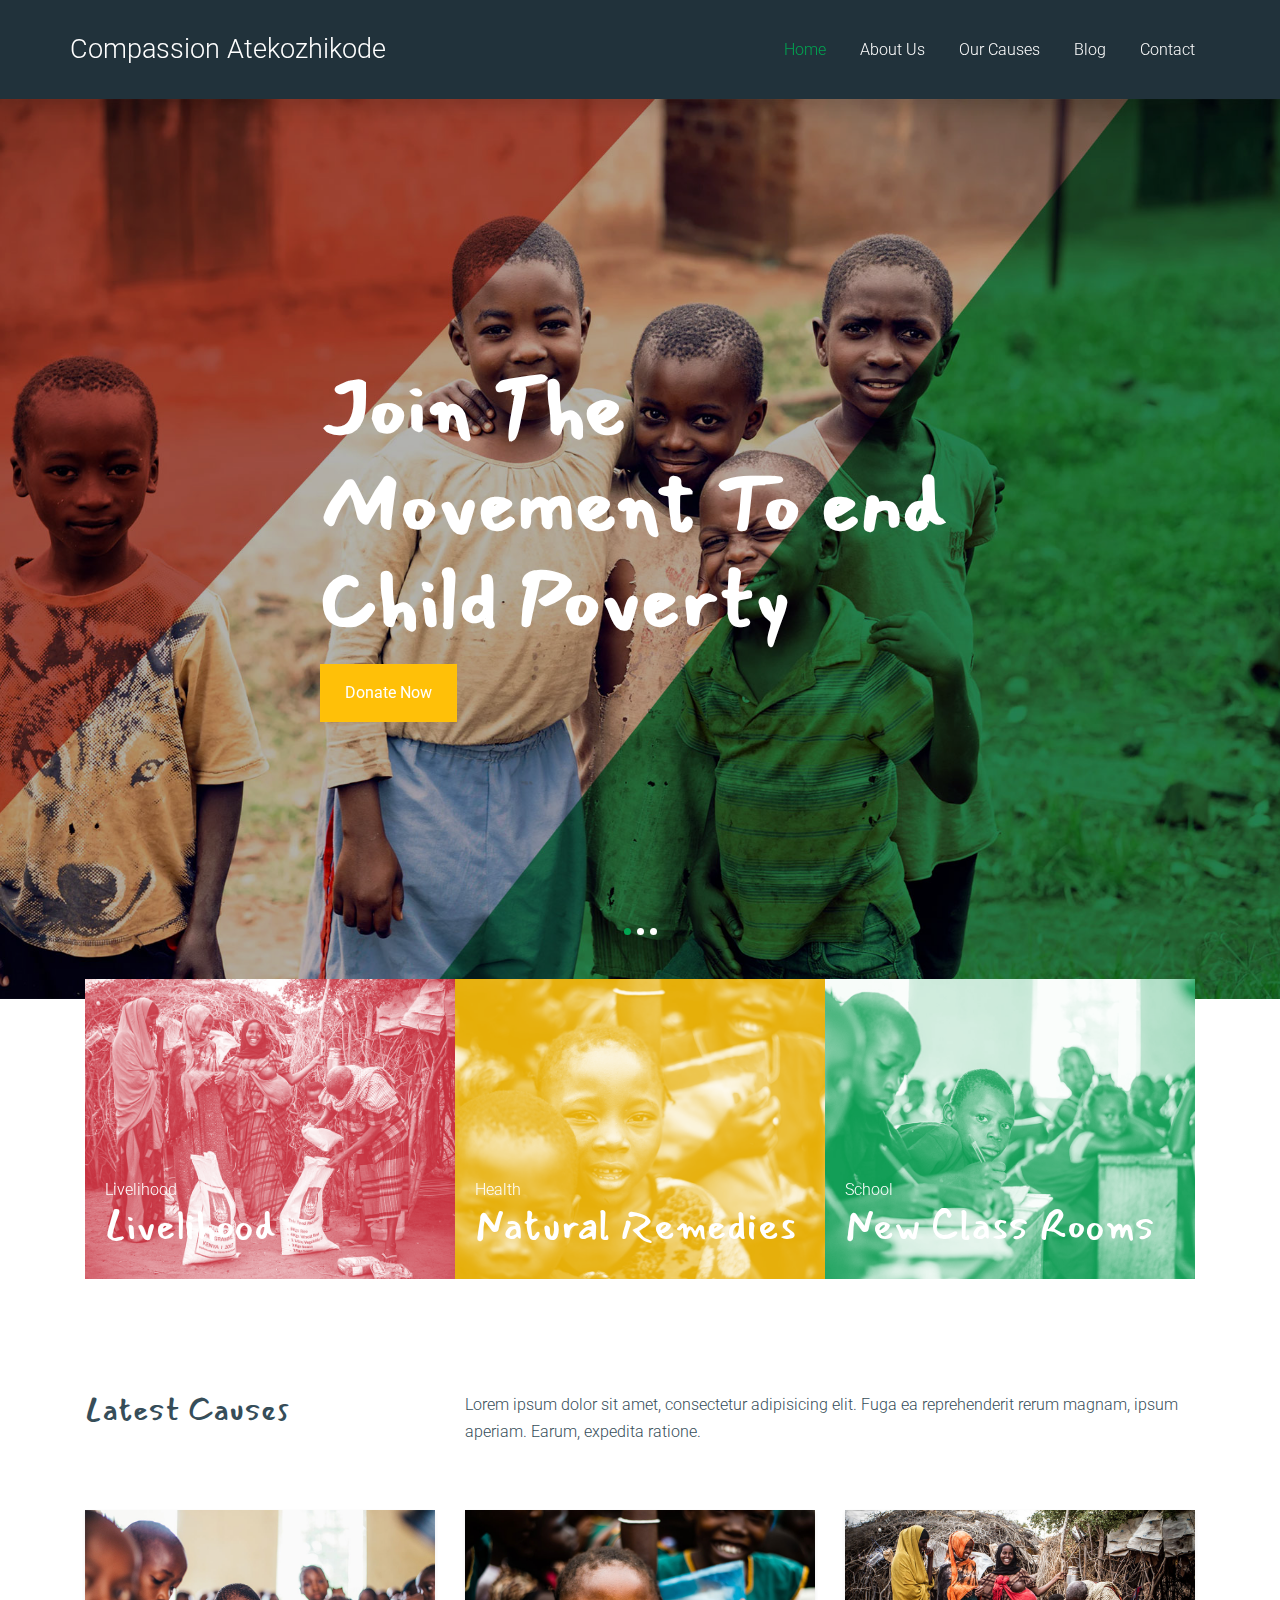
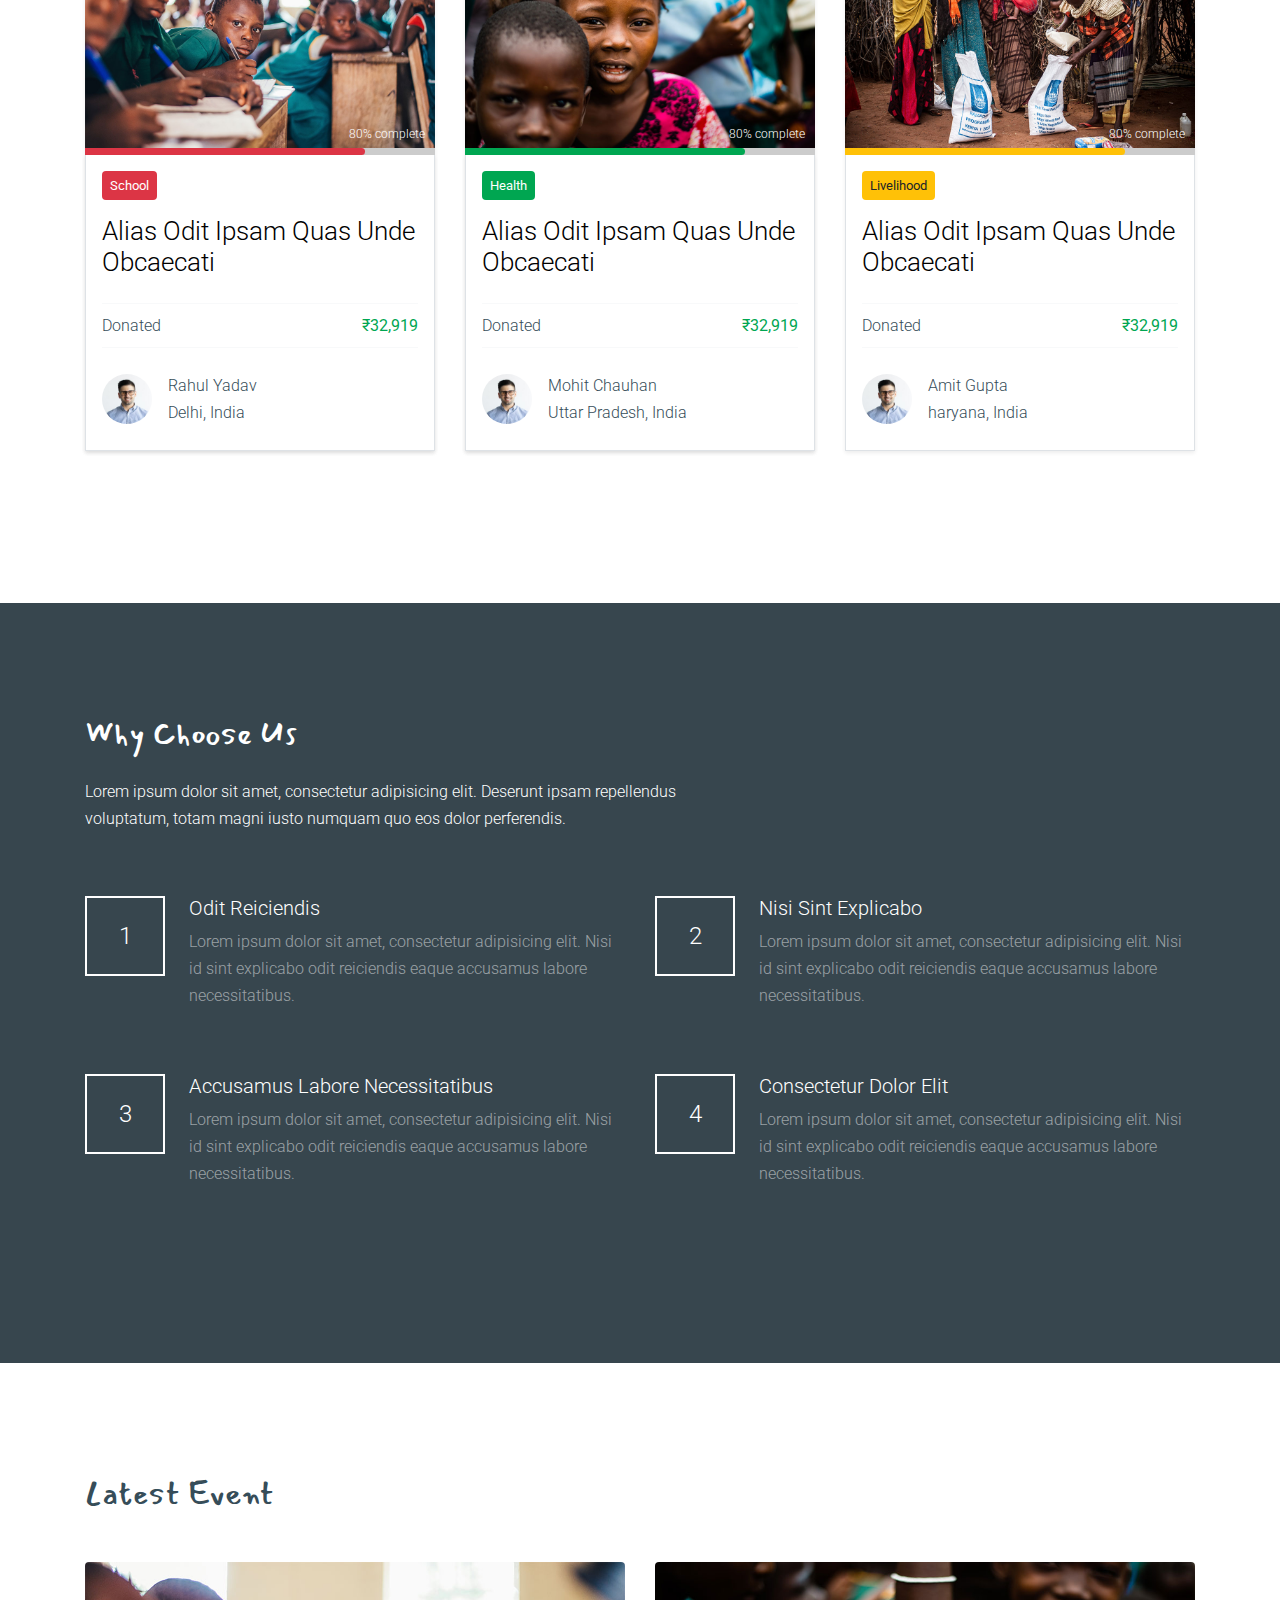
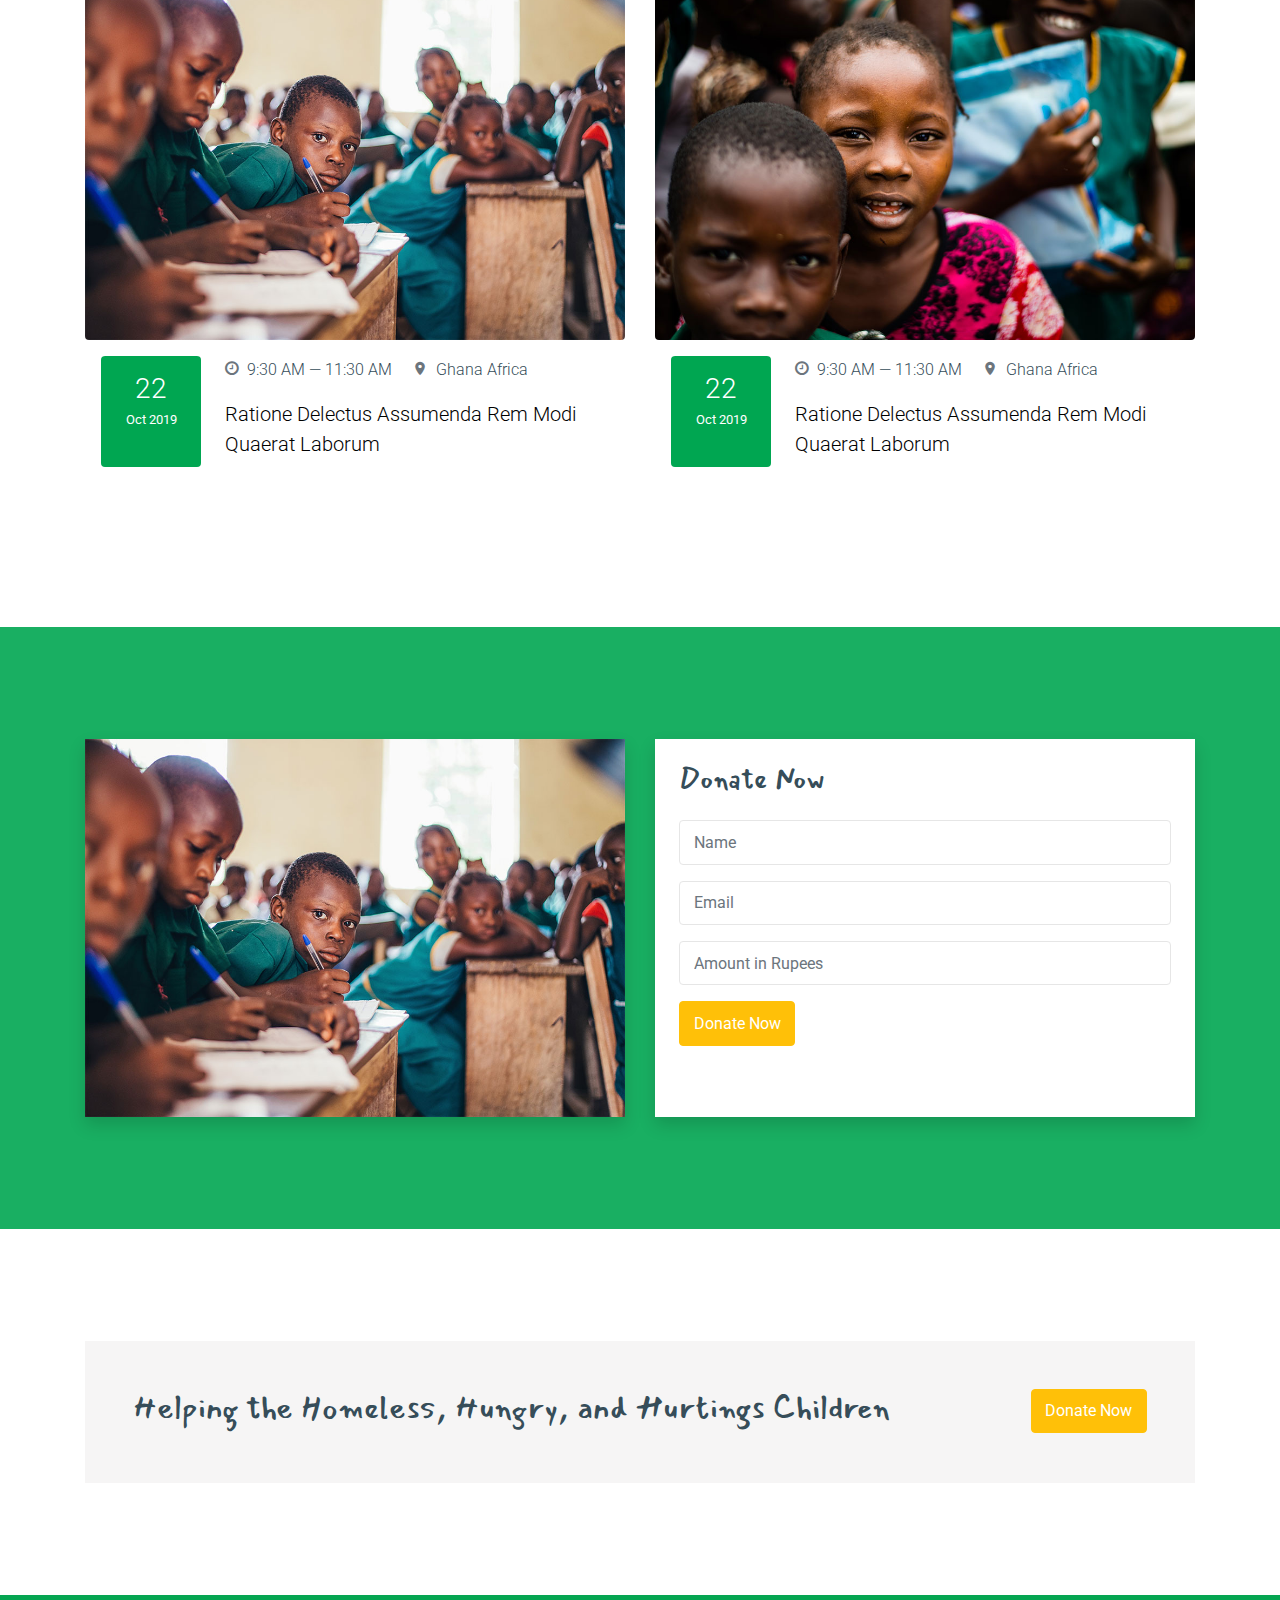
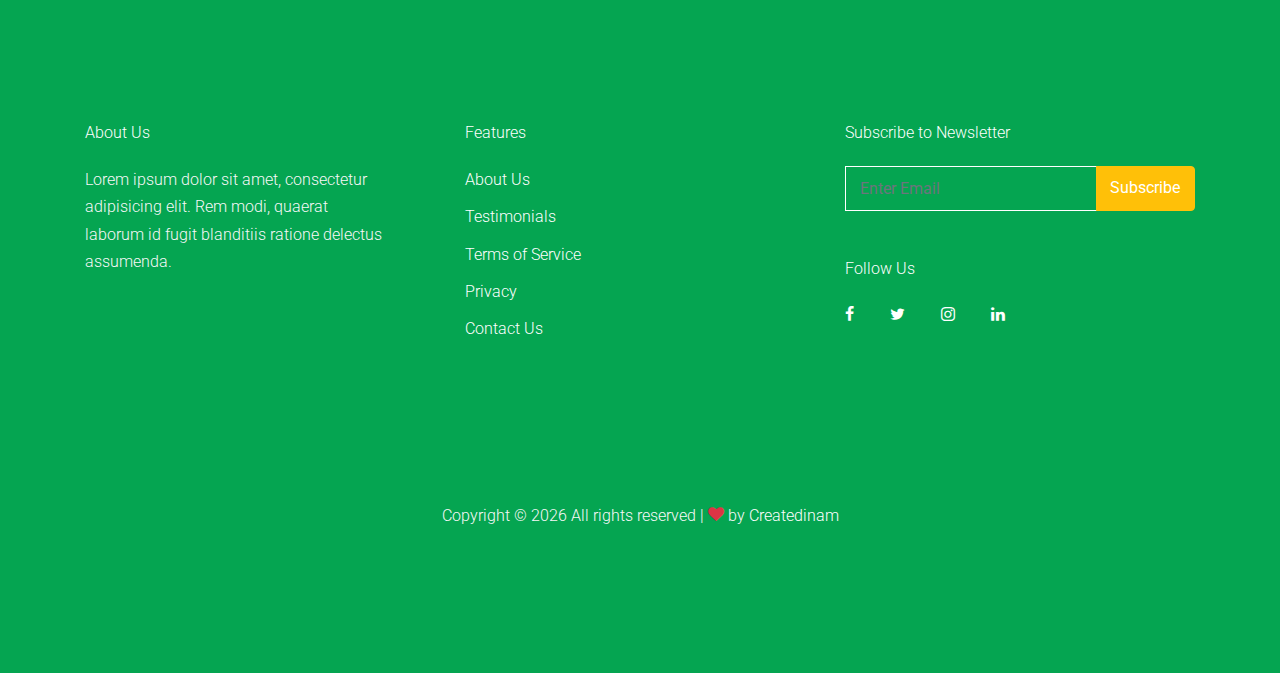
==== index.html @ 1e1d3b07 "latest push commit l1" ====
<!DOCTYPE html>
<html lang="en">

<head>
  <title>compassiona tekoz hikode</title>
  <meta charset="utf-8">
  <meta name="viewport" content="width=device-width, initial-scale=1, shrink-to-fit=no">


  <link href="https://fonts.googleapis.com/css?family=Mansalva|Roboto&display=swap" rel="stylesheet">

  <link rel="stylesheet" href="fonts/icomoon/style.css">

  <link rel="stylesheet" href="css/bootstrap.min.css">
  <link rel="stylesheet" href="css/animate.min.css">
  <link rel="stylesheet" href="css/jquery.fancybox.min.css">
  <link rel="stylesheet" href="css/owl.carousel.min.css">
  <link rel="stylesheet" href="css/owl.theme.default.min.css">
  <link rel="stylesheet" href="fonts/flaticon/font/flaticon.css">
  <link rel="stylesheet" href="css/aos.css">

  <!-- MAIN CSS -->
  <link rel="stylesheet" href="css/style.css">

</head>

<body data-spy="scroll" data-target=".site-navbar-target" data-offset="300">


  <div class="site-wrap" id="home-section">

    <div class="site-mobile-menu site-navbar-target">
      <div class="site-mobile-menu-header">
        <div class="site-mobile-menu-close mt-3">
          <span class="icon-close2 js-menu-toggle"></span>
        </div>
      </div>
      <div class="site-mobile-menu-body"></div>
    </div>





    <div class="bg-primary py-3 top-bar shadow d-none d-md-block hidden">
      <div class="container">
        <div class="row">
          <div class="col-md-6 text-md-left pl-0">
            <a href="#" class=" pr-3 pl-0">Home</a>
            <a href="#" class="p-3">Events</a>
            <a href="#" class="p-3">Become A Volunteer</a>
          </div>
          <div class="col-md-6 text-md-right">
            <a href="#" class="p-3"><span class="icon-twitter"></span></a>
            <a href="#" class="p-3"><span class="icon-facebook"></span></a>
          </div>
        </div>
      </div>
    </div>
    <header class="site-navbar site-navbar-target bg-secondary shadow" role="banner">

      <div class="container">
        <div class="row align-items-center position-relative">


          <div class="site-logo">
            <a href="#" class="text-white">Compassion atekozhikode</a>
          </div>


          <nav class="site-navigation text-left ml-auto " role="navigation">
            <ul class="site-menu main-menu js-clone-nav ml-auto d-none d-lg-block">
              <li class="active"><a href="#" class="nav-link">Home</a></li>
              <li><a href="#" class="nav-link">About Us</a></li>
              <li><a href="#" class="nav-link">Our Causes</a></li>
              <li><a href="#" class="nav-link">Blog</a></li>
              <li><a href="#" class="nav-link">Contact</a></li>
            </ul>
          </nav>


          <div class="ml-auto toggle-button d-inline-block d-lg-none"><a href="#"
              class="site-menu-toggle py-5 js-menu-toggle text-white"><span class="icon-menu h3 text-white"></span></a>
          </div>



        </div>
      </div>

    </header>




    <div class="owl-carousel-wrapper">



      <div class="box-92819">
        <h1 class="text-white mb-3">Join The Movement To end Child Poverty</h1>
        <p><a href="#" class="btn btn-primary py-3 px-4 rounded-0">Donate Now</a></p>
      </div>

      <div class="owl-carousel owl-1 ">
        <div class="ftco-cover-1 overlay" style="background-image: url('images/hero_1.jpg');"></div>
        <div class="ftco-cover-1 overlay" style="background-image: url('images/hero_2.jpg');"></div>
        <div class="ftco-cover-1 overlay" style="background-image: url('images/hero_3.jpg');"></div>

      </div>
    </div>


    <div class="container">
      <div class="feature-29192-wrap d-md-flex" style="margin-top: -20px; position: relative; z-index: 2;">

        <a href="#" class="feature-29192 overlay-danger" style="background-image: url('images/img_3_gray.jpg');">
          <div class="text">
            <span class="meta">Livelihood</span>
            <h3 class="text-cursive text-white h1">Livelihood</h3>
          </div>
        </a>

        <a class="feature-29192 overlay-success" style="background-image: url('images/img_2_gray.jpg');">
          <div class="text">
            <span class="meta">Health</span>
            <h3 class="text-cursive text-white h1">Natural Remedies</h3>
          </div>
        </a>

        <div class="feature-29192 overlay-warning" style="background-image: url('images/img_1_gray.jpg');">
          <div class="text">
            <span class="meta">School</span>
            <h3 class="text-cursive text-white h1">New Class Rooms</h3>
          </div>
        </div>

      </div>
    </div>

    <div class="site-section">
      <div class="container">

        <div class="row mb-5 align-items-st">
          <div class="col-md-4">
            <div class="heading-20219">
              <h2 class="title text-cursive">Latest Causes</h2>
            </div>
          </div>
          <div class="col-md-8">
            <p>Lorem ipsum dolor sit amet, consectetur adipisicing elit. Fuga ea reprehenderit rerum magnam, ipsum
              aperiam. Earum, expedita ratione.</p>
          </div>
        </div>

        <div class="row">
          <div class="col-md-4">
            <div class="cause shadow-sm">

              <a href="#" class="cause-link d-block">
                <img src="images/img_1.jpg" alt="Image" class="img-fluid">
                <div class="custom-progress-wrap">
                  <span class="caption">80% complete</span>
                  <div class="custom-progress-inner">
                    <div class="custom-progress bg-danger" style="width: 80%;"></div>
                  </div>
                </div>
              </a>

              <div class="px-3 pt-3 border-top-0 border border shadow-sm">
                <span class="badge-danger py-1 small px-2 rounded mb-3 d-inline-block">School</span>
                <h3 class="mb-4"><a href="#">Alias Odit Ipsam Quas Unde Obcaecati</a></h3>
                <div class="border-top border-light border-bottom py-2 d-flex">
                  <div>Donated</div>
                  <div class="ml-auto"><strong class="text-primary">₹32,919</strong></div>
                </div>

                <div class="py-4">
                  <div class="d-flex align-items-center">
                    <img src="images/person_1.jpg" alt="Image" class="rounded-circle mr-3" width="50">
                    <div class="">Rahul Yadav <br /> Delhi, India</div>
                  </div>
                </div>
              </div>

            </div>
          </div>
          <div class="col-md-4">

            <div class="cause shadow-sm">

              <a href="#" class="cause-link d-block">
                <img src="images/img_2.jpg" alt="Image" class="img-fluid">
                <div class="custom-progress-wrap">
                  <span class="caption">80% complete</span>
                  <div class="custom-progress-inner">
                    <div class="custom-progress bg-primary" style="width: 80%;"></div>
                  </div>
                </div>
              </a>

              <div class="px-3 pt-3 border-top-0 border border shadow-sm">
                <span class="badge-primary py-1 small px-2 rounded mb-3 d-inline-block">Health</span>
                <h3 class="mb-4"><a href="#">Alias Odit Ipsam Quas Unde Obcaecati</a></h3>
                <div class="border-top border-light border-bottom py-2 d-flex">
                  <div>Donated</div>
                  <div class="ml-auto"><strong class="text-primary">₹32,919</strong></div>
                </div>

                <div class="py-4">
                  <div class="d-flex align-items-center">
                    <img src="images/person_1.jpg" alt="Image" class="rounded-circle mr-3" width="50">
                    <div class="">Mohit Chauhan <br /> Uttar Pradesh, India</div>
                  </div>
                </div>
              </div>

            </div>

          </div>
          <div class="col-md-4">

            <div class="cause shadow-sm">

              <a href="#" class="cause-link d-block">
                <img src="images/img_3.jpg" alt="Image" class="img-fluid">
                <div class="custom-progress-wrap">
                  <span class="caption">80% complete</span>
                  <div class="custom-progress-inner">
                    <div class="custom-progress bg-warning" style="width: 80%;"></div>
                  </div>
                </div>
              </a>

              <div class="px-3 pt-3 border-top-0 border border ">
                <span class="badge-warning py-1 small px-2 rounded mb-3 d-inline-block">Livelihood</span>
                <h3 class="mb-4"><a href="#">Alias Odit Ipsam Quas Unde Obcaecati</a></h3>
                <div class="border-top border-light border-bottom py-2 d-flex">
                  <div>Donated</div>
                  <div class="ml-auto"><strong class="text-primary">₹32,919</strong></div>
                </div>

                <div class="py-4">
                  <div class="d-flex align-items-center">
                    <img src="images/person_1.jpg" alt="Image" class="rounded-circle mr-3" width="50">
                    <div class="">Amit Gupta <br /> haryana, India</div>
                  </div>
                </div>
              </div>

            </div>

          </div>
        </div>
      </div>
    </div>

    <div class="bg-image overlay site-section" style="background-image: url('images/hero_1.jpg');">
      <div class="container">

        <div class="row align-items-center">
          <div class="col-12">
            <div class="row mb-5">
              <div class="col-md-7">
                <div class="heading-20219">
                  <h2 class="title text-white mb-4 text-cursive">Why Choose Us</h2>
                  <p class="text-white">Lorem ipsum dolor sit amet, consectetur adipisicing elit. Deserunt ipsam
                    repellendus voluptatum, totam magni iusto numquam quo eos dolor perferendis.</p>
                </div>
              </div>
            </div>
            <div class="row">
              <div class="col-md-6 mb-5">
                <div class="feature-29012 d-flex">
                  <div class="number mr-4"><span>1</span></div>
                  <div>
                    <h3>Odit Reiciendis</h3>
                    <p>Lorem ipsum dolor sit amet, consectetur adipisicing elit. Nisi id sint explicabo odit reiciendis
                      eaque accusamus labore necessitatibus.</p>
                  </div>
                </div>
              </div>
              <div class="col-md-6 mb-5">
                <div class="feature-29012 d-flex">
                  <div class="number mr-4"><span>2</span></div>
                  <div>
                    <h3>Nisi Sint Explicabo</h3>
                    <p>Lorem ipsum dolor sit amet, consectetur adipisicing elit. Nisi id sint explicabo odit reiciendis
                      eaque accusamus labore necessitatibus.</p>
                  </div>
                </div>
              </div>

              <div class="col-md-6 mb-5">
                <div class="feature-29012 d-flex">
                  <div class="number mr-4"><span>3</span></div>
                  <div>
                    <h3>Accusamus Labore Necessitatibus</h3>
                    <p>Lorem ipsum dolor sit amet, consectetur adipisicing elit. Nisi id sint explicabo odit reiciendis
                      eaque accusamus labore necessitatibus.</p>
                  </div>
                </div>
              </div>
              <div class="col-md-6 mb-5">
                <div class="feature-29012 d-flex">
                  <div class="number mr-4"><span>4</span></div>
                  <div>
                    <h3>Consectetur Dolor Elit</h3>
                    <p>Lorem ipsum dolor sit amet, consectetur adipisicing elit. Nisi id sint explicabo odit reiciendis
                      eaque accusamus labore necessitatibus.</p>
                  </div>
                </div>
              </div>
            </div>
          </div>
        </div>
      </div>
    </div>

  </div>

  <div class="site-section">
    <div class="container">
      <div class="heading-20219 mb-5">
        <h2 class="title text-cursive">Latest Event</h2>
      </div>

      <div class="row">
        <div class="col-md-6">
          <div class="event-29191 mb-5">
            <a href="#" class="d-block mb-3"><img src="images/img_1.jpg" alt="Image" class="img-fluid rounded"></a>
            <div class="px-3 d-flex">

              <div class="bg-primary p-3 d-inline-block text-center rounded mr-4 date">
                <span class="text-white h3 m-0 d-block">22</span>
                <span class="text-white small">Oct 2019</span>
              </div>

              <div>
                <div class="mb-3">
                  <span class="mr-3"> <span class="icon-clock-o mr-2 text-muted"></span>9:30 AM &mdash; 11:30 AM</span>
                  <span> <span class="icon-room mr-2 text-muted"></span>Ghana Africa</span>
                </div>
                <h3><a href="#">Ratione Delectus Assumenda Rem Modi Quaerat Laborum</a></h3>
              </div>

            </div>
          </div>
        </div>
        <div class="col-md-6">
          <div class="event-29191 mb-5">
            <a href="#" class="d-block mb-3"><img src="images/img_2.jpg" alt="Image" class="img-fluid rounded"></a>
            <div class="px-3 d-flex">

              <div class="bg-primary p-3 d-inline-block text-center rounded mr-4 date">
                <span class="text-white h3 m-0 d-block">22</span>
                <span class="text-white small">Oct 2019</span>
              </div>

              <div>
                <div class="mb-3">
                  <span class="mr-3"> <span class="icon-clock-o mr-2 text-muted"></span>9:30 AM &mdash; 11:30 AM</span>
                  <span> <span class="icon-room mr-2 text-muted"></span>Ghana Africa</span>
                </div>
                <h3><a href="#">Ratione Delectus Assumenda Rem Modi Quaerat Laborum</a></h3>
              </div>

            </div>
          </div>
        </div>
      </div>
    </div>
  </div>

  <div class="site-section bg-image overlay-primary" style="background-image: url('images/img_1.jpg');">
    <div class="container">
      <div class="row align-items-stretch">
        <div class="col-md-6">
          <img src="images/img_1.jpg" alt="Image" class="img-fluid shadow">
        </div>
        <div class="col-md-6">
          <div class="bg-white h-100 p-4 shadow">
            <h3 class="mb-4 text-cursive">Donate Now</h3>
            <form action="#">
              <div class="form-group">
                <input type="text" class="form-control" placeholder="Name">
              </div>
              <div class="form-group">
                <input type="email" class="form-control" placeholder="Email">
              </div>
              <div class="form-group">
                <input type="text" class="form-control" placeholder="Amount in Rupees">
              </div>
              <div class="form-group">
                <input type="submit" value="Donate Now" class="btn btn-primary">
              </div>
            </form>
          </div>
        </div>
      </div>
    </div>
  </div>

  <div class="site-section">
    <div class="container">

      <div class="d-md-flex cta-20101 align-self-center bg-light p-5">
        <div class="">
          <h2 class="text-cursive">Helping the Homeless, Hungry, and Hurtings Children</h2>
        </div>
        <div class="ml-auto"><a href="#" class="btn btn-primary">Donate Now</a></div>
      </div>

    </div>
  </div>

  <footer class="site-footer bg-white">
    <div class="container">
      <div class="row">
        <div class="col-md-6">
          <div class="row">
            <div class="col-md-7">
              <h2 class="footer-heading mb-4">About Us</h2>
              <p>Lorem ipsum dolor sit amet, consectetur adipisicing elit. Rem modi, quaerat laborum id fugit blanditiis
                ratione delectus assumenda.</p>

            </div>
            <div class="col-md-4 ml-auto">
              <h2 class="footer-heading mb-4">Features</h2>
              <ul class="list-unstyled">
                <li><a href="#">About Us</a></li>
                <li><a href="#">Testimonials</a></li>
                <li><a href="#">Terms of Service</a></li>
                <li><a href="#">Privacy</a></li>
                <li><a href="#">Contact Us</a></li>
              </ul>
            </div>

          </div>
        </div>
        <div class="col-md-4 ml-auto">

          <div class="mb-5">
            <h2 class="footer-heading mb-4">Subscribe to Newsletter</h2>
            <form action="#" method="post" class="footer-suscribe-form">
              <div class="input-group mb-3">
                <input type="text" class="form-control rounded-0 border-secondary text-white bg-transparent"
                  placeholder="Enter Email" aria-label="Enter Email" aria-describedby="button-addon2">
                <div class="input-group-append">
                  <button class="btn btn-primary text-white" type="button" id="button-addon2">Subscribe</button>
                </div>
              </div>
          </div>


          <h2 class="footer-heading mb-4">Follow Us</h2>
          <a href="#about-section" class="smoothscroll pl-0 pr-3"><span class="icon-facebook"></span></a>
          <a href="#" class="pl-3 pr-3"><span class="icon-twitter"></span></a>
          <a href="#" class="pl-3 pr-3"><span class="icon-instagram"></span></a>
          <a href="#" class="pl-3 pr-3"><span class="icon-linkedin"></span></a>
          </form>
        </div>
      </div>
      <div class="row pt-5 mt-5 text-center">
        <div class="col-md-12">
          <div class="pt-5">
            <p>
              <!-- Link back to Colorlib can't be removed. Template is licensed under CC BY 3.0. -->
              Copyright &copy;
              <script>document.write(new Date().getFullYear());</script> All rights reserved | <i
                class="icon-heart text-danger" aria-hidden="true"></i> by <a href="https://colorlib.com"
                target="_blank">Createdinam</a>
              <!-- Link back to Colorlib can't be removed. Template is licensed under CC BY 3.0. -->
            </p>
          </div>
        </div>

      </div>
    </div>
  </footer>

  </div>

  <script src="js/jquery-3.3.1.min.js"></script>
  <script src="js/popper.min.js"></script>
  <script src="js/bootstrap.min.js"></script>
  <script src="js/owl.carousel.min.js"></script>
  <script src="js/jquery.sticky.js"></script>
  <script src="js/jquery.waypoints.min.js"></script>
  <script src="js/jquery.animateNumber.min.js"></script>
  <script src="js/jquery.fancybox.min.js"></script>
  <script src="js/jquery.easing.1.3.js"></script>
  <script src="js/aos.js"></script>

  <script src="js/main.js"></script>

</body>

</html>
---- fonts/icomoon/style.css ----
@font-face {
  font-family: 'icomoon';
  src:  url('fonts/icomoon.eot?10si43');
  src:  url('fonts/icomoon.eot?10si43#iefix') format('embedded-opentype'),
    url('fonts/icomoon.ttf?10si43') format('truetype'),
    url('fonts/icomoon.woff?10si43') format('woff'),
    url('fonts/icomoon.svg?10si43#icomoon') format('svg');
  font-weight: normal;
  font-style: normal;
}

[class^="icon-"], [class*=" icon-"] {
  /* use !important to prevent issues with browser extensions that change fonts */
  font-family: 'icomoon' !important;
  speak: none;
  font-style: normal;
  font-weight: normal;
  font-variant: normal;
  text-transform: none;
  line-height: 1;

  /* Better Font Rendering =========== */
  -webkit-font-smoothing: antialiased;
  -moz-osx-font-smoothing: grayscale;
}

.icon-asterisk:before {
  content: "\f069";
}
.icon-plus:before {
  content: "\f067";
}
.icon-question:before {
  content: "\f128";
}
.icon-minus:before {
  content: "\f068";
}
.icon-glass:before {
  content: "\f000";
}
.icon-music:before {
  content: "\f001";
}
.icon-search:before {
  content: "\f002";
}
.icon-envelope-o:before {
  content: "\f003";
}
.icon-heart:before {
  content: "\f004";
}
.icon-star:before {
  content: "\f005";
}
.icon-star-o:before {
  content: "\f006";
}
.icon-user:before {
  content: "\f007";
}
.icon-film:before {
  content: "\f008";
}
.icon-th-large:before {
  content: "\f009";
}
.icon-th:before {
  content: "\f00a";
}
.icon-th-list:before {
  content: "\f00b";
}
.icon-check:before {
  content: "\f00c";
}
.icon-close:before {
  content: "\f00d";
}
.icon-remove:before {
  content: "\f00d";
}
.icon-times:before {
  content: "\f00d";
}
.icon-search-plus:before {
  content: "\f00e";
}
.icon-search-minus:before {
  content: "\f010";
}
.icon-power-off:before {
  content: "\f011";
}
.icon-signal:before {
  content: "\f012";
}
.icon-cog:before {
  content: "\f013";
}
.icon-gear:before {
  content: "\f013";
}
.icon-trash-o:before {
  content: "\f014";
}
.icon-home:before {
  content: "\f015";
}
.icon-file-o:before {
  content: "\f016";
}
.icon-clock-o:before {
  content: "\f017";
}
.icon-road:before {
  content: "\f018";
}
.icon-download:before {
  content: "\f019";
}
.icon-arrow-circle-o-down:before {
  content: "\f01a";
}
.icon-arrow-circle-o-up:before {
  content: "\f01b";
}
.icon-inbox:before {
  content: "\f01c";
}
.icon-play-circle-o:before {
  content: "\f01d";
}
.icon-repeat:before {
  content: "\f01e";
}
.icon-rotate-right:before {
  content: "\f01e";
}
.icon-refresh:before {
  content: "\f021";
}
.icon-list-alt:before {
  content: "\f022";
}
.icon-lock:before {
  content: "\f023";
}
.icon-flag:before {
  content: "\f024";
}
.icon-headphones:before {
  content: "\f025";
}
.icon-volume-off:before {
  content: "\f026";
}
.icon-volume-down:before {
  content: "\f027";
}
.icon-volume-up:before {
  content: "\f028";
}
.icon-qrcode:before {
  content: "\f029";
}
.icon-barcode:before {
  content: "\f02a";
}
.icon-tag:before {
  content: "\f02b";
}
.icon-tags:before {
  content: "\f02c";
}
.icon-book:before {
  content: "\f02d";
}
.icon-bookmark:before {
  content: "\f02e";
}
.icon-print:before {
  content: "\f02f";
}
.icon-camera:before {
  content: "\f030";
}
.icon-font:before {
  content: "\f031";
}
.icon-bold:before {
  content: "\f032";
}
.icon-italic:before {
  content: "\f033";
}
.icon-text-height:before {
  content: "\f034";
}
.icon-text-width:before {
  content: "\f035";
}
.icon-align-left:before {
  content: "\f036";
}
.icon-align-center:before {
  content: "\f037";
}
.icon-align-right:before {
  content: "\f038";
}
.icon-align-justify:before {
  content: "\f039";
}
.icon-list:before {
  content: "\f03a";
}
.icon-dedent:before {
  content: "\f03b";
}
.icon-outdent:before {
  content: "\f03b";
}
.icon-indent:before {
  content: "\f03c";
}
.icon-video-camera:before {
  content: "\f03d";
}
.icon-image:before {
  content: "\f03e";
}
.icon-photo:before {
  content: "\f03e";
}
.icon-picture-o:before {
  content: "\f03e";
}
.icon-pencil:before {
  content: "\f040";
}
.icon-map-marker:before {
  content: "\f041";
}
.icon-adjust:before {
  content: "\f042";
}
.icon-tint:before {
  content: "\f043";
}
.icon-edit:before {
  content: "\f044";
}
.icon-pencil-square-o:before {
  content: "\f044";
}
.icon-share-square-o:before {
  content: "\f045";
}
.icon-check-square-o:before {
  content: "\f046";
}
.icon-arrows:before {
  content: "\f047";
}
.icon-step-backward:before {
  content: "\f048";
}
.icon-fast-backward:before {
  content: "\f049";
}
.icon-backward:before {
  content: "\f04a";
}
.icon-play:before {
  content: "\f04b";
}
.icon-pause:before {
  content: "\f04c";
}
.icon-stop:before {
  content: "\f04d";
}
.icon-forward:before {
  content: "\f04e";
}
.icon-fast-forward:before {
  content: "\f050";
}
.icon-step-forward:before {
  content: "\f051";
}
.icon-eject:before {
  content: "\f052";
}
.icon-chevron-left:before {
  content: "\f053";
}
.icon-chevron-right:before {
  content: "\f054";
}
.icon-plus-circle:before {
  content: "\f055";
}
.icon-minus-circle:before {
  content: "\f056";
}
.icon-times-circle:before {
  content: "\f057";
}
.icon-check-circle:before {
  content: "\f058";
}
.icon-question-circle:before {
  content: "\f059";
}
.icon-info-circle:before {
  content: "\f05a";
}
.icon-crosshairs:before {
  content: "\f05b";
}
.icon-times-circle-o:before {
  content: "\f05c";
}
.icon-check-circle-o:before {
  content: "\f05d";
}
.icon-ban:before {
  content: "\f05e";
}
.icon-arrow-left:before {
  content: "\f060";
}
.icon-arrow-right:before {
  content: "\f061";
}
.icon-arrow-up:before {
  content: "\f062";
}
.icon-arrow-down:before {
  content: "\f063";
}
.icon-mail-forward:before {
  content: "\f064";
}
.icon-share:before {
  content: "\f064";
}
.icon-expand:before {
  content: "\f065";
}
.icon-compress:before {
  content: "\f066";
}
.icon-exclamation-circle:before {
  content: "\f06a";
}
.icon-gift:before {
  content: "\f06b";
}
.icon-leaf:before {
  content: "\f06c";
}
.icon-fire:before {
  content: "\f06d";
}
.icon-eye:before {
  content: "\f06e";
}
.icon-eye-slash:before {
  content: "\f070";
}
.icon-exclamation-triangle:before {
  content: "\f071";
}
.icon-warning:before {
  content: "\f071";
}
.icon-plane:before {
  content: "\f072";
}
.icon-calendar:before {
  content: "\f073";
}
.icon-random:before {
  content: "\f074";
}
.icon-comment:before {
  content: "\f075";
}
.icon-magnet:before {
  content: "\f076";
}
.icon-chevron-up:before {
  content: "\f077";
}
.icon-chevron-down:before {
  content: "\f078";
}
.icon-retweet:before {
  content: "\f079";
}
.icon-shopping-cart:before {
  content: "\f07a";
}
.icon-folder:before {
  content: "\f07b";
}
.icon-folder-open:before {
  content: "\f07c";
}
.icon-arrows-v:before {
  content: "\f07d";
}
.icon-arrows-h:before {
  content: "\f07e";
}
.icon-bar-chart:before {
  content: "\f080";
}
.icon-bar-chart-o:before {
  content: "\f080";
}
.icon-twitter-square:before {
  content: "\f081";
}
.icon-facebook-square:before {
  content: "\f082";
}
.icon-camera-retro:before {
  content: "\f083";
}
.icon-key:before {
  content: "\f084";
}
.icon-cogs:before {
  content: "\f085";
}
.icon-gears:before {
  content: "\f085";
}
.icon-comments:before {
  content: "\f086";
}
.icon-thumbs-o-up:before {
  content: "\f087";
}
.icon-thumbs-o-down:before {
  content: "\f088";
}
.icon-star-half:before {
  content: "\f089";
}
.icon-heart-o:before {
  content: "\f08a";
}
.icon-sign-out:before {
  content: "\f08b";
}
.icon-linkedin-square:before {
  content: "\f08c";
}
.icon-thumb-tack:before {
  content: "\f08d";
}
.icon-external-link:before {
  content: "\f08e";
}
.icon-sign-in:before {
  content: "\f090";
}
.icon-trophy:before {
  content: "\f091";
}
.icon-github-square:before {
  content: "\f092";
}
.icon-upload:before {
  content: "\f093";
}
.icon-lemon-o:before {
  content: "\f094";
}
.icon-phone:before {
  content: "\f095";
}
.icon-square-o:before {
  content: "\f096";
}
.icon-bookmark-o:before {
  content: "\f097";
}
.icon-phone-square:before {
  content: "\f098";
}
.icon-twitter:before {
  content: "\f099";
}
.icon-facebook:before {
  content: "\f09a";
}
.icon-facebook-f:before {
  content: "\f09a";
}
.icon-github:before {
  content: "\f09b";
}
.icon-unlock:before {
  content: "\f09c";
}
.icon-credit-card:before {
  content: "\f09d";
}
.icon-feed:before {
  content: "\f09e";
}
.icon-rss:before {
  content: "\f09e";
}
.icon-hdd-o:before {
  content: "\f0a0";
}
.icon-bullhorn:before {
  content: "\f0a1";
}
.icon-bell-o:before {
  content: "\f0a2";
}
.icon-certificate:before {
  content: "\f0a3";
}
.icon-hand-o-right:before {
  content: "\f0a4";
}
.icon-hand-o-left:before {
  content: "\f0a5";
}
.icon-hand-o-up:before {
  content: "\f0a6";
}
.icon-hand-o-down:before {
  content: "\f0a7";
}
.icon-arrow-circle-left:before {
  content: "\f0a8";
}
.icon-arrow-circle-right:before {
  content: "\f0a9";
}
.icon-arrow-circle-up:before {
  content: "\f0aa";
}
.icon-arrow-circle-down:before {
  content: "\f0ab";
}
.icon-globe:before {
  content: "\f0ac";
}
.icon-wrench:before {
  content: "\f0ad";
}
.icon-tasks:before {
  content: "\f0ae";
}
.icon-filter:before {
  content: "\f0b0";
}
.icon-briefcase:before {
  content: "\f0b1";
}
.icon-arrows-alt:before {
  content: "\f0b2";
}
.icon-group:before {
  content: "\f0c0";
}
.icon-users:before {
  content: "\f0c0";
}
.icon-chain:before {
  content: "\f0c1";
}
.icon-link:before {
  content: "\f0c1";
}
.icon-cloud:before {
  content: "\f0c2";
}
.icon-flask:before {
  content: "\f0c3";
}
.icon-cut:before {
  content: "\f0c4";
}
.icon-scissors:before {
  content: "\f0c4";
}
.icon-copy:before {
  content: "\f0c5";
}
.icon-files-o:before {
  content: "\f0c5";
}
.icon-paperclip:before {
  content: "\f0c6";
}
.icon-floppy-o:before {
  content: "\f0c7";
}
.icon-save:before {
  content: "\f0c7";
}
.icon-square:before {
  content: "\f0c8";
}
.icon-bars:before {
  content: "\f0c9";
}
.icon-navicon:before {
  content: "\f0c9";
}
.icon-reorder:before {
  content: "\f0c9";
}
.icon-list-ul:before {
  content: "\f0ca";
}
.icon-list-ol:before {
  content: "\f0cb";
}
.icon-strikethrough:before {
  content: "\f0cc";
}
.icon-underline:before {
  content: "\f0cd";
}
.icon-table:before {
  content: "\f0ce";
}
.icon-magic:before {
  content: "\f0d0";
}
.icon-truck:before {
  content: "\f0d1";
}
.icon-pinterest:before {
  content: "\f0d2";
}
.icon-pinterest-square:before {
  content: "\f0d3";
}
.icon-google-plus-square:before {
  content: "\f0d4";
}
.icon-google-plus:before {
  content: "\f0d5";
}
.icon-money:before {
  content: "\f0d6";
}
.icon-caret-down:before {
  content: "\f0d7";
}
.icon-caret-up:before {
  content: "\f0d8";
}
.icon-caret-left:before {
  content: "\f0d9";
}
.icon-caret-right:before {
  content: "\f0da";
}
.icon-columns:before {
  content: "\f0db";
}
.icon-sort:before {
  content: "\f0dc";
}
.icon-unsorted:before {
  content: "\f0dc";
}
.icon-sort-desc:before {
  content: "\f0dd";
}
.icon-sort-down:before {
  content: "\f0dd";
}
.icon-sort-asc:before {
  content: "\f0de";
}
.icon-sort-up:before {
  content: "\f0de";
}
.icon-envelope:before {
  content: "\f0e0";
}
.icon-linkedin:before {
  content: "\f0e1";
}
.icon-rotate-left:before {
  content: "\f0e2";
}
.icon-undo:before {
  content: "\f0e2";
}
.icon-gavel:before {
  content: "\f0e3";
}
.icon-legal:before {
  content: "\f0e3";
}
.icon-dashboard:before {
  content: "\f0e4";
}
.icon-tachometer:before {
  content: "\f0e4";
}
.icon-comment-o:before {
  content: "\f0e5";
}
.icon-comments-o:before {
  content: "\f0e6";
}
.icon-bolt:before {
  content: "\f0e7";
}
.icon-flash:before {
  content: "\f0e7";
}
.icon-sitemap:before {
  content: "\f0e8";
}
.icon-umbrella:before {
  content: "\f0e9";
}
.icon-clipboard:before {
  content: "\f0ea";
}
.icon-paste:before {
  content: "\f0ea";
}
.icon-lightbulb-o:before {
  content: "\f0eb";
}
.icon-exchange:before {
  content: "\f0ec";
}
.icon-cloud-download:before {
  content: "\f0ed";
}
.icon-cloud-upload:before {
  content: "\f0ee";
}
.icon-user-md:before {
  content: "\f0f0";
}
.icon-stethoscope:before {
  content: "\f0f1";
}
.icon-suitcase:before {
  content: "\f0f2";
}
.icon-bell:before {
  content: "\f0f3";
}
.icon-coffee:before {
  content: "\f0f4";
}
.icon-cutlery:before {
  content: "\f0f5";
}
.icon-file-text-o:before {
  content: "\f0f6";
}
.icon-building-o:before {
  content: "\f0f7";
}
.icon-hospital-o:before {
  content: "\f0f8";
}
.icon-ambulance:before {
  content: "\f0f9";
}
.icon-medkit:before {
  content: "\f0fa";
}
.icon-fighter-jet:before {
  content: "\f0fb";
}
.icon-beer:before {
  content: "\f0fc";
}
.icon-h-square:before {
  content: "\f0fd";
}
.icon-plus-square:before {
  content: "\f0fe";
}
.icon-angle-double-left:before {
  content: "\f100";
}
.icon-angle-double-right:before {
  content: "\f101";
}
.icon-angle-double-up:before {
  content: "\f102";
}
.icon-angle-double-down:before {
  content: "\f103";
}
.icon-angle-left:before {
  content: "\f104";
}
.icon-angle-right:before {
  content: "\f105";
}
.icon-angle-up:before {
  content: "\f106";
}
.icon-angle-down:before {
  content: "\f107";
}
.icon-desktop:before {
  content: "\f108";
}
.icon-laptop:before {
  content: "\f109";
}
.icon-tablet:before {
  content: "\f10a";
}
.icon-mobile:before {
  content: "\f10b";
}
.icon-mobile-phone:before {
  content: "\f10b";
}
.icon-circle-o:before {
  content: "\f10c";
}
.icon-quote-left:before {
  content: "\f10d";
}
.icon-quote-right:before {
  content: "\f10e";
}
.icon-spinner:before {
  content: "\f110";
}
.icon-circle:before {
  content: "\f111";
}
.icon-mail-reply:before {
  content: "\f112";
}
.icon-reply:before {
  content: "\f112";
}
.icon-github-alt:before {
  content: "\f113";
}
.icon-folder-o:before {
  content: "\f114";
}
.icon-folder-open-o:before {
  content: "\f115";
}
.icon-smile-o:before {
  content: "\f118";
}
.icon-frown-o:before {
  content: "\f119";
}
.icon-meh-o:before {
  content: "\f11a";
}
.icon-gamepad:before {
  content: "\f11b";
}
.icon-keyboard-o:before {
  content: "\f11c";
}
.icon-flag-o:before {
  content: "\f11d";
}
.icon-flag-checkered:before {
  content: "\f11e";
}
.icon-terminal:before {
  content: "\f120";
}
.icon-code:before {
  content: "\f121";
}
.icon-mail-reply-all:before {
  content: "\f122";
}
.icon-reply-all:before {
  content: "\f122";
}
.icon-star-half-empty:before {
  content: "\f123";
}
.icon-star-half-full:before {
  content: "\f123";
}
.icon-star-half-o:before {
  content: "\f123";
}
.icon-location-arrow:before {
  content: "\f124";
}
.icon-crop:before {
  content: "\f125";
}
.icon-code-fork:before {
  content: "\f126";
}
.icon-chain-broken:before {
  content: "\f127";
}
.icon-unlink:before {
  content: "\f127";
}
.icon-info:before {
  content: "\f129";
}
.icon-exclamation:before {
  content: "\f12a";
}
.icon-superscript:before {
  content: "\f12b";
}
.icon-subscript:before {
  content: "\f12c";
}
.icon-eraser:before {
  content: "\f12d";
}
.icon-puzzle-piece:before {
  content: "\f12e";
}
.icon-microphone:before {
  content: "\f130";
}
.icon-microphone-slash:before {
  content: "\f131";
}
.icon-shield:before {
  content: "\f132";
}
.icon-calendar-o:before {
  content: "\f133";
}
.icon-fire-extinguisher:before {
  content: "\f134";
}
.icon-rocket:before {
  content: "\f135";
}
.icon-maxcdn:before {
  content: "\f136";
}
.icon-chevron-circle-left:before {
  content: "\f137";
}
.icon-chevron-circle-right:before {
  content: "\f138";
}
.icon-chevron-circle-up:before {
  content: "\f139";
}
.icon-chevron-circle-down:before {
  content: "\f13a";
}
.icon-html5:before {
  content: "\f13b";
}
.icon-css3:before {
  content: "\f13c";
}
.icon-anchor:before {
  content: "\f13d";
}
.icon-unlock-alt:before {
  content: "\f13e";
}
.icon-bullseye:before {
  content: "\f140";
}
.icon-ellipsis-h:before {
  content: "\f141";
}
.icon-ellipsis-v:before {
  content: "\f142";
}
.icon-rss-square:before {
  content: "\f143";
}
.icon-play-circle:before {
  content: "\f144";
}
.icon-ticket:before {
  content: "\f145";
}
.icon-minus-square:before {
  content: "\f146";
}
.icon-minus-square-o:before {
  content: "\f147";
}
.icon-level-up:before {
  content: "\f148";
}
.icon-level-down:before {
  content: "\f149";
}
.icon-check-square:before {
  content: "\f14a";
}
.icon-pencil-square:before {
  content: "\f14b";
}
.icon-external-link-square:before {
  content: "\f14c";
}
.icon-share-square:before {
  content: "\f14d";
}
.icon-compass:before {
  content: "\f14e";
}
.icon-caret-square-o-down:before {
  content: "\f150";
}
.icon-toggle-down:before {
  content: "\f150";
}
.icon-caret-square-o-up:before {
  content: "\f151";
}
.icon-toggle-up:before {
  content: "\f151";
}
.icon-caret-square-o-right:before {
  content: "\f152";
}
.icon-toggle-right:before {
  content: "\f152";
}
.icon-eur:before {
  content: "\f153";
}
.icon-euro:before {
  content: "\f153";
}
.icon-gbp:before {
  content: "\f154";
}
.icon-dollar:before {
  content: "\f155";
}
.icon-usd:before {
  content: "\f155";
}
.icon-inr:before {
  content: "\f156";
}
.icon-rupee:before {
  content: "\f156";
}
.icon-cny:before {
  content: "\f157";
}
.icon-jpy:before {
  content: "\f157";
}
.icon-rmb:before {
  content: "\f157";
}
.icon-yen:before {
  content: "\f157";
}
.icon-rouble:before {
  content: "\f158";
}
.icon-rub:before {
  content: "\f158";
}
.icon-ruble:before {
  content: "\f158";
}
.icon-krw:before {
  content: "\f159";
}
.icon-won:before {
  content: "\f159";
}
.icon-bitcoin:before {
  content: "\f15a";
}
.icon-btc:before {
  content: "\f15a";
}
.icon-file:before {
  content: "\f15b";
}
.icon-file-text:before {
  content: "\f15c";
}
.icon-sort-alpha-asc:before {
  content: "\f15d";
}
.icon-sort-alpha-desc:before {
  content: "\f15e";
}
.icon-sort-amount-asc:before {
  content: "\f160";
}
.icon-sort-amount-desc:before {
  content: "\f161";
}
.icon-sort-numeric-asc:before {
  content: "\f162";
}
.icon-sort-numeric-desc:before {
  content: "\f163";
}
.icon-thumbs-up:before {
  content: "\f164";
}
.icon-thumbs-down:before {
  content: "\f165";
}
.icon-youtube-square:before {
  content: "\f166";
}
.icon-youtube:before {
  content: "\f167";
}
.icon-xing:before {
  content: "\f168";
}
.icon-xing-square:before {
  content: "\f169";
}
.icon-youtube-play:before {
  content: "\f16a";
}
.icon-dropbox:before {
  content: "\f16b";
}
.icon-stack-overflow:before {
  content: "\f16c";
}
.icon-instagram:before {
  content: "\f16d";
}
.icon-flickr:before {
  content: "\f16e";
}
.icon-adn:before {
  content: "\f170";
}
.icon-bitbucket:before {
  content: "\f171";
}
.icon-bitbucket-square:before {
  content: "\f172";
}
.icon-tumblr:before {
  content: "\f173";
}
.icon-tumblr-square:before {
  content: "\f174";
}
.icon-long-arrow-down:before {
  content: "\f175";
}
.icon-long-arrow-up:before {
  content: "\f176";
}
.icon-long-arrow-left:before {
  content: "\f177";
}
.icon-long-arrow-right:before {
  content: "\f178";
}
.icon-apple:before {
  content: "\f179";
}
.icon-windows:before {
  content: "\f17a";
}
.icon-android:before {
  content: "\f17b";
}
.icon-linux:before {
  content: "\f17c";
}
.icon-dribbble:before {
  content: "\f17d";
}
.icon-skype:before {
  content: "\f17e";
}
.icon-foursquare:before {
  content: "\f180";
}
.icon-trello:before {
  content: "\f181";
}
.icon-female:before {
  content: "\f182";
}
.icon-male:before {
  content: "\f183";
}
.icon-gittip:before {
  content: "\f184";
}
.icon-gratipay:before {
  content: "\f184";
}
.icon-sun-o:before {
  content: "\f185";
}
.icon-moon-o:before {
  content: "\f186";
}
.icon-archive:before {
  content: "\f187";
}
.icon-bug:before {
  content: "\f188";
}
.icon-vk:before {
  content: "\f189";
}
.icon-weibo:before {
  content: "\f18a";
}
.icon-renren:before {
  content: "\f18b";
}
.icon-pagelines:before {
  content: "\f18c";
}
.icon-stack-exchange:before {
  content: "\f18d";
}
.icon-arrow-circle-o-right:before {
  content: "\f18e";
}
.icon-arrow-circle-o-left:before {
  content: "\f190";
}
.icon-caret-square-o-left:before {
  content: "\f191";
}
.icon-toggle-left:before {
  content: "\f191";
}
.icon-dot-circle-o:before {
  content: "\f192";
}
.icon-wheelchair:before {
  content: "\f193";
}
.icon-vimeo-square:before {
  content: "\f194";
}
.icon-try:before {
  content: "\f195";
}
.icon-turkish-lira:before {
  content: "\f195";
}
.icon-plus-square-o:before {
  content: "\f196";
}
.icon-space-shuttle:before {
  content: "\f197";
}
.icon-slack:before {
  content: "\f198";
}
.icon-envelope-square:before {
  content: "\f199";
}
.icon-wordpress:before {
  content: "\f19a";
}
.icon-openid:before {
  content: "\f19b";
}
.icon-bank:before {
  content: "\f19c";
}
.icon-institution:before {
  content: "\f19c";
}
.icon-university:before {
  content: "\f19c";
}
.icon-graduation-cap:before {
  content: "\f19d";
}
.icon-mortar-board:before {
  content: "\f19d";
}
.icon-yahoo:before {
  content: "\f19e";
}
.icon-google:before {
  content: "\f1a0";
}
.icon-reddit:before {
  content: "\f1a1";
}
.icon-reddit-square:before {
  content: "\f1a2";
}
.icon-stumbleupon-circle:before {
  content: "\f1a3";
}
.icon-stumbleupon:before {
  content: "\f1a4";
}
.icon-delicious:before {
  content: "\f1a5";
}
.icon-digg:before {
  content: "\f1a6";
}
.icon-pied-piper-pp:before {
  content: "\f1a7";
}
.icon-pied-piper-alt:before {
  content: "\f1a8";
}
.icon-drupal:before {
  content: "\f1a9";
}
.icon-joomla:before {
  content: "\f1aa";
}
.icon-language:before {
  content: "\f1ab";
}
.icon-fax:before {
  content: "\f1ac";
}
.icon-building:before {
  content: "\f1ad";
}
.icon-child:before {
  content: "\f1ae";
}
.icon-paw:before {
  content: "\f1b0";
}
.icon-spoon:before {
  content: "\f1b1";
}
.icon-cube:before {
  content: "\f1b2";
}
.icon-cubes:before {
  content: "\f1b3";
}
.icon-behance:before {
  content: "\f1b4";
}
.icon-behance-square:before {
  content: "\f1b5";
}
.icon-steam:before {
  content: "\f1b6";
}
.icon-steam-square:before {
  content: "\f1b7";
}
.icon-recycle:before {
  content: "\f1b8";
}
.icon-automobile:before {
  content: "\f1b9";
}
.icon-car:before {
  content: "\f1b9";
}
.icon-cab:before {
  content: "\f1ba";
}
.icon-taxi:before {
  content: "\f1ba";
}
.icon-tree:before {
  content: "\f1bb";
}
.icon-spotify:before {
  content: "\f1bc";
}
.icon-deviantart:before {
  content: "\f1bd";
}
.icon-soundcloud:before {
  content: "\f1be";
}
.icon-database:before {
  content: "\f1c0";
}
.icon-file-pdf-o:before {
  content: "\f1c1";
}
.icon-file-word-o:before {
  content: "\f1c2";
}
.icon-file-excel-o:before {
  content: "\f1c3";
}
.icon-file-powerpoint-o:before {
  content: "\f1c4";
}
.icon-file-image-o:before {
  content: "\f1c5";
}
.icon-file-photo-o:before {
  content: "\f1c5";
}
.icon-file-picture-o:before {
  content: "\f1c5";
}
.icon-file-archive-o:before {
  content: "\f1c6";
}
.icon-file-zip-o:before {
  content: "\f1c6";
}
.icon-file-audio-o:before {
  content: "\f1c7";
}
.icon-file-sound-o:before {
  content: "\f1c7";
}
.icon-file-movie-o:before {
  content: "\f1c8";
}
.icon-file-video-o:before {
  content: "\f1c8";
}
.icon-file-code-o:before {
  content: "\f1c9";
}
.icon-vine:before {
  content: "\f1ca";
}
.icon-codepen:before {
  content: "\f1cb";
}
.icon-jsfiddle:before {
  content: "\f1cc";
}
.icon-life-bouy:before {
  content: "\f1cd";
}
.icon-life-buoy:before {
  content: "\f1cd";
}
.icon-life-ring:before {
  content: "\f1cd";
}
.icon-life-saver:before {
  content: "\f1cd";
}
.icon-support:before {
  content: "\f1cd";
}
.icon-circle-o-notch:before {
  content: "\f1ce";
}
.icon-ra:before {
  content: "\f1d0";
}
.icon-rebel:before {
  content: "\f1d0";
}
.icon-resistance:before {
  content: "\f1d0";
}
.icon-empire:before {
  content: "\f1d1";
}
.icon-ge:before {
  content: "\f1d1";
}
.icon-git-square:before {
  content: "\f1d2";
}
.icon-git:before {
  content: "\f1d3";
}
.icon-hacker-news:before {
  content: "\f1d4";
}
.icon-y-combinator-square:before {
  content: "\f1d4";
}
.icon-yc-square:before {
  content: "\f1d4";
}
.icon-tencent-weibo:before {
  content: "\f1d5";
}
.icon-qq:before {
  content: "\f1d6";
}
.icon-wechat:before {
  content: "\f1d7";
}
.icon-weixin:before {
  content: "\f1d7";
}
.icon-paper-plane:before {
  content: "\f1d8";
}
.icon-send:before {
  content: "\f1d8";
}
.icon-paper-plane-o:before {
  content: "\f1d9";
}
.icon-send-o:before {
  content: "\f1d9";
}
.icon-history:before {
  content: "\f1da";
}
.icon-circle-thin:before {
  content: "\f1db";
}
.icon-header:before {
  content: "\f1dc";
}
.icon-paragraph:before {
  content: "\f1dd";
}
.icon-sliders:before {
  content: "\f1de";
}
.icon-share-alt:before {
  content: "\f1e0";
}
.icon-share-alt-square:before {
  content: "\f1e1";
}
.icon-bomb:before {
  content: "\f1e2";
}
.icon-futbol-o:before {
  content: "\f1e3";
}
.icon-soccer-ball-o:before {
  content: "\f1e3";
}
.icon-tty:before {
  content: "\f1e4";
}
.icon-binoculars:before {
  content: "\f1e5";
}
.icon-plug:before {
  content: "\f1e6";
}
.icon-slideshare:before {
  content: "\f1e7";
}
.icon-twitch:before {
  content: "\f1e8";
}
.icon-yelp:before {
  content: "\f1e9";
}
.icon-newspaper-o:before {
  content: "\f1ea";
}
.icon-wifi:before {
  content: "\f1eb";
}
.icon-calculator:before {
  content: "\f1ec";
}
.icon-paypal:before {
  content: "\f1ed";
}
.icon-google-wallet:before {
  content: "\f1ee";
}
.icon-cc-visa:before {
  content: "\f1f0";
}
.icon-cc-mastercard:before {
  content: "\f1f1";
}
.icon-cc-discover:before {
  content: "\f1f2";
}
.icon-cc-amex:before {
  content: "\f1f3";
}
.icon-cc-paypal:before {
  content: "\f1f4";
}
.icon-cc-stripe:before {
  content: "\f1f5";
}
.icon-bell-slash:before {
  content: "\f1f6";
}
.icon-bell-slash-o:before {
  content: "\f1f7";
}
.icon-trash:before {
  content: "\f1f8";
}
.icon-copyright:before {
  content: "\f1f9";
}
.icon-at:before {
  content: "\f1fa";
}
.icon-eyedropper:before {
  content: "\f1fb";
}
.icon-paint-brush:before {
  content: "\f1fc";
}
.icon-birthday-cake:before {
  content: "\f1fd";
}
.icon-area-chart:before {
  content: "\f1fe";
}
.icon-pie-chart:before {
  content: "\f200";
}
.icon-line-chart:before {
  content: "\f201";
}
.icon-lastfm:before {
  content: "\f202";
}
.icon-lastfm-square:before {
  content: "\f203";
}
.icon-toggle-off:before {
  content: "\f204";
}
.icon-toggle-on:before {
  content: "\f205";
}
.icon-bicycle:before {
  content: "\f206";
}
.icon-bus:before {
  content: "\f207";
}
.icon-ioxhost:before {
  content: "\f208";
}
.icon-angellist:before {
  content: "\f209";
}
.icon-cc:before {
  content: "\f20a";
}
.icon-ils:before {
  content: "\f20b";
}
.icon-shekel:before {
  content: "\f20b";
}
.icon-sheqel:before {
  content: "\f20b";
}
.icon-meanpath:before {
  content: "\f20c";
}
.icon-buysellads:before {
  content: "\f20d";
}
.icon-connectdevelop:before {
  content: "\f20e";
}
.icon-dashcube:before {
  content: "\f210";
}
.icon-forumbee:before {
  content: "\f211";
}
.icon-leanpub:before {
  content: "\f212";
}
.icon-sellsy:before {
  content: "\f213";
}
.icon-shirtsinbulk:before {
  content: "\f214";
}
.icon-simplybuilt:before {
  content: "\f215";
}
.icon-skyatlas:before {
  content: "\f216";
}
.icon-cart-plus:before {
  content: "\f217";
}
.icon-cart-arrow-down:before {
  content: "\f218";
}
.icon-diamond:before {
  content: "\f219";
}
.icon-ship:before {
  content: "\f21a";
}
.icon-user-secret:before {
  content: "\f21b";
}
.icon-motorcycle:before {
  content: "\f21c";
}
.icon-street-view:before {
  content: "\f21d";
}
.icon-heartbeat:before {
  content: "\f21e";
}
.icon-venus:before {
  content: "\f221";
}
.icon-mars:before {
  content: "\f222";
}
.icon-mercury:before {
  content: "\f223";
}
.icon-intersex:before {
  content: "\f224";
}
.icon-transgender:before {
  content: "\f224";
}
.icon-transgender-alt:before {
  content: "\f225";
}
.icon-venus-double:before {
  content: "\f226";
}
.icon-mars-double:before {
  content: "\f227";
}
.icon-venus-mars:before {
  content: "\f228";
}
.icon-mars-stroke:before {
  content: "\f229";
}
.icon-mars-stroke-v:before {
  content: "\f22a";
}
.icon-mars-stroke-h:before {
  content: "\f22b";
}
.icon-neuter:before {
  content: "\f22c";
}
.icon-genderless:before {
  content: "\f22d";
}
.icon-facebook-official:before {
  content: "\f230";
}
.icon-pinterest-p:before {
  content: "\f231";
}
.icon-whatsapp:before {
  content: "\f232";
}
.icon-server:before {
  content: "\f233";
}
.icon-user-plus:before {
  content: "\f234";
}
.icon-user-times:before {
  content: "\f235";
}
.icon-bed:before {
  content: "\f236";
}
.icon-hotel:before {
  content: "\f236";
}
.icon-viacoin:before {
  content: "\f237";
}
.icon-train:before {
  content: "\f238";
}
.icon-subway:before {
  content: "\f239";
}
.icon-medium:before {
  content: "\f23a";
}
.icon-y-combinator:before {
  content: "\f23b";
}
.icon-yc:before {
  content: "\f23b";
}
.icon-optin-monster:before {
  content: "\f23c";
}
.icon-opencart:before {
  content: "\f23d";
}
.icon-expeditedssl:before {
  content: "\f23e";
}
.icon-battery:before {
  content: "\f240";
}
.icon-battery-4:before {
  content: "\f240";
}
.icon-battery-full:before {
  content: "\f240";
}
.icon-battery-3:before {
  content: "\f241";
}
.icon-battery-three-quarters:before {
  content: "\f241";
}
.icon-battery-2:before {
  content: "\f242";
}
.icon-battery-half:before {
  content: "\f242";
}
.icon-battery-1:before {
  content: "\f243";
}
.icon-battery-quarter:before {
  content: "\f243";
}
.icon-battery-0:before {
  content: "\f244";
}
.icon-battery-empty:before {
  content: "\f244";
}
.icon-mouse-pointer:before {
  content: "\f245";
}
.icon-i-cursor:before {
  content: "\f246";
}
.icon-object-group:before {
  content: "\f247";
}
.icon-object-ungroup:before {
  content: "\f248";
}
.icon-sticky-note:before {
  content: "\f249";
}
.icon-sticky-note-o:before {
  content: "\f24a";
}
.icon-cc-jcb:before {
  content: "\f24b";
}
.icon-cc-diners-club:before {
  content: "\f24c";
}
.icon-clone:before {
  content: "\f24d";
}
.icon-balance-scale:before {
  content: "\f24e";
}
.icon-hourglass-o:before {
  content: "\f250";
}
.icon-hourglass-1:before {
  content: "\f251";
}
.icon-hourglass-start:before {
  content: "\f251";
}
.icon-hourglass-2:before {
  content: "\f252";
}
.icon-hourglass-half:before {
  content: "\f252";
}
.icon-hourglass-3:before {
  content: "\f253";
}
.icon-hourglass-end:before {
  content: "\f253";
}
.icon-hourglass:before {
  content: "\f254";
}
.icon-hand-grab-o:before {
  content: "\f255";
}
.icon-hand-rock-o:before {
  content: "\f255";
}
.icon-hand-paper-o:before {
  content: "\f256";
}
.icon-hand-stop-o:before {
  content: "\f256";
}
.icon-hand-scissors-o:before {
  content: "\f257";
}
.icon-hand-lizard-o:before {
  content: "\f258";
}
.icon-hand-spock-o:before {
  content: "\f259";
}
.icon-hand-pointer-o:before {
  content: "\f25a";
}
.icon-hand-peace-o:before {
  content: "\f25b";
}
.icon-trademark:before {
  content: "\f25c";
}
.icon-registered:before {
  content: "\f25d";
}
.icon-creative-commons:before {
  content: "\f25e";
}
.icon-gg:before {
  content: "\f260";
}
.icon-gg-circle:before {
  content: "\f261";
}
.icon-tripadvisor:before {
  content: "\f262";
}
.icon-odnoklassniki:before {
  content: "\f263";
}
.icon-odnoklassniki-square:before {
  content: "\f264";
}
.icon-get-pocket:before {
  content: "\f265";
}
.icon-wikipedia-w:before {
  content: "\f266";
}
.icon-safari:before {
  content: "\f267";
}
.icon-chrome:before {
  content: "\f268";
}
.icon-firefox:before {
  content: "\f269";
}
.icon-opera:before {
  content: "\f26a";
}
.icon-internet-explorer:before {
  content: "\f26b";
}
.icon-television:before {
  content: "\f26c";
}
.icon-tv:before {
  content: "\f26c";
}
.icon-contao:before {
  content: "\f26d";
}
.icon-500px:before {
  content: "\f26e";
}
.icon-amazon:before {
  content: "\f270";
}
.icon-calendar-plus-o:before {
  content: "\f271";
}
.icon-calendar-minus-o:before {
  content: "\f272";
}
.icon-calendar-times-o:before {
  content: "\f273";
}
.icon-calendar-check-o:before {
  content: "\f274";
}
.icon-industry:before {
  content: "\f275";
}
.icon-map-pin:before {
  content: "\f276";
}
.icon-map-signs:before {
  content: "\f277";
}
.icon-map-o:before {
  content: "\f278";
}
.icon-map:before {
  content: "\f279";
}
.icon-commenting:before {
  content: "\f27a";
}
.icon-commenting-o:before {
  content: "\f27b";
}
.icon-houzz:before {
  content: "\f27c";
}
.icon-vimeo:before {
  content: "\f27d";
}
.icon-black-tie:before {
  content: "\f27e";
}
.icon-fonticons:before {
  content: "\f280";
}
.icon-reddit-alien:before {
  content: "\f281";
}
.icon-edge:before {
  content: "\f282";
}
.icon-credit-card-alt:before {
  content: "\f283";
}
.icon-codiepie:before {
  content: "\f284";
}
.icon-modx:before {
  content: "\f285";
}
.icon-fort-awesome:before {
  content: "\f286";
}
.icon-usb:before {
  content: "\f287";
}
.icon-product-hunt:before {
  content: "\f288";
}
.icon-mixcloud:before {
  content: "\f289";
}
.icon-scribd:before {
  content: "\f28a";
}
.icon-pause-circle:before {
  content: "\f28b";
}
.icon-pause-circle-o:before {
  content: "\f28c";
}
.icon-stop-circle:before {
  content: "\f28d";
}
.icon-stop-circle-o:before {
  content: "\f28e";
}
.icon-shopping-bag:before {
  content: "\f290";
}
.icon-shopping-basket:before {
  content: "\f291";
}
.icon-hashtag:before {
  content: "\f292";
}
.icon-bluetooth:before {
  content: "\f293";
}
.icon-bluetooth-b:before {
  content: "\f294";
}
.icon-percent:before {
  content: "\f295";
}
.icon-gitlab:before {
  content: "\f296";
}
.icon-wpbeginner:before {
  content: "\f297";
}
.icon-wpforms:before {
  content: "\f298";
}
.icon-envira:before {
  content: "\f299";
}
.icon-universal-access:before {
  content: "\f29a";
}
.icon-wheelchair-alt:before {
  content: "\f29b";
}
.icon-question-circle-o:before {
  content: "\f29c";
}
.icon-blind:before {
  content: "\f29d";
}
.icon-audio-description:before {
  content: "\f29e";
}
.icon-volume-control-phone:before {
  content: "\f2a0";
}
.icon-braille:before {
  content: "\f2a1";
}
.icon-assistive-listening-systems:before {
  content: "\f2a2";
}
.icon-american-sign-language-interpreting:before {
  content: "\f2a3";
}
.icon-asl-interpreting:before {
  content: "\f2a3";
}
.icon-deaf:before {
  content: "\f2a4";
}
.icon-deafness:before {
  content: "\f2a4";
}
.icon-hard-of-hearing:before {
  content: "\f2a4";
}
.icon-glide:before {
  content: "\f2a5";
}
.icon-glide-g:before {
  content: "\f2a6";
}
.icon-sign-language:before {
  content: "\f2a7";
}
.icon-signing:before {
  content: "\f2a7";
}
.icon-low-vision:before {
  content: "\f2a8";
}
.icon-viadeo:before {
  content: "\f2a9";
}
.icon-viadeo-square:before {
  content: "\f2aa";
}
.icon-snapchat:before {
  content: "\f2ab";
}
.icon-snapchat-ghost:before {
  content: "\f2ac";
}
.icon-snapchat-square:before {
  content: "\f2ad";
}
.icon-pied-piper:before {
  content: "\f2ae";
}
.icon-first-order:before {
  content: "\f2b0";
}
.icon-yoast:before {
  content: "\f2b1";
}
.icon-themeisle:before {
  content: "\f2b2";
}
.icon-google-plus-circle:before {
  content: "\f2b3";
}
.icon-google-plus-official:before {
  content: "\f2b3";
}
.icon-fa:before {
  content: "\f2b4";
}
.icon-font-awesome:before {
  content: "\f2b4";
}
.icon-handshake-o:before {
  content: "\f2b5";
}
.icon-envelope-open:before {
  content: "\f2b6";
}
.icon-envelope-open-o:before {
  content: "\f2b7";
}
.icon-linode:before {
  content: "\f2b8";
}
.icon-address-book:before {
  content: "\f2b9";
}
.icon-address-book-o:before {
  content: "\f2ba";
}
.icon-address-card:before {
  content: "\f2bb";
}
.icon-vcard:before {
  content: "\f2bb";
}
.icon-address-card-o:before {
  content: "\f2bc";
}
.icon-vcard-o:before {
  content: "\f2bc";
}
.icon-user-circle:before {
  content: "\f2bd";
}
.icon-user-circle-o:before {
  content: "\f2be";
}
.icon-user-o:before {
  content: "\f2c0";
}
.icon-id-badge:before {
  content: "\f2c1";
}
.icon-drivers-license:before {
  content: "\f2c2";
}
.icon-id-card:before {
  content: "\f2c2";
}
.icon-drivers-license-o:before {
  content: "\f2c3";
}
.icon-id-card-o:before {
  content: "\f2c3";
}
.icon-quora:before {
  content: "\f2c4";
}
.icon-free-code-camp:before {
  content: "\f2c5";
}
.icon-telegram:before {
  content: "\f2c6";
}
.icon-thermometer:before {
  content: "\f2c7";
}
.icon-thermometer-4:before {
  content: "\f2c7";
}
.icon-thermometer-full:before {
  content: "\f2c7";
}
.icon-thermometer-3:before {
  content: "\f2c8";
}
.icon-thermometer-three-quarters:before {
  content: "\f2c8";
}
.icon-thermometer-2:before {
  content: "\f2c9";
}
.icon-thermometer-half:before {
  content: "\f2c9";
}
.icon-thermometer-1:before {
  content: "\f2ca";
}
.icon-thermometer-quarter:before {
  content: "\f2ca";
}
.icon-thermometer-0:before {
  content: "\f2cb";
}
.icon-thermometer-empty:before {
  content: "\f2cb";
}
.icon-shower:before {
  content: "\f2cc";
}
.icon-bath:before {
  content: "\f2cd";
}
.icon-bathtub:before {
  content: "\f2cd";
}
.icon-s15:before {
  content: "\f2cd";
}
.icon-podcast:before {
  content: "\f2ce";
}
.icon-window-maximize:before {
  content: "\f2d0";
}
.icon-window-minimize:before {
  content: "\f2d1";
}
.icon-window-restore:before {
  content: "\f2d2";
}
.icon-times-rectangle:before {
  content: "\f2d3";
}
.icon-window-close:before {
  content: "\f2d3";
}
.icon-times-rectangle-o:before {
  content: "\f2d4";
}
.icon-window-close-o:before {
  content: "\f2d4";
}
.icon-bandcamp:before {
  content: "\f2d5";
}
.icon-grav:before {
  content: "\f2d6";
}
.icon-etsy:before {
  content: "\f2d7";
}
.icon-imdb:before {
  content: "\f2d8";
}
.icon-ravelry:before {
  content: "\f2d9";
}
.icon-eercast:before {
  content: "\f2da";
}
.icon-microchip:before {
  content: "\f2db";
}
.icon-snowflake-o:before {
  content: "\f2dc";
}
.icon-superpowers:before {
  content: "\f2dd";
}
.icon-wpexplorer:before {
  content: "\f2de";
}
.icon-meetup:before {
  content: "\f2e0";
}
.icon-3d_rotation:before {
  content: "\e84d";
}
.icon-ac_unit:before {
  content: "\eb3b";
}
.icon-alarm:before {
  content: "\e855";
}
.icon-access_alarms:before {
  content: "\e191";
}
.icon-schedule:before {
  content: "\e8b5";
}
.icon-accessibility:before {
  content: "\e84e";
}
.icon-accessible:before {
  content: "\e914";
}
.icon-account_balance:before {
  content: "\e84f";
}
.icon-account_balance_wallet:before {
  content: "\e850";
}
.icon-account_box:before {
  content: "\e851";
}
.icon-account_circle:before {
  content: "\e853";
}
.icon-adb:before {
  content: "\e60e";
}
.icon-add:before {
  content: "\e145";
}
.icon-add_a_photo:before {
  content: "\e439";
}
.icon-alarm_add:before {
  content: "\e856";
}
.icon-add_alert:before {
  content: "\e003";
}
.icon-add_box:before {
  content: "\e146";
}
.icon-add_circle:before {
  content: "\e147";
}
.icon-control_point:before {
  content: "\e3ba";
}
.icon-add_location:before {
  content: "\e567";
}
.icon-add_shopping_cart:before {
  content: "\e854";
}
.icon-queue:before {
  content: "\e03c";
}
.icon-add_to_queue:before {
  content: "\e05c";
}
.icon-adjust2:before {
  content: "\e39e";
}
.icon-airline_seat_flat:before {
  content: "\e630";
}
.icon-airline_seat_flat_angled:before {
  content: "\e631";
}
.icon-airline_seat_individual_suite:before {
  content: "\e632";
}
.icon-airline_seat_legroom_extra:before {
  content: "\e633";
}
.icon-airline_seat_legroom_normal:before {
  content: "\e634";
}
.icon-airline_seat_legroom_reduced:before {
  content: "\e635";
}
.icon-airline_seat_recline_extra:before {
  content: "\e636";
}
.icon-airline_seat_recline_normal:before {
  content: "\e637";
}
.icon-flight:before {
  content: "\e539";
}
.icon-airplanemode_inactive:before {
  content: "\e194";
}
.icon-airplay:before {
  content: "\e055";
}
.icon-airport_shuttle:before {
  content: "\eb3c";
}
.icon-alarm_off:before {
  content: "\e857";
}
.icon-alarm_on:before {
  content: "\e858";
}
.icon-album:before {
  content: "\e019";
}
.icon-all_inclusive:before {
  content: "\eb3d";
}
.icon-all_out:before {
  content: "\e90b";
}
.icon-android2:before {
  content: "\e859";
}
.icon-announcement:before {
  content: "\e85a";
}
.icon-apps:before {
  content: "\e5c3";
}
.icon-archive2:before {
  content: "\e149";
}
.icon-arrow_back:before {
  content: "\e5c4";
}
.icon-arrow_downward:before {
  content: "\e5db";
}
.icon-arrow_drop_down:before {
  content: "\e5c5";
}
.icon-arrow_drop_down_circle:before {
  content: "\e5c6";
}
.icon-arrow_drop_up:before {
  content: "\e5c7";
}
.icon-arrow_forward:before {
  content: "\e5c8";
}
.icon-arrow_upward:before {
  content: "\e5d8";
}
.icon-art_track:before {
  content: "\e060";
}
.icon-aspect_ratio:before {
  content: "\e85b";
}
.icon-poll:before {
  content: "\e801";
}
.icon-assignment:before {
  content: "\e85d";
}
.icon-assignment_ind:before {
  content: "\e85e";
}
.icon-assignment_late:before {
  content: "\e85f";
}
.icon-assignment_return:before {
  content: "\e860";
}
.icon-assignment_returned:before {
  content: "\e861";
}
.icon-assignment_turned_in:before {
  content: "\e862";
}
.icon-assistant:before {
  content: "\e39f";
}
.icon-flag2:before {
  content: "\e153";
}
.icon-attach_file:before {
  content: "\e226";
}
.icon-attach_money:before {
  content: "\e227";
}
.icon-attachment:before {
  content: "\e2bc";
}
.icon-audiotrack:before {
  content: "\e3a1";
}
.icon-autorenew:before {
  content: "\e863";
}
.icon-av_timer:before {
  content: "\e01b";
}
.icon-backspace:before {
  content: "\e14a";
}
.icon-cloud_upload:before {
  content: "\e2c3";
}
.icon-battery_alert:before {
  content: "\e19c";
}
.icon-battery_charging_full:before {
  content: "\e1a3";
}
.icon-battery_std:before {
  content: "\e1a5";
}
.icon-battery_unknown:before {
  content: "\e1a6";
}
.icon-beach_access:before {
  content: "\eb3e";
}
.icon-beenhere:before {
  content: "\e52d";
}
.icon-block:before {
  content: "\e14b";
}
.icon-bluetooth2:before {
  content: "\e1a7";
}
.icon-bluetooth_searching:before {
  content: "\e1aa";
}
.icon-bluetooth_connected:before {
  content: "\e1a8";
}
.icon-bluetooth_disabled:before {
  content: "\e1a9";
}
.icon-blur_circular:before {
  content: "\e3a2";
}
.icon-blur_linear:before {
  content: "\e3a3";
}
.icon-blur_off:before {
  content: "\e3a4";
}
.icon-blur_on:before {
  content: "\e3a5";
}
.icon-class:before {
  content: "\e86e";
}
.icon-turned_in:before {
  content: "\e8e6";
}
.icon-turned_in_not:before {
  content: "\e8e7";
}
.icon-border_all:before {
  content: "\e228";
}
.icon-border_bottom:before {
  content: "\e229";
}
.icon-border_clear:before {
  content: "\e22a";
}
.icon-border_color:before {
  content: "\e22b";
}
.icon-border_horizontal:before {
  content: "\e22c";
}
.icon-border_inner:before {
  content: "\e22d";
}
.icon-border_left:before {
  content: "\e22e";
}
.icon-border_outer:before {
  content: "\e22f";
}
.icon-border_right:before {
  content: "\e230";
}
.icon-border_style:before {
  content: "\e231";
}
.icon-border_top:before {
  content: "\e232";
}
.icon-border_vertical:before {
  content: "\e233";
}
.icon-branding_watermark:before {
  content: "\e06b";
}
.icon-brightness_1:before {
  content: "\e3a6";
}
.icon-brightness_2:before {
  content: "\e3a7";
}
.icon-brightness_3:before {
  content: "\e3a8";
}
.icon-brightness_4:before {
  content: "\e3a9";
}
.icon-brightness_low:before {
  content: "\e1ad";
}
.icon-brightness_medium:before {
  content: "\e1ae";
}
.icon-brightness_high:before {
  content: "\e1ac";
}
.icon-brightness_auto:before {
  content: "\e1ab";
}
.icon-broken_image:before {
  content: "\e3ad";
}
.icon-brush:before {
  content: "\e3ae";
}
.icon-bubble_chart:before {
  content: "\e6dd";
}
.icon-bug_report:before {
  content: "\e868";
}
.icon-build:before {
  content: "\e869";
}
.icon-burst_mode:before {
  content: "\e43c";
}
.icon-domain:before {
  content: "\e7ee";
}
.icon-business_center:before {
  content: "\eb3f";
}
.icon-cached:before {
  content: "\e86a";
}
.icon-cake:before {
  content: "\e7e9";
}
.icon-phone2:before {
  content: "\e0cd";
}
.icon-call_end:before {
  content: "\e0b1";
}
.icon-call_made:before {
  content: "\e0b2";
}
.icon-merge_type:before {
  content: "\e252";
}
.icon-call_missed:before {
  content: "\e0b4";
}
.icon-call_missed_outgoing:before {
  content: "\e0e4";
}
.icon-call_received:before {
  content: "\e0b5";
}
.icon-call_split:before {
  content: "\e0b6";
}
.icon-call_to_action:before {
  content: "\e06c";
}
.icon-camera2:before {
  content: "\e3af";
}
.icon-photo_camera:before {
  content: "\e412";
}
.icon-camera_enhance:before {
  content: "\e8fc";
}
.icon-camera_front:before {
  content: "\e3b1";
}
.icon-camera_rear:before {
  content: "\e3b2";
}
.icon-camera_roll:before {
  content: "\e3b3";
}
.icon-cancel:before {
  content: "\e5c9";
}
.icon-redeem:before {
  content: "\e8b1";
}
.icon-card_membership:before {
  content: "\e8f7";
}
.icon-card_travel:before {
  content: "\e8f8";
}
.icon-casino:before {
  content: "\eb40";
}
.icon-cast:before {
  content: "\e307";
}
.icon-cast_connected:before {
  content: "\e308";
}
.icon-center_focus_strong:before {
  content: "\e3b4";
}
.icon-center_focus_weak:before {
  content: "\e3b5";
}
.icon-change_history:before {
  content: "\e86b";
}
.icon-chat:before {
  content: "\e0b7";
}
.icon-chat_bubble:before {
  content: "\e0ca";
}
.icon-chat_bubble_outline:before {
  content: "\e0cb";
}
.icon-check2:before {
  content: "\e5ca";
}
.icon-check_box:before {
  content: "\e834";
}
.icon-check_box_outline_blank:before {
  content: "\e835";
}
.icon-check_circle:before {
  content: "\e86c";
}
.icon-navigate_before:before {
  content: "\e408";
}
.icon-navigate_next:before {
  content: "\e409";
}
.icon-child_care:before {
  content: "\eb41";
}
.icon-child_friendly:before {
  content: "\eb42";
}
.icon-chrome_reader_mode:before {
  content: "\e86d";
}
.icon-close2:before {
  content: "\e5cd";
}
.icon-clear_all:before {
  content: "\e0b8";
}
.icon-closed_caption:before {
  content: "\e01c";
}
.icon-wb_cloudy:before {
  content: "\e42d";
}
.icon-cloud_circle:before {
  content: "\e2be";
}
.icon-cloud_done:before {
  content: "\e2bf";
}
.icon-cloud_download:before {
  content: "\e2c0";
}
.icon-cloud_off:before {
  content: "\e2c1";
}
.icon-cloud_queue:before {
  content: "\e2c2";
}
.icon-code2:before {
  content: "\e86f";
}
.icon-photo_library:before {
  content: "\e413";
}
.icon-collections_bookmark:before {
  content: "\e431";
}
.icon-palette:before {
  content: "\e40a";
}
.icon-colorize:before {
  content: "\e3b8";
}
.icon-comment2:before {
  content: "\e0b9";
}
.icon-compare:before {
  content: "\e3b9";
}
.icon-compare_arrows:before {
  content: "\e915";
}
.icon-laptop2:before {
  content: "\e31e";
}
.icon-confirmation_number:before {
  content: "\e638";
}
.icon-contact_mail:before {
  content: "\e0d0";
}
.icon-contact_phone:before {
  content: "\e0cf";
}
.icon-contacts:before {
  content: "\e0ba";
}
.icon-content_copy:before {
  content: "\e14d";
}
.icon-content_cut:before {
  content: "\e14e";
}
.icon-content_paste:before {
  content: "\e14f";
}
.icon-control_point_duplicate:before {
  content: "\e3bb";
}
.icon-copyright2:before {
  content: "\e90c";
}
.icon-mode_edit:before {
  content: "\e254";
}
.icon-create_new_folder:before {
  content: "\e2cc";
}
.icon-payment:before {
  content: "\e8a1";
}
.icon-crop2:before {
  content: "\e3be";
}
.icon-crop_16_9:before {
  content: "\e3bc";
}
.icon-crop_3_2:before {
  content: "\e3bd";
}
.icon-crop_landscape:before {
  content: "\e3c3";
}
.icon-crop_7_5:before {
  content: "\e3c0";
}
.icon-crop_din:before {
  content: "\e3c1";
}
.icon-crop_free:before {
  content: "\e3c2";
}
.icon-crop_original:before {
  content: "\e3c4";
}
.icon-crop_portrait:before {
  content: "\e3c5";
}
.icon-crop_rotate:before {
  content: "\e437";
}
.icon-crop_square:before {
  content: "\e3c6";
}
.icon-dashboard2:before {
  content: "\e871";
}
.icon-data_usage:before {
  content: "\e1af";
}
.icon-date_range:before {
  content: "\e916";
}
.icon-dehaze:before {
  content: "\e3c7";
}
.icon-delete:before {
  content: "\e872";
}
.icon-delete_forever:before {
  content: "\e92b";
}
.icon-delete_sweep:before {
  content: "\e16c";
}
.icon-description:before {
  content: "\e873";
}
.icon-desktop_mac:before {
  content: "\e30b";
}
.icon-desktop_windows:before {
  content: "\e30c";
}
.icon-details:before {
  content: "\e3c8";
}
.icon-developer_board:before {
  content: "\e30d";
}
.icon-developer_mode:before {
  content: "\e1b0";
}
.icon-device_hub:before {
  content: "\e335";
}
.icon-phonelink:before {
  content: "\e326";
}
.icon-devices_other:before {
  content: "\e337";
}
.icon-dialer_sip:before {
  content: "\e0bb";
}
.icon-dialpad:before {
  content: "\e0bc";
}
.icon-directions:before {
  content: "\e52e";
}
.icon-directions_bike:before {
  content: "\e52f";
}
.icon-directions_boat:before {
  content: "\e532";
}
.icon-directions_bus:before {
  content: "\e530";
}
.icon-directions_car:before {
  content: "\e531";
}
.icon-directions_railway:before {
  content: "\e534";
}
.icon-directions_run:before {
  content: "\e566";
}
.icon-directions_transit:before {
  content: "\e535";
}
.icon-directions_walk:before {
  content: "\e536";
}
.icon-disc_full:before {
  content: "\e610";
}
.icon-dns:before {
  content: "\e875";
}
.icon-not_interested:before {
  content: "\e033";
}
.icon-do_not_disturb_alt:before {
  content: "\e611";
}
.icon-do_not_disturb_off:before {
  content: "\e643";
}
.icon-remove_circle:before {
  content: "\e15c";
}
.icon-dock:before {
  content: "\e30e";
}
.icon-done:before {
  content: "\e876";
}
.icon-done_all:before {
  content: "\e877";
}
.icon-donut_large:before {
  content: "\e917";
}
.icon-donut_small:before {
  content: "\e918";
}
.icon-drafts:before {
  content: "\e151";
}
.icon-drag_handle:before {
  content: "\e25d";
}
.icon-time_to_leave:before {
  content: "\e62c";
}
.icon-dvr:before {
  content: "\e1b2";
}
.icon-edit_location:before {
  content: "\e568";
}
.icon-eject2:before {
  content: "\e8fb";
}
.icon-markunread:before {
  content: "\e159";
}
.icon-enhanced_encryption:before {
  content: "\e63f";
}
.icon-equalizer:before {
  content: "\e01d";
}
.icon-error:before {
  content: "\e000";
}
.icon-error_outline:before {
  content: "\e001";
}
.icon-euro_symbol:before {
  content: "\e926";
}
.icon-ev_station:before {
  content: "\e56d";
}
.icon-insert_invitation:before {
  content: "\e24f";
}
.icon-event_available:before {
  content: "\e614";
}
.icon-event_busy:before {
  content: "\e615";
}
.icon-event_note:before {
  content: "\e616";
}
.icon-event_seat:before {
  content: "\e903";
}
.icon-exit_to_app:before {
  content: "\e879";
}
.icon-expand_less:before {
  content: "\e5ce";
}
.icon-expand_more:before {
  content: "\e5cf";
}
.icon-explicit:before {
  content: "\e01e";
}
.icon-explore:before {
  content: "\e87a";
}
.icon-exposure:before {
  content: "\e3ca";
}
.icon-exposure_neg_1:before {
  content: "\e3cb";
}
.icon-exposure_neg_2:before {
  content: "\e3cc";
}
.icon-exposure_plus_1:before {
  content: "\e3cd";
}
.icon-exposure_plus_2:before {
  content: "\e3ce";
}
.icon-exposure_zero:before {
  content: "\e3cf";
}
.icon-extension:before {
  content: "\e87b";
}
.icon-face:before {
  content: "\e87c";
}
.icon-fast_forward:before {
  content: "\e01f";
}
.icon-fast_rewind:before {
  content: "\e020";
}
.icon-favorite:before {
  content: "\e87d";
}
.icon-favorite_border:before {
  content: "\e87e";
}
.icon-featured_play_list:before {
  content: "\e06d";
}
.icon-featured_video:before {
  content: "\e06e";
}
.icon-sms_failed:before {
  content: "\e626";
}
.icon-fiber_dvr:before {
  content: "\e05d";
}
.icon-fiber_manual_record:before {
  content: "\e061";
}
.icon-fiber_new:before {
  content: "\e05e";
}
.icon-fiber_pin:before {
  content: "\e06a";
}
.icon-fiber_smart_record:before {
  content: "\e062";
}
.icon-get_app:before {
  content: "\e884";
}
.icon-file_upload:before {
  content: "\e2c6";
}
.icon-filter2:before {
  content: "\e3d3";
}
.icon-filter_1:before {
  content: "\e3d0";
}
.icon-filter_2:before {
  content: "\e3d1";
}
.icon-filter_3:before {
  content: "\e3d2";
}
.icon-filter_4:before {
  content: "\e3d4";
}
.icon-filter_5:before {
  content: "\e3d5";
}
.icon-filter_6:before {
  content: "\e3d6";
}
.icon-filter_7:before {
  content: "\e3d7";
}
.icon-filter_8:before {
  content: "\e3d8";
}
.icon-filter_9:before {
  content: "\e3d9";
}
.icon-filter_9_plus:before {
  content: "\e3da";
}
.icon-filter_b_and_w:before {
  content: "\e3db";
}
.icon-filter_center_focus:before {
  content: "\e3dc";
}
.icon-filter_drama:before {
  content: "\e3dd";
}
.icon-filter_frames:before {
  content: "\e3de";
}
.icon-terrain:before {
  content: "\e564";
}
.icon-filter_list:before {
  content: "\e152";
}
.icon-filter_none:before {
  content: "\e3e0";
}
.icon-filter_tilt_shift:before {
  content: "\e3e2";
}
.icon-filter_vintage:before {
  content: "\e3e3";
}
.icon-find_in_page:before {
  content: "\e880";
}
.icon-find_replace:before {
  content: "\e881";
}
.icon-fingerprint:before {
  content: "\e90d";
}
.icon-first_page:before {
  content: "\e5dc";
}
.icon-fitness_center:before {
  content: "\eb43";
}
.icon-flare:before {
  content: "\e3e4";
}
.icon-flash_auto:before {
  content: "\e3e5";
}
.icon-flash_off:before {
  content: "\e3e6";
}
.icon-flash_on:before {
  content: "\e3e7";
}
.icon-flight_land:before {
  content: "\e904";
}
.icon-flight_takeoff:before {
  content: "\e905";
}
.icon-flip:before {
  content: "\e3e8";
}
.icon-flip_to_back:before {
  content: "\e882";
}
.icon-flip_to_front:before {
  content: "\e883";
}
.icon-folder2:before {
  content: "\e2c7";
}
.icon-folder_open:before {
  content: "\e2c8";
}
.icon-folder_shared:before {
  content: "\e2c9";
}
.icon-folder_special:before {
  content: "\e617";
}
.icon-font_download:before {
  content: "\e167";
}
.icon-format_align_center:before {
  content: "\e234";
}
.icon-format_align_justify:before {
  content: "\e235";
}
.icon-format_align_left:before {
  content: "\e236";
}
.icon-format_align_right:before {
  content: "\e237";
}
.icon-format_bold:before {
  content: "\e238";
}
.icon-format_clear:before {
  content: "\e239";
}
.icon-format_color_fill:before {
  content: "\e23a";
}
.icon-format_color_reset:before {
  content: "\e23b";
}
.icon-format_color_text:before {
  content: "\e23c";
}
.icon-format_indent_decrease:before {
  content: "\e23d";
}
.icon-format_indent_increase:before {
  content: "\e23e";
}
.icon-format_italic:before {
  content: "\e23f";
}
.icon-format_line_spacing:before {
  content: "\e240";
}
.icon-format_list_bulleted:before {
  content: "\e241";
}
.icon-format_list_numbered:before {
  content: "\e242";
}
.icon-format_paint:before {
  content: "\e243";
}
.icon-format_quote:before {
  content: "\e244";
}
.icon-format_shapes:before {
  content: "\e25e";
}
.icon-format_size:before {
  content: "\e245";
}
.icon-format_strikethrough:before {
  content: "\e246";
}
.icon-format_textdirection_l_to_r:before {
  content: "\e247";
}
.icon-format_textdirection_r_to_l:before {
  content: "\e248";
}
.icon-format_underlined:before {
  content: "\e249";
}
.icon-question_answer:before {
  content: "\e8af";
}
.icon-forward2:before {
  content: "\e154";
}
.icon-forward_10:before {
  content: "\e056";
}
.icon-forward_30:before {
  content: "\e057";
}
.icon-forward_5:before {
  content: "\e058";
}
.icon-free_breakfast:before {
  content: "\eb44";
}
.icon-fullscreen:before {
  content: "\e5d0";
}
.icon-fullscreen_exit:before {
  content: "\e5d1";
}
.icon-functions:before {
  content: "\e24a";
}
.icon-g_translate:before {
  content: "\e927";
}
.icon-games:before {
  content: "\e021";
}
.icon-gavel2:before {
  content: "\e90e";
}
.icon-gesture:before {
  content: "\e155";
}
.icon-gif:before {
  content: "\e908";
}
.icon-goat:before {
  content: "\e900";
}
.icon-golf_course:before {
  content: "\eb45";
}
.icon-my_location:before {
  content: "\e55c";
}
.icon-location_searching:before {
  content: "\e1b7";
}
.icon-location_disabled:before {
  content: "\e1b6";
}
.icon-star2:before {
  content: "\e838";
}
.icon-gradient:before {
  content: "\e3e9";
}
.icon-grain:before {
  content: "\e3ea";
}
.icon-graphic_eq:before {
  content: "\e1b8";
}
.icon-grid_off:before {
  content: "\e3eb";
}
.icon-grid_on:before {
  content: "\e3ec";
}
.icon-people:before {
  content: "\e7fb";
}
.icon-group_add:before {
  content: "\e7f0";
}
.icon-group_work:before {
  content: "\e886";
}
.icon-hd:before {
  content: "\e052";
}
.icon-hdr_off:before {
  content: "\e3ed";
}
.icon-hdr_on:before {
  content: "\e3ee";
}
.icon-hdr_strong:before {
  content: "\e3f1";
}
.icon-hdr_weak:before {
  content: "\e3f2";
}
.icon-headset:before {
  content: "\e310";
}
.icon-headset_mic:before {
  content: "\e311";
}
.icon-healing:before {
  content: "\e3f3";
}
.icon-hearing:before {
  content: "\e023";
}
.icon-help:before {
  content: "\e887";
}
.icon-help_outline:before {
  content: "\e8fd";
}
.icon-high_quality:before {
  content: "\e024";
}
.icon-highlight:before {
  content: "\e25f";
}
.icon-highlight_off:before {
  content: "\e888";
}
.icon-restore:before {
  content: "\e8b3";
}
.icon-home2:before {
  content: "\e88a";
}
.icon-hot_tub:before {
  content: "\eb46";
}
.icon-local_hotel:before {
  content: "\e549";
}
.icon-hourglass_empty:before {
  content: "\e88b";
}
.icon-hourglass_full:before {
  content: "\e88c";
}
.icon-http:before {
  content: "\e902";
}
.icon-lock2:before {
  content: "\e897";
}
.icon-photo2:before {
  content: "\e410";
}
.icon-image_aspect_ratio:before {
  content: "\e3f5";
}
.icon-import_contacts:before {
  content: "\e0e0";
}
.icon-import_export:before {
  content: "\e0c3";
}
.icon-important_devices:before {
  content: "\e912";
}
.icon-inbox2:before {
  content: "\e156";
}
.icon-indeterminate_check_box:before {
  content: "\e909";
}
.icon-info2:before {
  content: "\e88e";
}
.icon-info_outline:before {
  content: "\e88f";
}
.icon-input:before {
  content: "\e890";
}
.icon-insert_comment:before {
  content: "\e24c";
}
.icon-insert_drive_file:before {
  content: "\e24d";
}
.icon-tag_faces:before {
  content: "\e420";
}
.icon-link2:before {
  content: "\e157";
}
.icon-invert_colors:before {
  content: "\e891";
}
.icon-invert_colors_off:before {
  content: "\e0c4";
}
.icon-iso:before {
  content: "\e3f6";
}
.icon-keyboard:before {
  content: "\e312";
}
.icon-keyboard_arrow_down:before {
  content: "\e313";
}
.icon-keyboard_arrow_left:before {
  content: "\e314";
}
.icon-keyboard_arrow_right:before {
  content: "\e315";
}
.icon-keyboard_arrow_up:before {
  content: "\e316";
}
.icon-keyboard_backspace:before {
  content: "\e317";
}
.icon-keyboard_capslock:before {
  content: "\e318";
}
.icon-keyboard_hide:before {
  content: "\e31a";
}
.icon-keyboard_return:before {
  content: "\e31b";
}
.icon-keyboard_tab:before {
  content: "\e31c";
}
.icon-keyboard_voice:before {
  content: "\e31d";
}
.icon-kitchen:before {
  content: "\eb47";
}
.icon-label:before {
  content: "\e892";
}
.icon-label_outline:before {
  content: "\e893";
}
.icon-language2:before {
  content: "\e894";
}
.icon-laptop_chromebook:before {
  content: "\e31f";
}
.icon-laptop_mac:before {
  content: "\e320";
}
.icon-laptop_windows:before {
  content: "\e321";
}
.icon-last_page:before {
  content: "\e5dd";
}
.icon-open_in_new:before {
  content: "\e89e";
}
.icon-layers:before {
  content: "\e53b";
}
.icon-layers_clear:before {
  content: "\e53c";
}
.icon-leak_add:before {
  content: "\e3f8";
}
.icon-leak_remove:before {
  content: "\e3f9";
}
.icon-lens:before {
  content: "\e3fa";
}
.icon-library_books:before {
  content: "\e02f";
}
.icon-library_music:before {
  content: "\e030";
}
.icon-lightbulb_outline:before {
  content: "\e90f";
}
.icon-line_style:before {
  content: "\e919";
}
.icon-line_weight:before {
  content: "\e91a";
}
.icon-linear_scale:before {
  content: "\e260";
}
.icon-linked_camera:before {
  content: "\e438";
}
.icon-list2:before {
  content: "\e896";
}
.icon-live_help:before {
  content: "\e0c6";
}
.icon-live_tv:before {
  content: "\e639";
}
.icon-local_play:before {
  content: "\e553";
}
.icon-local_airport:before {
  content: "\e53d";
}
.icon-local_atm:before {
  content: "\e53e";
}
.icon-local_bar:before {
  content: "\e540";
}
.icon-local_cafe:before {
  content: "\e541";
}
.icon-local_car_wash:before {
  content: "\e542";
}
.icon-local_convenience_store:before {
  content: "\e543";
}
.icon-restaurant_menu:before {
  content: "\e561";
}
.icon-local_drink:before {
  content: "\e544";
}
.icon-local_florist:before {
  content: "\e545";
}
.icon-local_gas_station:before {
  content: "\e546";
}
.icon-shopping_cart:before {
  content: "\e8cc";
}
.icon-local_hospital:before {
  content: "\e548";
}
.icon-local_laundry_service:before {
  content: "\e54a";
}
.icon-local_library:before {
  content: "\e54b";
}
.icon-local_mall:before {
  content: "\e54c";
}
.icon-theaters:before {
  content: "\e8da";
}
.icon-local_offer:before {
  content: "\e54e";
}
.icon-local_parking:before {
  content: "\e54f";
}
.icon-local_pharmacy:before {
  content: "\e550";
}
.icon-local_pizza:before {
  content: "\e552";
}
.icon-print2:before {
  content: "\e8ad";
}
.icon-local_shipping:before {
  content: "\e558";
}
.icon-local_taxi:before {
  content: "\e559";
}
.icon-location_city:before {
  content: "\e7f1";
}
.icon-location_off:before {
  content: "\e0c7";
}
.icon-room:before {
  content: "\e8b4";
}
.icon-lock_open:before {
  content: "\e898";
}
.icon-lock_outline:before {
  content: "\e899";
}
.icon-looks:before {
  content: "\e3fc";
}
.icon-looks_3:before {
  content: "\e3fb";
}
.icon-looks_4:before {
  content: "\e3fd";
}
.icon-looks_5:before {
  content: "\e3fe";
}
.icon-looks_6:before {
  content: "\e3ff";
}
.icon-looks_one:before {
  content: "\e400";
}
.icon-looks_two:before {
  content: "\e401";
}
.icon-sync:before {
  content: "\e627";
}
.icon-loupe:before {
  content: "\e402";
}
.icon-low_priority:before {
  content: "\e16d";
}
.icon-loyalty:before {
  content: "\e89a";
}
.icon-mail_outline:before {
  content: "\e0e1";
}
.icon-map2:before {
  content: "\e55b";
}
.icon-markunread_mailbox:before {
  content: "\e89b";
}
.icon-memory:before {
  content: "\e322";
}
.icon-menu:before {
  content: "\e5d2";
}
.icon-message:before {
  content: "\e0c9";
}
.icon-mic:before {
  content: "\e029";
}
.icon-mic_none:before {
  content: "\e02a";
}
.icon-mic_off:before {
  content: "\e02b";
}
.icon-mms:before {
  content: "\e618";
}
.icon-mode_comment:before {
  content: "\e253";
}
.icon-monetization_on:before {
  content: "\e263";
}
.icon-money_off:before {
  content: "\e25c";
}
.icon-monochrome_photos:before {
  content: "\e403";
}
.icon-mood_bad:before {
  content: "\e7f3";
}
.icon-more:before {
  content: "\e619";
}
.icon-more_horiz:before {
  content: "\e5d3";
}
.icon-more_vert:before {
  content: "\e5d4";
}
.icon-motorcycle2:before {
  content: "\e91b";
}
.icon-mouse:before {
  content: "\e323";
}
.icon-move_to_inbox:before {
  content: "\e168";
}
.icon-movie_creation:before {
  content: "\e404";
}
.icon-movie_filter:before {
  content: "\e43a";
}
.icon-multiline_chart:before {
  content: "\e6df";
}
.icon-music_note:before {
  content: "\e405";
}
.icon-music_video:before {
  content: "\e063";
}
.icon-nature:before {
  content: "\e406";
}
.icon-nature_people:before {
  content: "\e407";
}
.icon-navigation:before {
  content: "\e55d";
}
.icon-near_me:before {
  content: "\e569";
}
.icon-network_cell:before {
  content: "\e1b9";
}
.icon-network_check:before {
  content: "\e640";
}
.icon-network_locked:before {
  content: "\e61a";
}
.icon-network_wifi:before {
  content: "\e1ba";
}
.icon-new_releases:before {
  content: "\e031";
}
.icon-next_week:before {
  content: "\e16a";
}
.icon-nfc:before {
  content: "\e1bb";
}
.icon-no_encryption:before {
  content: "\e641";
}
.icon-signal_cellular_no_sim:before {
  content: "\e1ce";
}
.icon-note:before {
  content: "\e06f";
}
.icon-note_add:before {
  content: "\e89c";
}
.icon-notifications:before {
  content: "\e7f4";
}
.icon-notifications_active:before {
  content: "\e7f7";
}
.icon-notifications_none:before {
  content: "\e7f5";
}
.icon-notifications_off:before {
  content: "\e7f6";
}
.icon-notifications_paused:before {
  content: "\e7f8";
}
.icon-offline_pin:before {
  content: "\e90a";
}
.icon-ondemand_video:before {
  content: "\e63a";
}
.icon-opacity:before {
  content: "\e91c";
}
.icon-open_in_browser:before {
  content: "\e89d";
}
.icon-open_with:before {
  content: "\e89f";
}
.icon-pages:before {
  content: "\e7f9";
}
.icon-pageview:before {
  content: "\e8a0";
}
.icon-pan_tool:before {
  content: "\e925";
}
.icon-panorama:before {
  content: "\e40b";
}
.icon-radio_button_unchecked:before {
  content: "\e836";
}
.icon-panorama_horizontal:before {
  content: "\e40d";
}
.icon-panorama_vertical:before {
  content: "\e40e";
}
.icon-panorama_wide_angle:before {
  content: "\e40f";
}
.icon-party_mode:before {
  content: "\e7fa";
}
.icon-pause2:before {
  content: "\e034";
}
.icon-pause_circle_filled:before {
  content: "\e035";
}
.icon-pause_circle_outline:before {
  content: "\e036";
}
.icon-people_outline:before {
  content: "\e7fc";
}
.icon-perm_camera_mic:before {
  content: "\e8a2";
}
.icon-perm_contact_calendar:before {
  content: "\e8a3";
}
.icon-perm_data_setting:before {
  content: "\e8a4";
}
.icon-perm_device_information:before {
  content: "\e8a5";
}
.icon-person_outline:before {
  content: "\e7ff";
}
.icon-perm_media:before {
  content: "\e8a7";
}
.icon-perm_phone_msg:before {
  content: "\e8a8";
}
.icon-perm_scan_wifi:before {
  content: "\e8a9";
}
.icon-person:before {
  content: "\e7fd";
}
.icon-person_add:before {
  content: "\e7fe";
}
.icon-person_pin:before {
  content: "\e55a";
}
.icon-person_pin_circle:before {
  content: "\e56a";
}
.icon-personal_video:before {
  content: "\e63b";
}
.icon-pets:before {
  content: "\e91d";
}
.icon-phone_android:before {
  content: "\e324";
}
.icon-phone_bluetooth_speaker:before {
  content: "\e61b";
}
.icon-phone_forwarded:before {
  content: "\e61c";
}
.icon-phone_in_talk:before {
  content: "\e61d";
}
.icon-phone_iphone:before {
  content: "\e325";
}
.icon-phone_locked:before {
  content: "\e61e";
}
.icon-phone_missed:before {
  content: "\e61f";
}
.icon-phone_paused:before {
  content: "\e620";
}
.icon-phonelink_erase:before {
  content: "\e0db";
}
.icon-phonelink_lock:before {
  content: "\e0dc";
}
.icon-phonelink_off:before {
  content: "\e327";
}
.icon-phonelink_ring:before {
  content: "\e0dd";
}
.icon-phonelink_setup:before {
  content: "\e0de";
}
.icon-photo_album:before {
  content: "\e411";
}
.icon-photo_filter:before {
  content: "\e43b";
}
.icon-photo_size_select_actual:before {
  content: "\e432";
}
.icon-photo_size_select_large:before {
  content: "\e433";
}
.icon-photo_size_select_small:before {
  content: "\e434";
}
.icon-picture_as_pdf:before {
  content: "\e415";
}
.icon-picture_in_picture:before {
  content: "\e8aa";
}
.icon-picture_in_picture_alt:before {
  content: "\e911";
}
.icon-pie_chart:before {
  content: "\e6c4";
}
.icon-pie_chart_outlined:before {
  content: "\e6c5";
}
.icon-pin_drop:before {
  content: "\e55e";
}
.icon-play_arrow:before {
  content: "\e037";
}
.icon-play_circle_filled:before {
  content: "\e038";
}
.icon-play_circle_outline:before {
  content: "\e039";
}
.icon-play_for_work:before {
  content: "\e906";
}
.icon-playlist_add:before {
  content: "\e03b";
}
.icon-playlist_add_check:before {
  content: "\e065";
}
.icon-playlist_play:before {
  content: "\e05f";
}
.icon-plus_one:before {
  content: "\e800";
}
.icon-polymer:before {
  content: "\e8ab";
}
.icon-pool:before {
  content: "\eb48";
}
.icon-portable_wifi_off:before {
  content: "\e0ce";
}
.icon-portrait:before {
  content: "\e416";
}
.icon-power:before {
  content: "\e63c";
}
.icon-power_input:before {
  content: "\e336";
}
.icon-power_settings_new:before {
  content: "\e8ac";
}
.icon-pregnant_woman:before {
  content: "\e91e";
}
.icon-present_to_all:before {
  content: "\e0df";
}
.icon-priority_high:before {
  content: "\e645";
}
.icon-public:before {
  content: "\e80b";
}
.icon-publish:before {
  content: "\e255";
}
.icon-queue_music:before {
  content: "\e03d";
}
.icon-queue_play_next:before {
  content: "\e066";
}
.icon-radio:before {
  content: "\e03e";
}
.icon-radio_button_checked:before {
  content: "\e837";
}
.icon-rate_review:before {
  content: "\e560";
}
.icon-receipt:before {
  content: "\e8b0";
}
.icon-recent_actors:before {
  content: "\e03f";
}
.icon-record_voice_over:before {
  content: "\e91f";
}
.icon-redo:before {
  content: "\e15a";
}
.icon-refresh2:before {
  content: "\e5d5";
}
.icon-remove2:before {
  content: "\e15b";
}
.icon-remove_circle_outline:before {
  content: "\e15d";
}
.icon-remove_from_queue:before {
  content: "\e067";
}
.icon-visibility:before {
  content: "\e8f4";
}
.icon-remove_shopping_cart:before {
  content: "\e928";
}
.icon-reorder2:before {
  content: "\e8fe";
}
.icon-repeat2:before {
  content: "\e040";
}
.icon-repeat_one:before {
  content: "\e041";
}
.icon-replay:before {
  content: "\e042";
}
.icon-replay_10:before {
  content: "\e059";
}
.icon-replay_30:before {
  content: "\e05a";
}
.icon-replay_5:before {
  content: "\e05b";
}
.icon-reply2:before {
  content: "\e15e";
}
.icon-reply_all:before {
  content: "\e15f";
}
.icon-report:before {
  content: "\e160";
}
.icon-warning2:before {
  content: "\e002";
}
.icon-restaurant:before {
  content: "\e56c";
}
.icon-restore_page:before {
  content: "\e929";
}
.icon-ring_volume:before {
  content: "\e0d1";
}
.icon-room_service:before {
  content: "\eb49";
}
.icon-rotate_90_degrees_ccw:before {
  content: "\e418";
}
.icon-rotate_left:before {
  content: "\e419";
}
.icon-rotate_right:before {
  content: "\e41a";
}
.icon-rounded_corner:before {
  content: "\e920";
}
.icon-router:before {
  content: "\e328";
}
.icon-rowing:before {
  content: "\e921";
}
.icon-rss_feed:before {
  content: "\e0e5";
}
.icon-rv_hookup:before {
  content: "\e642";
}
.icon-satellite:before {
  content: "\e562";
}
.icon-save2:before {
  content: "\e161";
}
.icon-scanner:before {
  content: "\e329";
}
.icon-school:before {
  content: "\e80c";
}
.icon-screen_lock_landscape:before {
  content: "\e1be";
}
.icon-screen_lock_portrait:before {
  content: "\e1bf";
}
.icon-screen_lock_rotation:before {
  content: "\e1c0";
}
.icon-screen_rotation:before {
  content: "\e1c1";
}
.icon-screen_share:before {
  content: "\e0e2";
}
.icon-sd_storage:before {
  content: "\e1c2";
}
.icon-search2:before {
  content: "\e8b6";
}
.icon-security:before {
  content: "\e32a";
}
.icon-select_all:before {
  content: "\e162";
}
.icon-send2:before {
  content: "\e163";
}
.icon-sentiment_dissatisfied:before {
  content: "\e811";
}
.icon-sentiment_neutral:before {
  content: "\e812";
}
.icon-sentiment_satisfied:before {
  content: "\e813";
}
.icon-sentiment_very_dissatisfied:before {
  content: "\e814";
}
.icon-sentiment_very_satisfied:before {
  content: "\e815";
}
.icon-settings:before {
  content: "\e8b8";
}
.icon-settings_applications:before {
  content: "\e8b9";
}
.icon-settings_backup_restore:before {
  content: "\e8ba";
}
.icon-settings_bluetooth:before {
  content: "\e8bb";
}
.icon-settings_brightness:before {
  content: "\e8bd";
}
.icon-settings_cell:before {
  content: "\e8bc";
}
.icon-settings_ethernet:before {
  content: "\e8be";
}
.icon-settings_input_antenna:before {
  content: "\e8bf";
}
.icon-settings_input_composite:before {
  content: "\e8c1";
}
.icon-settings_input_hdmi:before {
  content: "\e8c2";
}
.icon-settings_input_svideo:before {
  content: "\e8c3";
}
.icon-settings_overscan:before {
  content: "\e8c4";
}
.icon-settings_phone:before {
  content: "\e8c5";
}
.icon-settings_power:before {
  content: "\e8c6";
}
.icon-settings_remote:before {
  content: "\e8c7";
}
.icon-settings_system_daydream:before {
  content: "\e1c3";
}
.icon-settings_voice:before {
  content: "\e8c8";
}
.icon-share2:before {
  content: "\e80d";
}
.icon-shop:before {
  content: "\e8c9";
}
.icon-shop_two:before {
  content: "\e8ca";
}
.icon-shopping_basket:before {
  content: "\e8cb";
}
.icon-short_text:before {
  content: "\e261";
}
.icon-show_chart:before {
  content: "\e6e1";
}
.icon-shuffle:before {
  content: "\e043";
}
.icon-signal_cellular_4_bar:before {
  content: "\e1c8";
}
.icon-signal_cellular_connected_no_internet_4_bar:before {
  content: "\e1cd";
}
.icon-signal_cellular_null:before {
  content: "\e1cf";
}
.icon-signal_cellular_off:before {
  content: "\e1d0";
}
.icon-signal_wifi_4_bar:before {
  content: "\e1d8";
}
.icon-signal_wifi_4_bar_lock:before {
  content: "\e1d9";
}
.icon-signal_wifi_off:before {
  content: "\e1da";
}
.icon-sim_card:before {
  content: "\e32b";
}
.icon-sim_card_alert:before {
  content: "\e624";
}
.icon-skip_next:before {
  content: "\e044";
}
.icon-skip_previous:before {
  content: "\e045";
}
.icon-slideshow:before {
  content: "\e41b";
}
.icon-slow_motion_video:before {
  content: "\e068";
}
.icon-stay_primary_portrait:before {
  content: "\e0d6";
}
.icon-smoke_free:before {
  content: "\eb4a";
}
.icon-smoking_rooms:before {
  content: "\eb4b";
}
.icon-textsms:before {
  content: "\e0d8";
}
.icon-snooze:before {
  content: "\e046";
}
.icon-sort2:before {
  content: "\e164";
}
.icon-sort_by_alpha:before {
  content: "\e053";
}
.icon-spa:before {
  content: "\eb4c";
}
.icon-space_bar:before {
  content: "\e256";
}
.icon-speaker:before {
  content: "\e32d";
}
.icon-speaker_group:before {
  content: "\e32e";
}
.icon-speaker_notes:before {
  content: "\e8cd";
}
.icon-speaker_notes_off:before {
  content: "\e92a";
}
.icon-speaker_phone:before {
  content: "\e0d2";
}
.icon-spellcheck:before {
  content: "\e8ce";
}
.icon-star_border:before {
  content: "\e83a";
}
.icon-star_half:before {
  content: "\e839";
}
.icon-stars:before {
  content: "\e8d0";
}
.icon-stay_primary_landscape:before {
  content: "\e0d5";
}
.icon-stop2:before {
  content: "\e047";
}
.icon-stop_screen_share:before {
  content: "\e0e3";
}
.icon-storage:before {
  content: "\e1db";
}
.icon-store_mall_directory:before {
  content: "\e563";
}
.icon-straighten:before {
  content: "\e41c";
}
.icon-streetview:before {
  content: "\e56e";
}
.icon-strikethrough_s:before {
  content: "\e257";
}
.icon-style:before {
  content: "\e41d";
}
.icon-subdirectory_arrow_left:before {
  content: "\e5d9";
}
.icon-subdirectory_arrow_right:before {
  content: "\e5da";
}
.icon-subject:before {
  content: "\e8d2";
}
.icon-subscriptions:before {
  content: "\e064";
}
.icon-subtitles:before {
  content: "\e048";
}
.icon-subway2:before {
  content: "\e56f";
}
.icon-supervisor_account:before {
  content: "\e8d3";
}
.icon-surround_sound:before {
  content: "\e049";
}
.icon-swap_calls:before {
  content: "\e0d7";
}
.icon-swap_horiz:before {
  content: "\e8d4";
}
.icon-swap_vert:before {
  content: "\e8d5";
}
.icon-swap_vertical_circle:before {
  content: "\e8d6";
}
.icon-switch_camera:before {
  content: "\e41e";
}
.icon-switch_video:before {
  content: "\e41f";
}
.icon-sync_disabled:before {
  content: "\e628";
}
.icon-sync_problem:before {
  content: "\e629";
}
.icon-system_update:before {
  content: "\e62a";
}
.icon-system_update_alt:before {
  content: "\e8d7";
}
.icon-tab:before {
  content: "\e8d8";
}
.icon-tab_unselected:before {
  content: "\e8d9";
}
.icon-tablet2:before {
  content: "\e32f";
}
.icon-tablet_android:before {
  content: "\e330";
}
.icon-tablet_mac:before {
  content: "\e331";
}
.icon-tap_and_play:before {
  content: "\e62b";
}
.icon-text_fields:before {
  content: "\e262";
}
.icon-text_format:before {
  content: "\e165";
}
.icon-texture:before {
  content: "\e421";
}
.icon-thumb_down:before {
  content: "\e8db";
}
.icon-thumb_up:before {
  content: "\e8dc";
}
.icon-thumbs_up_down:before {
  content: "\e8dd";
}
.icon-timelapse:before {
  content: "\e422";
}
.icon-timeline:before {
  content: "\e922";
}
.icon-timer:before {
  content: "\e425";
}
.icon-timer_10:before {
  content: "\e423";
}
.icon-timer_3:before {
  content: "\e424";
}
.icon-timer_off:before {
  content: "\e426";
}
.icon-title:before {
  content: "\e264";
}
.icon-toc:before {
  content: "\e8de";
}
.icon-today:before {
  content: "\e8df";
}
.icon-toll:before {
  content: "\e8e0";
}
.icon-tonality:before {
  content: "\e427";
}
.icon-touch_app:before {
  content: "\e913";
}
.icon-toys:before {
  content: "\e332";
}
.icon-track_changes:before {
  content: "\e8e1";
}
.icon-traffic:before {
  content: "\e565";
}
.icon-train2:before {
  content: "\e570";
}
.icon-tram:before {
  content: "\e571";
}
.icon-transfer_within_a_station:before {
  content: "\e572";
}
.icon-transform:before {
  content: "\e428";
}
.icon-translate:before {
  content: "\e8e2";
}
.icon-trending_down:before {
  content: "\e8e3";
}
.icon-trending_flat:before {
  content: "\e8e4";
}
.icon-trending_up:before {
  content: "\e8e5";
}
.icon-tune:before {
  content: "\e429";
}
.icon-tv2:before {
  content: "\e333";
}
.icon-unarchive:before {
  content: "\e169";
}
.icon-undo2:before {
  content: "\e166";
}
.icon-unfold_less:before {
  content: "\e5d6";
}
.icon-unfold_more:before {
  content: "\e5d7";
}
.icon-update:before {
  content: "\e923";
}
.icon-usb2:before {
  content: "\e1e0";
}
.icon-verified_user:before {
  content: "\e8e8";
}
.icon-vertical_align_bottom:before {
  content: "\e258";
}
.icon-vertical_align_center:before {
  content: "\e259";
}
.icon-vertical_align_top:before {
  content: "\e25a";
}
.icon-vibration:before {
  content: "\e62d";
}
.icon-video_call:before {
  content: "\e070";
}
.icon-video_label:before {
  content: "\e071";
}
.icon-video_library:before {
  content: "\e04a";
}
.icon-videocam:before {
  content: "\e04b";
}
.icon-videocam_off:before {
  content: "\e04c";
}
.icon-videogame_asset:before {
  content: "\e338";
}
.icon-view_agenda:before {
  content: "\e8e9";
}
.icon-view_array:before {
  content: "\e8ea";
}
.icon-view_carousel:before {
  content: "\e8eb";
}
.icon-view_column:before {
  content: "\e8ec";
}
.icon-view_comfy:before {
  content: "\e42a";
}
.icon-view_compact:before {
  content: "\e42b";
}
.icon-view_day:before {
  content: "\e8ed";
}
.icon-view_headline:before {
  content: "\e8ee";
}
.icon-view_list:before {
  content: "\e8ef";
}
.icon-view_module:before {
  content: "\e8f0";
}
.icon-view_quilt:before {
  content: "\e8f1";
}
.icon-view_stream:before {
  content: "\e8f2";
}
.icon-view_week:before {
  content: "\e8f3";
}
.icon-vignette:before {
  content: "\e435";
}
.icon-visibility_off:before {
  content: "\e8f5";
}
.icon-voice_chat:before {
  content: "\e62e";
}
.icon-voicemail:before {
  content: "\e0d9";
}
.icon-volume_down:before {
  content: "\e04d";
}
.icon-volume_mute:before {
  content: "\e04e";
}
.icon-volume_off:before {
  content: "\e04f";
}
.icon-volume_up:before {
  content: "\e050";
}
.icon-vpn_key:before {
  content: "\e0da";
}
.icon-vpn_lock:before {
  content: "\e62f";
}
.icon-wallpaper:before {
  content: "\e1bc";
}
.icon-watch:before {
  content: "\e334";
}
.icon-watch_later:before {
  content: "\e924";
}
.icon-wb_auto:before {
  content: "\e42c";
}
.icon-wb_incandescent:before {
  content: "\e42e";
}
.icon-wb_iridescent:before {
  content: "\e436";
}
.icon-wb_sunny:before {
  content: "\e430";
}
.icon-wc:before {
  content: "\e63d";
}
.icon-web:before {
  content: "\e051";
}
.icon-web_asset:before {
  content: "\e069";
}
.icon-weekend:before {
  content: "\e16b";
}
.icon-whatshot:before {
  content: "\e80e";
}
.icon-widgets:before {
  content: "\e1bd";
}
.icon-wifi2:before {
  content: "\e63e";
}
.icon-wifi_lock:before {
  content: "\e1e1";
}
.icon-wifi_tethering:before {
  content: "\e1e2";
}
.icon-work:before {
  content: "\e8f9";
}
.icon-wrap_text:before {
  content: "\e25b";
}
.icon-youtube_searched_for:before {
  content: "\e8fa";
}
.icon-zoom_in:before {
  content: "\e8ff";
}
.icon-zoom_out:before {
  content: "\e901";
}
.icon-zoom_out_map:before {
  content: "\e56b";
}
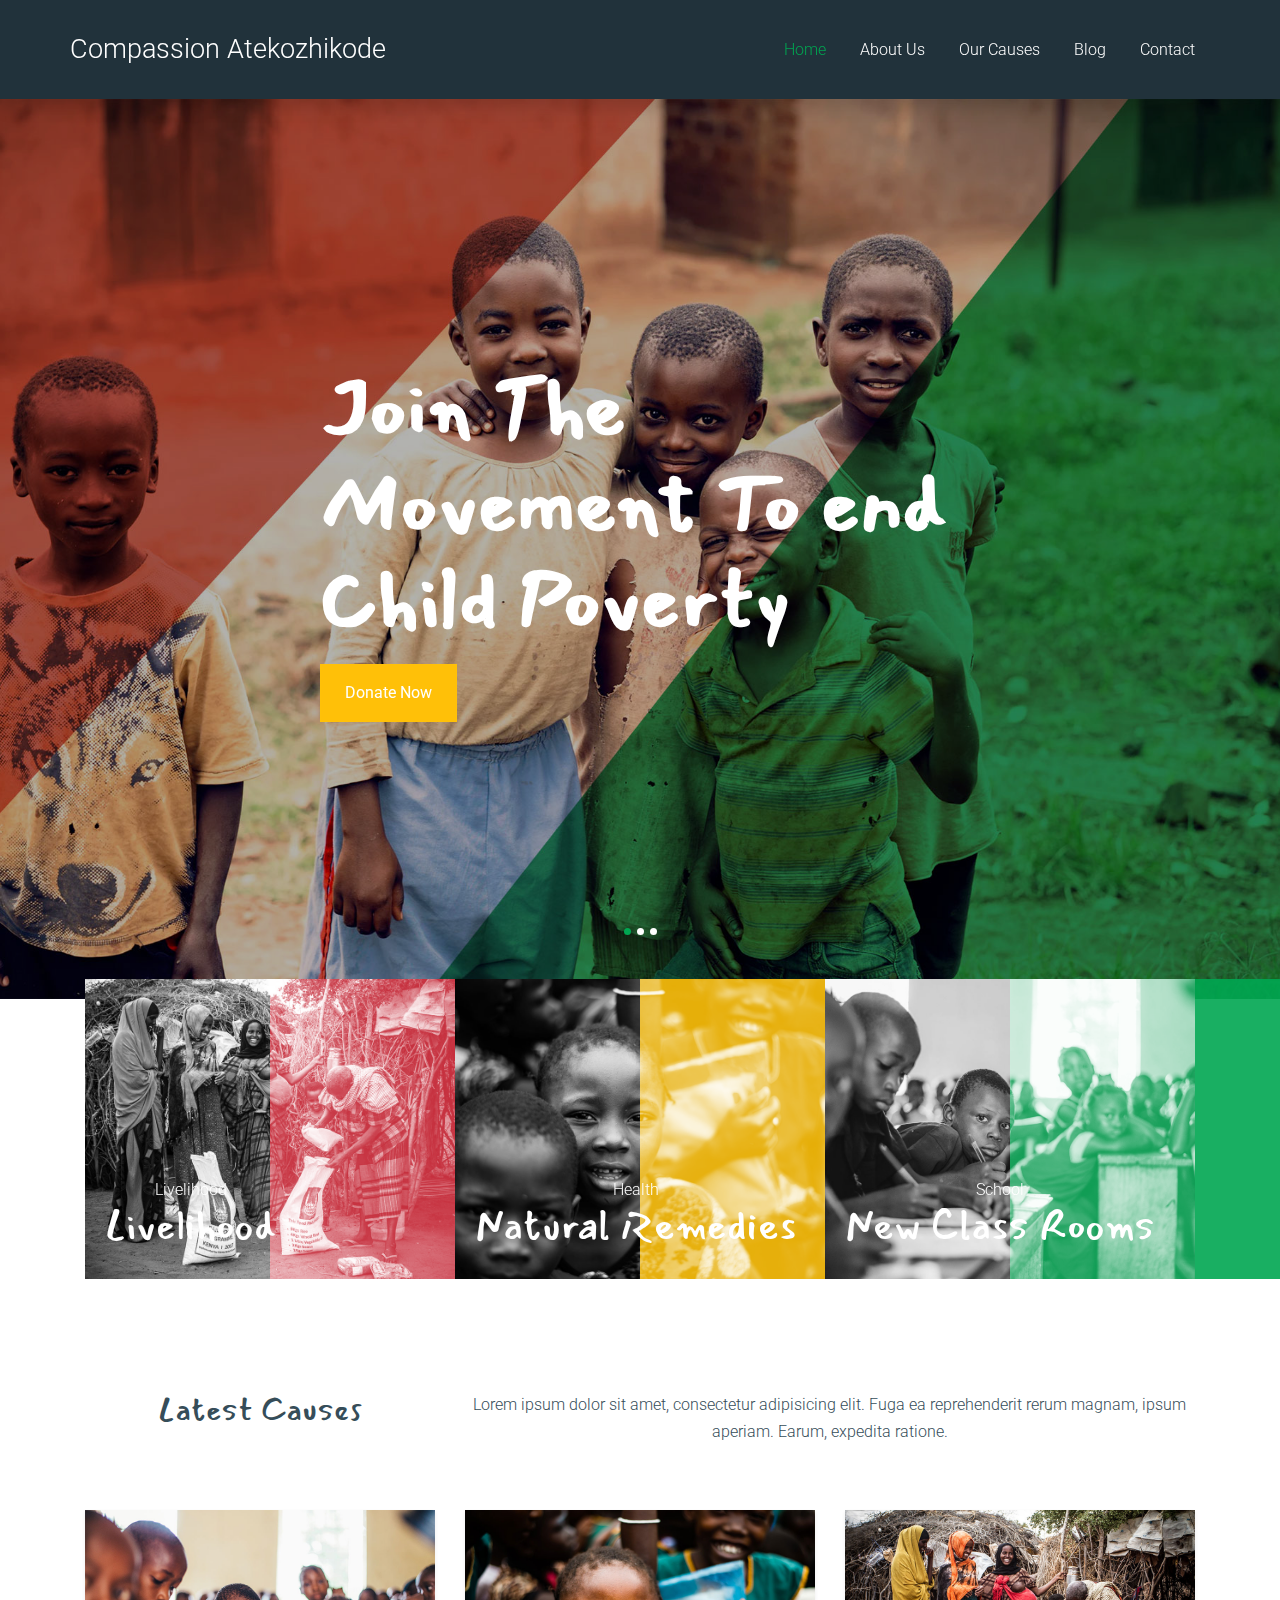
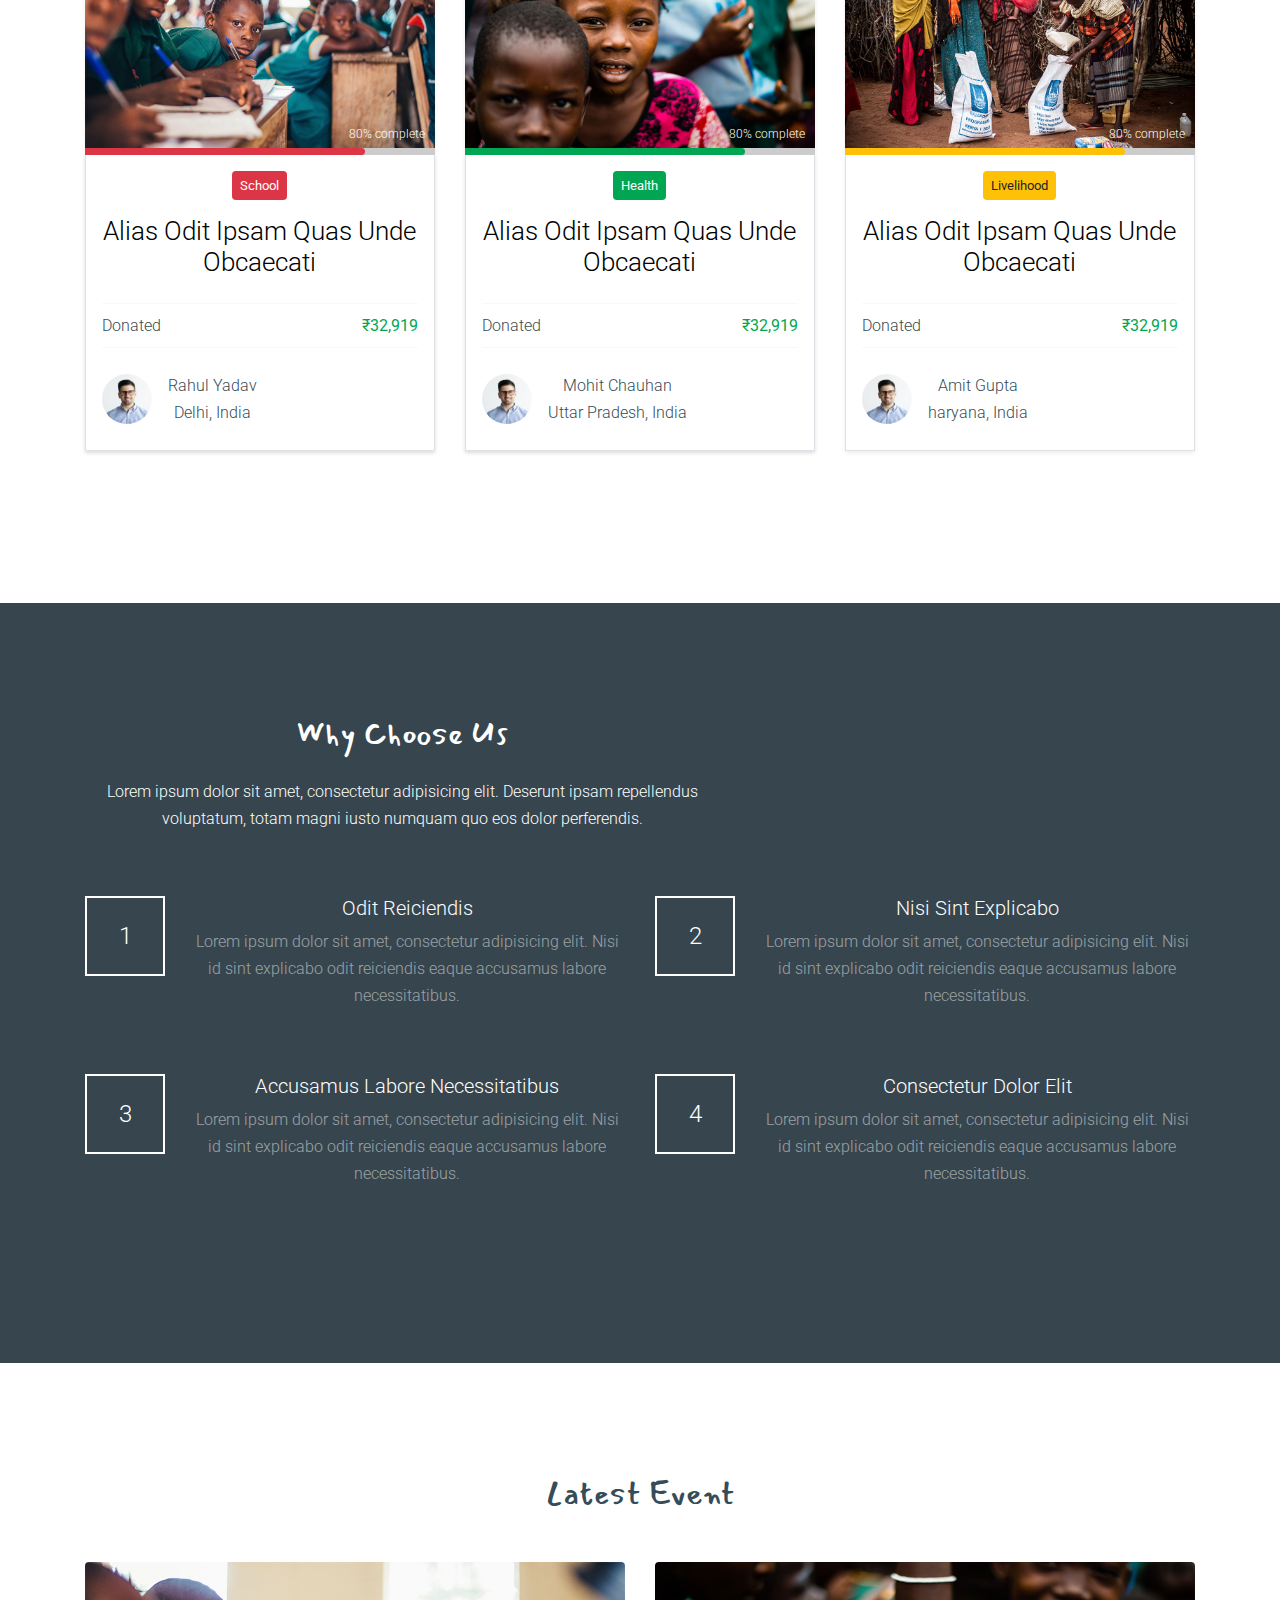
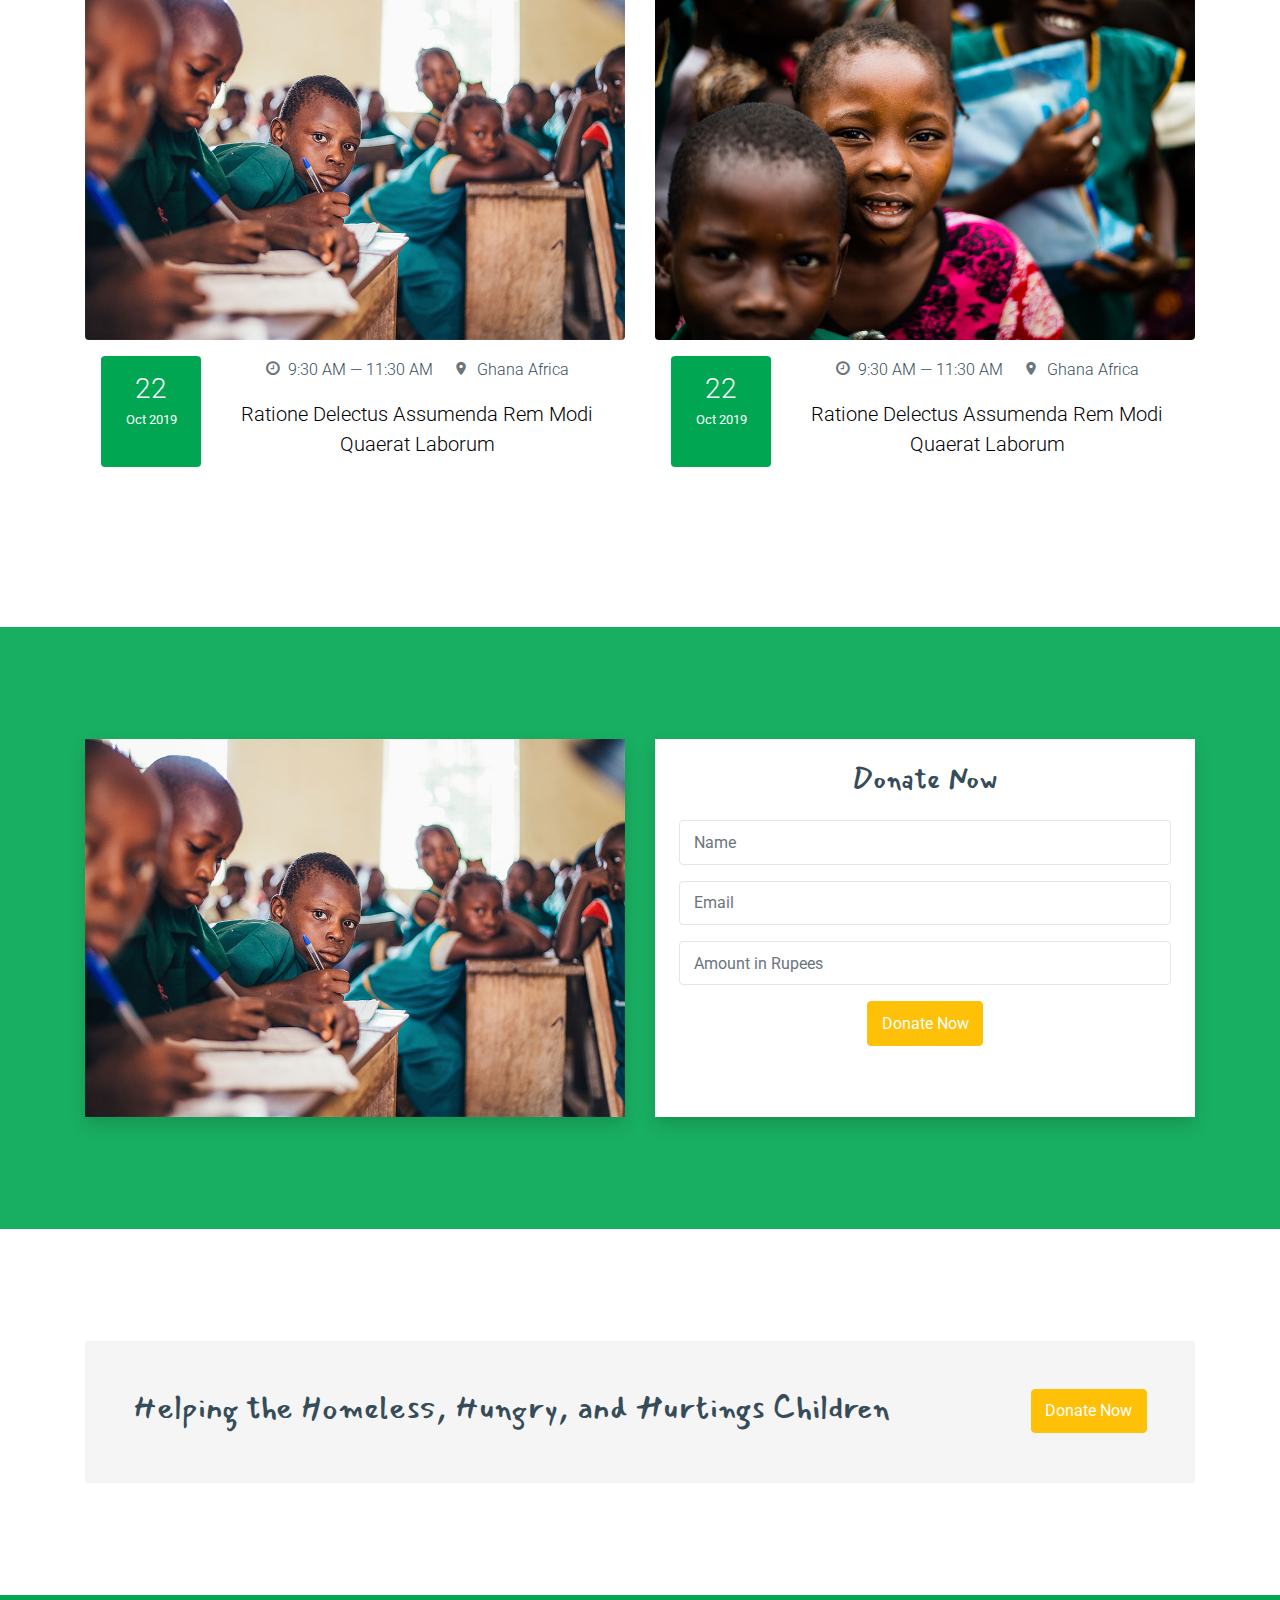
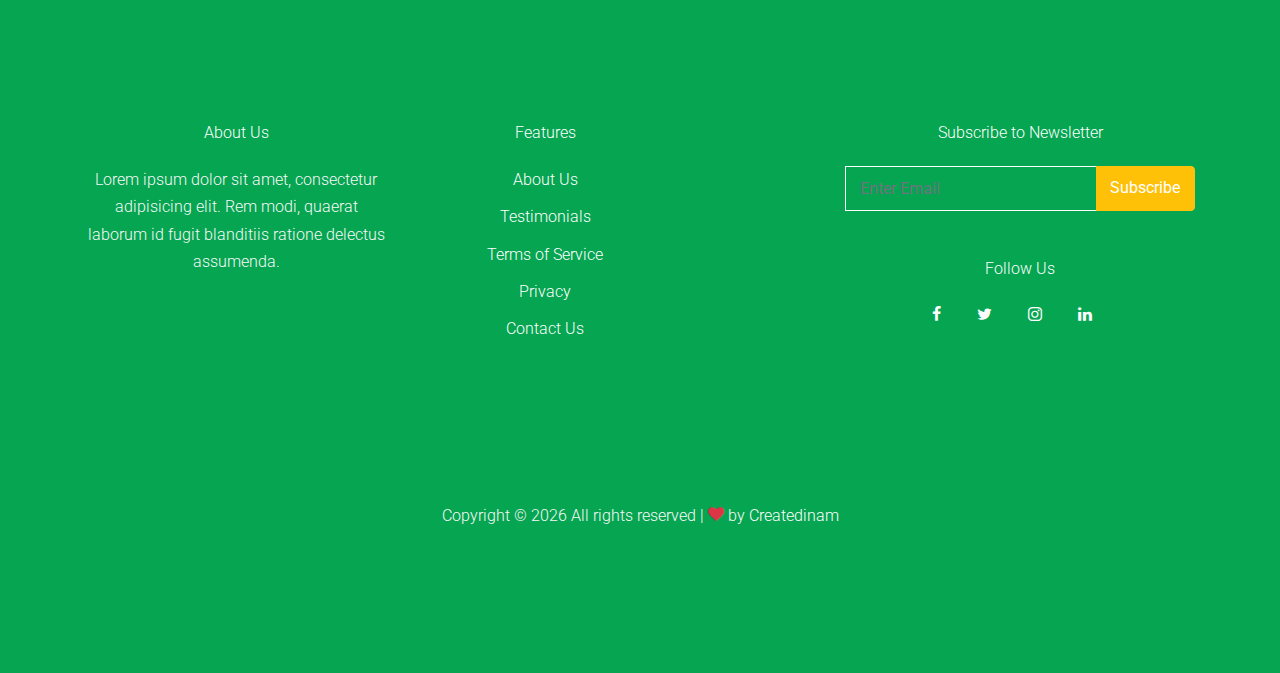
==== commit 951db78d: "added post page" ====
--- a/index.html
+++ b/index.html
@@ -157,7 +157,7 @@
           <div class="col-md-4">
             <div class="cause shadow-sm">
 
-              <a href="#" class="cause-link d-block">
+              <a href="posts.html" class="cause-link d-block">
                 <img src="images/img_1.jpg" alt="Image" class="img-fluid">
                 <div class="custom-progress-wrap">
                   <span class="caption">80% complete</span>
--- a/css/style.css
+++ b/css/style.css
@@ -292,9 +292,9 @@
   bottom: 0;
   top: 0;
   background: rgba(0, 0, 0, 0.3);
-  -webkit-transition: .3s all ease;
-  -o-transition: .3s all ease;
-  transition: .3s all ease;
+  -webkit-transition: 0.3s all ease;
+  -o-transition: 0.3s all ease;
+  transition: 0.3s all ease;
   opacity: 0;
   visibility: hidden;
   z-index: 399;
@@ -320,9 +320,9 @@
 }
 
 a {
-  -webkit-transition: .3s all ease;
-  -o-transition: .3s all ease;
-  transition: .3s all ease;
+  -webkit-transition: 0.3s all ease;
+  -o-transition: 0.3s all ease;
+  transition: 0.3s all ease;
 }
 
 a:hover {
@@ -424,8 +424,6 @@
 .site-footer {
   padding: 4em 0;
   background-color: #05a551 !important;
-  !i;
-  !;
 }
 
 @media (min-width: 768px) {
@@ -492,18 +490,18 @@
   }
 }
 
-.hover-bg-enlarge>div {
+.hover-bg-enlarge > div {
   -webkit-transform: scale(1);
   -ms-transform: scale(1);
   transform: scale(1);
-  -webkit-transition: .8s all ease-in-out;
-  -o-transition: .8s all ease-in-out;
-  transition: .8s all ease-in-out;
-}
-
-.hover-bg-enlarge:hover>div,
-.hover-bg-enlarge:focus>div,
-.hover-bg-enlarge:active>div {
+  -webkit-transition: 0.8s all ease-in-out;
+  -o-transition: 0.8s all ease-in-out;
+  transition: 0.8s all ease-in-out;
+}
+
+.hover-bg-enlarge:hover > div,
+.hover-bg-enlarge:focus > div,
+.hover-bg-enlarge:active > div {
   -webkit-transform: scale(1.2);
   -ms-transform: scale(1.2);
   transform: scale(1.2);
@@ -554,7 +552,7 @@
   background: rgba(0, 166, 81, 0.9);
 }
 
-.bg-image>.container {
+.bg-image > .container {
   position: relative;
   z-index: 1;
 }
@@ -566,7 +564,6 @@
 }
 
 @media (max-width: 991.98px) {
-
   .display-1,
   .display-3 {
     font-size: 3rem;
@@ -581,12 +578,12 @@
   color: #fff !important;
   border-radius: 50%;
   position: relative;
-  -webkit-transition: .3s all ease-in-out;
-  -o-transition: .3s all ease-in-out;
-  transition: .3s all ease-in-out;
-}
-
-.play-single-big>span {
+  -webkit-transition: 0.3s all ease-in-out;
+  -o-transition: 0.3s all ease-in-out;
+  transition: 0.3s all ease-in-out;
+}
+
+.play-single-big > span {
   font-size: 50px;
   position: absolute;
   top: 50%;
@@ -619,7 +616,7 @@
 .ul-check li:before {
   left: 0;
   font-size: 20px;
-  top: -.3rem;
+  top: -0.3rem;
   font-family: "icomoon";
   content: "\e5ca";
   position: absolute;
@@ -720,11 +717,11 @@
   display: inline-block;
 }
 
-.site-navbar .site-navigation .site-menu>li {
+.site-navbar .site-navigation .site-menu > li {
   display: inline-block;
 }
 
-.site-navbar .site-navigation .site-menu>li>a {
+.site-navbar .site-navigation .site-menu > li > a {
   margin-left: 15px;
   margin-right: 15px;
   padding: 20px 0px;
@@ -733,11 +730,11 @@
   text-decoration: none !important;
 }
 
-.site-navbar .site-navigation .site-menu>li>a:hover {
+.site-navbar .site-navigation .site-menu > li > a:hover {
   color: #00a651;
 }
 
-.site-navbar .site-navigation .site-menu>li.active>a {
+.site-navbar .site-navigation .site-menu > li.active > a {
   color: #00a651 !important;
 }
 
@@ -745,12 +742,12 @@
   position: relative;
 }
 
-.site-navbar .site-navigation .site-menu .has-children>a {
+.site-navbar .site-navigation .site-menu .has-children > a {
   position: relative;
   padding-right: 20px;
 }
 
-.site-navbar .site-navigation .site-menu .has-children>a:before {
+.site-navbar .site-navigation .site-menu .has-children > a:before {
   position: absolute;
   content: "\e313";
   font-size: 16px;
@@ -759,7 +756,7 @@
   -webkit-transform: translateY(-50%);
   -ms-transform: translateY(-50%);
   transform: translateY(-50%);
-  font-family: 'icomoon';
+  font-family: "icomoon";
 }
 
 .site-navbar .site-navigation .site-menu .has-children .dropdown {
@@ -784,7 +781,11 @@
   position: absolute;
 }
 
-.site-navbar .site-navigation .site-menu .has-children .dropdown.arrow-top:before {
+.site-navbar
+  .site-navigation
+  .site-menu
+  .has-children
+  .dropdown.arrow-top:before {
   display: none;
   bottom: 100%;
   left: 20%;
@@ -796,7 +797,11 @@
   pointer-events: none;
 }
 
-.site-navbar .site-navigation .site-menu .has-children .dropdown.arrow-top:before {
+.site-navbar
+  .site-navigation
+  .site-menu
+  .has-children
+  .dropdown.arrow-top:before {
   border-color: rgba(136, 183, 213, 0);
   border-bottom-color: #fff;
   border-width: 10px;
@@ -817,44 +822,86 @@
   background: #f8f9fa;
 }
 
-.site-navbar .site-navigation .site-menu .has-children .dropdown>li {
+.site-navbar .site-navigation .site-menu .has-children .dropdown > li {
   list-style: none;
   padding: 0;
   margin: 0;
   min-width: 200px;
 }
 
-.site-navbar .site-navigation .site-menu .has-children .dropdown>li>a {
+.site-navbar .site-navigation .site-menu .has-children .dropdown > li > a {
   padding: 9px 20px;
   display: block;
 }
 
-.site-navbar .site-navigation .site-menu .has-children .dropdown>li>a:hover {
+.site-navbar
+  .site-navigation
+  .site-menu
+  .has-children
+  .dropdown
+  > li
+  > a:hover {
   background: #f8f9fa;
   color: #ced4da;
 }
 
-.site-navbar .site-navigation .site-menu .has-children .dropdown>li.has-children>a:before {
+.site-navbar
+  .site-navigation
+  .site-menu
+  .has-children
+  .dropdown
+  > li.has-children
+  > a:before {
   content: "\e315";
   right: 20px;
 }
 
-.site-navbar .site-navigation .site-menu .has-children .dropdown>li.has-children>.dropdown,
-.site-navbar .site-navigation .site-menu .has-children .dropdown>li.has-children>ul {
+.site-navbar
+  .site-navigation
+  .site-menu
+  .has-children
+  .dropdown
+  > li.has-children
+  > .dropdown,
+.site-navbar
+  .site-navigation
+  .site-menu
+  .has-children
+  .dropdown
+  > li.has-children
+  > ul {
   left: 100%;
   top: 0;
 }
 
-.site-navbar .site-navigation .site-menu .has-children .dropdown>li.has-children:hover>a,
-.site-navbar .site-navigation .site-menu .has-children .dropdown>li.has-children:active>a,
-.site-navbar .site-navigation .site-menu .has-children .dropdown>li.has-children:focus>a {
+.site-navbar
+  .site-navigation
+  .site-menu
+  .has-children
+  .dropdown
+  > li.has-children:hover
+  > a,
+.site-navbar
+  .site-navigation
+  .site-menu
+  .has-children
+  .dropdown
+  > li.has-children:active
+  > a,
+.site-navbar
+  .site-navigation
+  .site-menu
+  .has-children
+  .dropdown
+  > li.has-children:focus
+  > a {
   background: #f8f9fa;
   color: #ced4da;
 }
 
-.site-navbar .site-navigation .site-menu .has-children:hover>a,
-.site-navbar .site-navigation .site-menu .has-children:focus>a,
-.site-navbar .site-navigation .site-menu .has-children:active>a {
+.site-navbar .site-navigation .site-menu .has-children:hover > a,
+.site-navbar .site-navigation .site-menu .has-children:focus > a,
+.site-navbar .site-navigation .site-menu .has-children:active > a {
   color: #00a651;
 }
 
@@ -864,9 +911,9 @@
   cursor: pointer;
 }
 
-.site-navbar .site-navigation .site-menu .has-children:hover>.dropdown,
-.site-navbar .site-navigation .site-menu .has-children:focus>.dropdown,
-.site-navbar .site-navigation .site-menu .has-children:active>.dropdown {
+.site-navbar .site-navigation .site-menu .has-children:hover > .dropdown,
+.site-navbar .site-navigation .site-menu .has-children:focus > .dropdown,
+.site-navbar .site-navigation .site-menu .has-children:active > .dropdown {
   -webkit-transition-delay: 0s;
   -o-transition-delay: 0s;
   transition-delay: 0s;
@@ -888,9 +935,9 @@
   transform: translateX(110%);
   -webkit-box-shadow: -10px 0 20px -10px rgba(0, 0, 0, 0.1);
   box-shadow: -10px 0 20px -10px rgba(0, 0, 0, 0.1);
-  -webkit-transition: .3s all ease-in-out;
-  -o-transition: .3s all ease-in-out;
-  transition: .3s all ease-in-out;
+  -webkit-transition: 0.3s all ease-in-out;
+  -o-transition: 0.3s all ease-in-out;
+  transition: 0.3s all ease-in-out;
 }
 
 .offcanvas-menu .site-mobile-menu {
@@ -918,9 +965,9 @@
   padding-right: 0px;
   line-height: 1;
   cursor: pointer;
-  -webkit-transition: .3s all ease;
-  -o-transition: .3s all ease;
-  transition: .3s all ease;
+  -webkit-transition: 0.3s all ease;
+  -o-transition: 0.3s all ease;
+  transition: 0.3s all ease;
 }
 
 .site-mobile-menu .site-mobile-menu-header .site-mobile-menu-close span:hover {
@@ -982,7 +1029,7 @@
   color: #00a651;
 }
 
-.site-mobile-menu .site-nav-wrap li.active>a {
+.site-mobile-menu .site-nav-wrap li.active > a {
   color: #00a651;
 }
 
@@ -1013,9 +1060,9 @@
   -webkit-transform: translate(-50%, -50%) rotate(-180deg);
   -ms-transform: translate(-50%, -50%) rotate(-180deg);
   transform: translate(-50%, -50%) rotate(-180deg);
-  -webkit-transition: .3s all ease;
-  -o-transition: .3s all ease;
-  transition: .3s all ease;
+  -webkit-transition: 0.3s all ease;
+  -o-transition: 0.3s all ease;
+  transition: 0.3s all ease;
 }
 
 .site-mobile-menu .site-nav-wrap .arrow-collapse.collapsed:before {
@@ -1024,43 +1071,43 @@
   transform: translate(-50%, -50%);
 }
 
-.site-mobile-menu .site-nav-wrap>li {
+.site-mobile-menu .site-nav-wrap > li {
   display: block;
   position: relative;
   float: left;
   width: 100%;
 }
 
-.site-mobile-menu .site-nav-wrap>li>a {
+.site-mobile-menu .site-nav-wrap > li > a {
   padding-left: 20px;
   font-size: 20px;
 }
 
-.site-mobile-menu .site-nav-wrap>li>ul {
+.site-mobile-menu .site-nav-wrap > li > ul {
   padding: 0;
   margin: 0;
   list-style: none;
 }
 
-.site-mobile-menu .site-nav-wrap>li>ul>li {
+.site-mobile-menu .site-nav-wrap > li > ul > li {
   display: block;
 }
 
-.site-mobile-menu .site-nav-wrap>li>ul>li>a {
+.site-mobile-menu .site-nav-wrap > li > ul > li > a {
   padding-left: 40px;
   font-size: 16px;
 }
 
-.site-mobile-menu .site-nav-wrap>li>ul>li>ul {
+.site-mobile-menu .site-nav-wrap > li > ul > li > ul {
   padding: 0;
   margin: 0;
 }
 
-.site-mobile-menu .site-nav-wrap>li>ul>li>ul>li {
+.site-mobile-menu .site-nav-wrap > li > ul > li > ul > li {
   display: block;
 }
 
-.site-mobile-menu .site-nav-wrap>li>ul>li>ul>li>a {
+.site-mobile-menu .site-nav-wrap > li > ul > li > ul > li > a {
   font-size: 16px;
   padding-left: 60px;
 }
@@ -1072,11 +1119,11 @@
   padding-bottom: 5em;
 }
 
-.site-mobile-menu .site-nav-wrap[data-class="social"]>li {
+.site-mobile-menu .site-nav-wrap[data-class="social"] > li {
   width: auto;
 }
 
-.site-mobile-menu .site-nav-wrap[data-class="social"]>li:first-child a {
+.site-mobile-menu .site-nav-wrap[data-class="social"] > li:first-child a {
   padding-left: 15px !important;
 }
 
@@ -1089,9 +1136,9 @@
 }
 
 .sticky-wrapper .site-navbar {
-  -webkit-transition: .3s all ease;
-  -o-transition: .3s all ease;
-  transition: .3s all ease;
+  -webkit-transition: 0.3s all ease;
+  -o-transition: 0.3s all ease;
+  transition: 0.3s all ease;
 }
 
 .sticky-wrapper .site-navbar {
@@ -1151,15 +1198,14 @@
 }
 
 .site-section-cover,
-.site-section-cover .container>.row {
+.site-section-cover .container > .row {
   height: calc(100vh - 196px);
   min-height: 577px;
 }
 
 @media (max-width: 991.98px) {
-
   .site-section-cover,
-  .site-section-cover .container>.row {
+  .site-section-cover .container > .row {
     height: calc(70vh - 196px);
     min-height: 400px;
   }
@@ -1183,11 +1229,11 @@
 
 .site-section-cover.overlay-2:before {
   background: #21323b;
-  opacity: .9;
+  opacity: 0.9;
 }
 
 .site-section-cover.inner-page,
-.site-section-cover.inner-page .container>.row {
+.site-section-cover.inner-page .container > .row {
   height: auto;
   min-height: auto;
   padding: 2em 0;
@@ -1229,7 +1275,7 @@
 .block-heading-1 span {
   text-transform: uppercase;
   font-size: 12px;
-  letter-spacing: .1em;
+  letter-spacing: 0.1em;
   font-weight: bold;
 }
 
@@ -1248,13 +1294,13 @@
   margin-bottom: 7rem;
 }
 
-.block-feature-1-wrap>.container>.row {
+.block-feature-1-wrap > .container > .row {
   margin-left: -18px;
   margin-right: -18px;
 }
 
-.block-feature-1-wrap>.container>.row>.col,
-.block-feature-1-wrap>.container>.row>[class*="col-"] {
+.block-feature-1-wrap > .container > .row > .col,
+.block-feature-1-wrap > .container > .row > [class*="col-"] {
   padding-right: 36px;
   padding-left: 36px;
 }
@@ -1284,7 +1330,7 @@
   text-align: center;
 }
 
-.block-feature-1 .icon>span {
+.block-feature-1 .icon > span {
   font-size: 40px;
   color: #fff;
   position: absolute;
@@ -1306,13 +1352,13 @@
   }
 }
 
-.block-img-video-1>a {
+.block-img-video-1 > a {
   display: block;
   position: relative;
   cursor: pointer;
 }
 
-.block-img-video-1>a .icon {
+.block-img-video-1 > a .icon {
   position: absolute;
   width: 80px;
   height: 80px;
@@ -1324,15 +1370,15 @@
   -ms-transform: translate(-50%, -50%);
   transform: translate(-50%, -50%);
   background: #fff;
-  -webkit-transition: .3s all ease-in-out;
-  -o-transition: .3s all ease-in-out;
-  transition: .3s all ease-in-out;
-}
-
-.block-img-video-1>a .icon>span {
+  -webkit-transition: 0.3s all ease-in-out;
+  -o-transition: 0.3s all ease-in-out;
+  transition: 0.3s all ease-in-out;
+}
+
+.block-img-video-1 > a .icon > span {
   position: absolute;
   top: 50%;
-  font-size: .8rem;
+  font-size: 0.8rem;
   left: 50%;
   -webkit-transform: translate(-50%, -50%);
   -ms-transform: translate(-50%, -50%);
@@ -1340,7 +1386,7 @@
   color: #000;
 }
 
-.block-img-video-1>a:hover .icon {
+.block-img-video-1 > a:hover .icon {
   background: #fff;
   width: 90px;
   height: 90px;
@@ -1385,7 +1431,7 @@
 
 .block-counter-1 .caption {
   font-size: 14px;
-  letter-spacing: .05em;
+  letter-spacing: 0.05em;
 }
 
 .block-team-member-1 {
@@ -1394,9 +1440,9 @@
   background: #fff;
   position: relative;
   top: 0;
-  -webkit-transition: .15s all ease-in-out;
-  -o-transition: .15s all ease-in-out;
-  transition: .15s all ease-in-out;
+  -webkit-transition: 0.15s all ease-in-out;
+  -o-transition: 0.15s all ease-in-out;
+  transition: 0.15s all ease-in-out;
 }
 
 .block-team-member-1 figure img {
@@ -1405,14 +1451,14 @@
   margin-right: auto;
 }
 
-.block-social-1>a {
+.block-social-1 > a {
   display: inline-block;
   width: 30px;
   height: 30px;
   position: relative;
 }
 
-.block-social-1>a span {
+.block-social-1 > a span {
   position: absolute;
   top: 50%;
   left: 50%;
@@ -1432,7 +1478,7 @@
   font-style: italic;
   font-size: 18px;
   color: #000;
-  font-family: 'Georgia', Times, serif;
+  font-family: "Georgia", Times, serif;
   position: relative;
 }
 
@@ -1498,9 +1544,9 @@
   padding: 30px;
   border: 1px solid #e6e6e6;
   border-radius: 4px;
-  -webkit-transition: .3s all ease;
-  -o-transition: .3s all ease;
-  transition: .3s all ease;
+  -webkit-transition: 0.3s all ease;
+  -o-transition: 0.3s all ease;
+  transition: 0.3s all ease;
 }
 
 .post-entry:hover {
@@ -1637,7 +1683,7 @@
 .comment-list li .comment-body .meta {
   text-transform: uppercase;
   font-size: 13px;
-  letter-spacing: .1em;
+  letter-spacing: 0.1em;
   color: #ccc;
 }
 
@@ -1679,7 +1725,7 @@
 .post-meta {
   font-size: 13px;
   text-transform: uppercase;
-  letter-spacing: .2em;
+  letter-spacing: 0.2em;
 }
 
 .post-meta a {
@@ -1755,7 +1801,7 @@
   display: inline-block;
 }
 
-.slide-one-item .owl-dots .owl-dot>span {
+.slide-one-item .owl-dots .owl-dot > span {
   -webkit-transition: 0.3s all cubic-bezier(0.32, 0.71, 0.53, 0.53);
   -o-transition: 0.3s all cubic-bezier(0.32, 0.71, 0.53, 0.53);
   transition: 0.3s all cubic-bezier(0.32, 0.71, 0.53, 0.53);
@@ -1767,7 +1813,7 @@
   margin: 3px;
 }
 
-.slide-one-item .owl-dots .owl-dot.active>span {
+.slide-one-item .owl-dots .owl-dot.active > span {
   width: 20px;
   background: #fff;
 }
@@ -1806,12 +1852,12 @@
 }
 
 .ftco-cover-1,
-.ftco-cover-1 .container>.row {
+.ftco-cover-1 .container > .row {
   height: 100vh;
   min-height: 600px;
 }
 
-.ftco-cover-1>.container {
+.ftco-cover-1 > .container {
   position: relative;
 }
 
@@ -1828,7 +1874,7 @@
   left: 0;
   right: 0;
   bottom: 0;
-  opacity: .3;
+  opacity: 0.3;
   background: #000;
 }
 
@@ -1884,7 +1930,7 @@
   display: inline-block;
 }
 
-.owl-all .owl-dots .owl-dot>span {
+.owl-all .owl-dots .owl-dot > span {
   display: inline-block;
   width: 7px;
   height: 7px;
@@ -1893,12 +1939,11 @@
   border-radius: 50%;
 }
 
-.owl-all .owl-dots .owl-dot.active>span {
+.owl-all .owl-dots .owl-dot.active > span {
   background: #00a651;
 }
 
 @media (min-width: 992px) {
-
   .owl-all .owl-nav,
   .owl-all .owl-dots {
     display: none;
@@ -1917,7 +1962,7 @@
     overflow: visible;
   }
 
-  .owl-all .owl-stage-outer>.owl-stage>.owl-item {
+  .owl-all .owl-stage-outer > .owl-stage > .owl-item {
     display: inline-grid;
     float: none;
     margin-bottom: 30px;
@@ -1966,9 +2011,9 @@
   background: #fff;
   opacity: 0;
   visibility: hidden;
-  -webkit-transition: .3s all ease;
-  -o-transition: .3s all ease;
-  transition: .3s all ease;
+  -webkit-transition: 0.3s all ease;
+  -o-transition: 0.3s all ease;
+  transition: 0.3s all ease;
 }
 
 .feature-1 .feature-1-contents h2 {
@@ -1978,13 +2023,13 @@
 .feature-1:hover .feature-1-contents,
 .feature-1:focus .feature-1-contents {
   visibility: visible;
-  opacity: .95;
+  opacity: 0.95;
 }
 
 .more {
   text-transform: uppercase;
-  font-size: .75rem;
-  letter-spacing: .1rem;
+  font-size: 0.75rem;
+  letter-spacing: 0.1rem;
   border-bottom: 2px solid #00a651;
 }
 
@@ -2018,7 +2063,7 @@
 .fixed-content {
   position: -webkit-sticky;
   position: sticky;
-  top: .2rem;
+  top: 0.2rem;
 }
 
 .feature-3 {
@@ -2054,7 +2099,7 @@
   position: relative;
 }
 
-.post-entry-1>a {
+.post-entry-1 > a {
   margin-top: -20px;
   display: inline-block;
   width: 100px;
@@ -2073,9 +2118,9 @@
   bottom: 0px;
   opacity: 0;
   visibility: hidden;
-  -webkit-transition: .3s all ease;
-  -o-transition: .3s all ease;
-  transition: .3s all ease;
+  -webkit-transition: 0.3s all ease;
+  -o-transition: 0.3s all ease;
+  transition: 0.3s all ease;
 }
 
 .post-entry-1 .meta {
@@ -2094,7 +2139,7 @@
 }
 
 .post-entry-1 .post-entry-1-contents h2,
-.post-entry-1 .post-entry-1-contents h2>a {
+.post-entry-1 .post-entry-1-contents h2 > a {
   color: #000;
   text-transform: uppercase;
   font-size: 18px;
@@ -2119,12 +2164,12 @@
   -webkit-transform: rotate(180deg);
   -ms-transform: rotate(180deg);
   transform: rotate(180deg);
-  top: .5rem;
+  top: 0.5rem;
   line-height: 0;
   right: 0;
   content: "\e317";
   position: absolute;
-  font-family: 'icomoon';
+  font-family: "icomoon";
 }
 
 .heading-39291 {
@@ -2164,7 +2209,7 @@
   display: block;
 }
 
-.year-experience-99301 .text>span {
+.year-experience-99301 .text > span {
   display: block;
 }
 
@@ -2175,7 +2220,7 @@
   position: relative;
 }
 
-.year-experience-99301 .number>span {
+.year-experience-99301 .number > span {
   position: relative;
   z-index: 2;
 }
@@ -2214,10 +2259,10 @@
   z-index: -1;
   bottom: -20px;
   right: -20px;
-  -webkit-transition: .3s all ease;
-  -o-transition: .3s all ease;
-  transition: .3s all ease;
-  opacity: .1;
+  -webkit-transition: 0.3s all ease;
+  -o-transition: 0.3s all ease;
+  transition: 0.3s all ease;
+  opacity: 0.1;
   visibility: visible;
 }
 
@@ -2226,19 +2271,19 @@
 }
 
 .media-92812 h3,
-.media-92812 h3>a {
+.media-92812 h3 > a {
   color: #000;
   text-transform: uppercase;
 }
 
 .media-92812:hover .text:after {
-  opacity: .1;
+  opacity: 0.1;
   visibility: visible;
   bottom: -20px;
   right: -20px;
 }
 
-.half-29230>div {
+.half-29230 > div {
   width: 50%;
   height: 100vh;
 }
@@ -2261,7 +2306,7 @@
 }
 
 .media-29191 .text h3,
-.media-29191 .text h3>a {
+.media-29191 .text h3 > a {
   text-transform: uppercase;
   color: #000;
 }
@@ -2281,10 +2326,10 @@
   display: inline-block;
 }
 
-.slide-one-item .owl-dots .owl-dot>span,
-.owl-1 .owl-dots .owl-dot>span,
-.owl-2 .owl-dots .owl-dot>span,
-.owl-3 .owl-dots .owl-dot>span {
+.slide-one-item .owl-dots .owl-dot > span,
+.owl-1 .owl-dots .owl-dot > span,
+.owl-2 .owl-dots .owl-dot > span,
+.owl-3 .owl-dots .owl-dot > span {
   width: 7px;
   height: 7px;
   display: inline-block;
@@ -2293,10 +2338,10 @@
   margin: 3px;
 }
 
-.slide-one-item .owl-dots .owl-dot.active>span,
-.owl-1 .owl-dots .owl-dot.active>span,
-.owl-2 .owl-dots .owl-dot.active>span,
-.owl-3 .owl-dots .owl-dot.active>span {
+.slide-one-item .owl-dots .owl-dot.active > span,
+.owl-1 .owl-dots .owl-dot.active > span,
+.owl-2 .owl-dots .owl-dot.active > span,
+.owl-3 .owl-dots .owl-dot.active > span {
   width: 7px;
   height: 7px;
   background: #00a651;
@@ -2308,8 +2353,8 @@
   position: relative;
 }
 
-.owl-1 .owl-dots .owl-dot>span,
-.owl-3 .owl-dots .owl-dot>span {
+.owl-1 .owl-dots .owl-dot > span,
+.owl-3 .owl-dots .owl-dot > span {
   background: #fff;
 }
 
@@ -2318,7 +2363,7 @@
   position: relative;
 }
 
-.owl-2 .owl-dots .owl-dot>span {
+.owl-2 .owl-dots .owl-dot > span {
   background: #fff;
 }
 
@@ -2379,9 +2424,9 @@
   display: block;
   position: relative;
   bottom: 0px;
-  -webkit-transition: all .2s;
-  -o-transition: all .2s;
-  transition: all .2s;
+  -webkit-transition: all 0.2s;
+  -o-transition: all 0.2s;
+  transition: all 0.2s;
   -webkit-transition-timing-function: cubic-bezier(0.17, 0.67, 0.83, 0.67);
   -o-transition-timing-function: cubic-bezier(0.17, 0.67, 0.83, 0.67);
   transition-timing-function: cubic-bezier(0.17, 0.67, 0.83, 0.67);
@@ -2474,7 +2519,7 @@
 .feature-29192-wrap .feature-29192.overlay-danger:before,
 .feature-29192-wrap .feature-29192.overlay-success:before,
 .feature-29192-wrap .feature-29192.overlay-warning:before {
-  opacity: .9;
+  opacity: 0.9;
   content: "";
   position: absolute;
   width: 100%;
@@ -2588,7 +2633,7 @@
   color: #fff;
 }
 
-.feature-29012 .number>span {
+.feature-29012 .number > span {
   position: absolute;
   top: 50%;
   left: 50%;
@@ -2646,10 +2691,418 @@
 
 input::-webkit-input-placeholder,
 textarea::-webkit-input-placeholder {
-  color: #FF9900;
+  color: #ff9900;
 }
 
 input:-moz-placeholder,
 textarea:-moz-placeholder {
-  color: #FF9900;
+  color: #ff9900;
+}
+
+/* posts page */
+
+.ngo-post {
+  margin: 1rem;
+  padding: 10rem;
+  display: flex;
+  justify-content: space-around;
+  align-items: center;
+}
+
+.post_name {
+  font-size: 3rem;
+  margin: 3rem 0;
+  display: inline-block;
+}
+
+/* .line {
+  width: 10rem;
+  height: 3px;
+  background: #000;
+  display: inline-block;
+  margin: 0 0 1rem 2rem;
+} */
+
+.post-left {
+  width: 35%;
+}
+.post-right {
+  width: 65%;
+  display: flex;
+  justify-content: center;
+}
+
+.right_content {
+  width: 100%;
+}
+
+
+@media (max-width : 768px) {
+  .ngo-post {
+    margin: 1rem;
+    padding: 2rem;
+    flex-direction: column;
+  }
+  
+  .post_name {
+    margin: 1rem 0;
+  }
+
+  .post-left, .post-right {
+    width: 100%;
+  }
+
+  .post-left h3 {
+    margin: 1rem 0 2rem 0;
+  }
+
+
+}
+
+
+/* @import url('https://fonts.googleapis.com/css?family=Bitter'); */
+
+.title h1 {
+  margin: 4px;
+  /* font-family: var(--font); */
+  color: #333;
+}
+
+.title p {
+  margin: 4px;
+  padding-bottom: 25px;
+  /* font-family: var(--font); */
+
+  color: #888;
+}
+
+.container {
+  text-align: center;
+}
+
+.progress {
+  display: inline-block;
+  width: 80%;
+  height: 30px;
+  margin: 35px;
+  border-radius: 20px;
+  background: #f9f9f9;
+}
+
+.bar {
+  border-radius: 20px;
+  width: 0%;
+  height: 100%;
+  transition: width;
+  transition-duration: 1s;
+  transition-timing-function: cubic-bezier(0.36, 0.55, 0.63, 0.48);
+}
+
+.mobile {
+  display: none;
+}
+
+.shadow {
+  /* 25 50 */
+  box-shadow: 0px 45px 50px rgba(0, 0, 0, 0.25);
+}
+
+.leaf {
+  background-color: #00a651;
+  background-image: url("data:image/svg+xml,%3Csvg xmlns='http://www.w3.org/2000/svg' viewBox='0 0 80 40' width='60' height='30'%3E%3Cpath fill='%2340584a' fill-opacity='0.47' d='M0 40a19.96 19.96 0 0 1 5.9-14.11 20.17 20.17 0 0 1 19.44-5.2A20 20 0 0 1 20.2 40H0zM65.32.75A20.02 20.02 0 0 1 40.8 25.26 20.02 20.02 0 0 1 65.32.76zM.07 0h20.1l-.08.07A20.02 20.02 0 0 1 .75 5.25 20.08 20.08 0 0 1 .07 0zm1.94 40h2.53l4.26-4.24v-9.78A17.96 17.96 0 0 0 2 40zm5.38 0h9.8a17.98 17.98 0 0 0 6.67-16.42L7.4 40zm3.43-15.42v9.17l11.62-11.59c-3.97-.5-8.08.3-11.62 2.42zm32.86-.78A18 18 0 0 0 63.85 3.63L43.68 23.8zm7.2-19.17v9.15L62.43 2.22c-3.96-.5-8.05.3-11.57 2.4zm-3.49 2.72c-4.1 4.1-5.81 9.69-5.13 15.03l6.61-6.6V6.02c-.51.41-1 .85-1.48 1.33zM17.18 0H7.42L3.64 3.78A18 18 0 0 0 17.18 0zM2.08 0c-.01.8.04 1.58.14 2.37L4.59 0H2.07z'%3E%3C/path%3E%3C/svg%3E");
+}
+
+@media screen and (max-width: 500px) {
+  .progress {
+    width: calc(100vw * 0.7);
+    /* height: calc(100vw * 0.7 * 0.145); */
+    height: 40px;
+    margin: 25px;
+  }
+
+  .github {
+    margin: 20px;
+  }
+
+  .desktop {
+    display: none;
+  }
+
+  .mobile {
+    display: inherit;
+  }
+}
+
+/* amazon products section */
+.amazon-section {
+  padding: 3rem 8rem;
+}
+
+.products_heading {
+  text-align: center;
+}
+
+.products_section {
+  display: flex;
+  flex-wrap: wrap;
+  justify-content: flex-start;
+  align-items: center;
+  gap: 3rem;
+}
+
+.product_wrapper {
+  width: 300px;
+  margin: 1rem;
+  border-radius: 10px;
+
+}
+
+.product_img {
+  width: 300px;
+  margin: 1rem 0;
+}
+
+.product_desc {
+  padding: 2rem;
+}
+
+.product_desc h3 {
+  font-size: 2rem;
+  margin: 1rem 0;
+}
+
+/* btn-7 animation */
+
+.product_desc button {
+  display: flex;
+  justify-content: center;
+  align-items: center;
+  margin: 2rem auto;
+  width: 80%;
+}
+
+.custom-btn {
+  width: 130px;
+  height: 40px;
+  color: #fff;
+  border-radius: 5px;
+  padding: 10px 25px;
+  font-family: "Lato", sans-serif;
+  font-weight: 500;
+  background: transparent;
+  cursor: pointer;
+  transition: all 0.3s ease;
+  position: relative;
+  display: inline-block;
+  box-shadow: inset 2px 2px 2px 0px rgba(255, 255, 255, 0.5),
+    7px 7px 20px 0px rgba(0, 0, 0, 0.1), 4px 4px 5px 0px rgba(0, 0, 0, 0.1);
+  outline: none;
+}
+
+.btn-7 {
+  background: linear-gradient(
+    0deg,
+    rgba(255, 151, 0, 1) 0%,
+    rgba(251, 75, 2, 1) 100%
+  );
+  line-height: 42px;
+  padding: 0;
+  border: none;
+}
+.btn-7 span {
+  position: relative;
+  display: block;
+  width: 100%;
+  height: 100%;
+}
+.btn-7:before,
+.btn-7:after {
+  position: absolute;
+  content: "";
+  right: 0;
+  bottom: 0;
+  background: rgba(251, 75, 2, 1);
+  box-shadow: -7px -7px 20px 0px rgba(255, 255, 255, 0.9),
+    -4px -4px 5px 0px rgba(255, 255, 255, 0.9),
+    7px 7px 20px 0px rgba(0, 0, 0, 0.2), 4px 4px 5px 0px rgba(0, 0, 0, 0.3);
+  transition: all 0.3s ease;
+}
+.btn-7:before {
+  height: 0%;
+  width: 2px;
+}
+.btn-7:after {
+  width: 0%;
+  height: 2px;
+}
+.btn-7:hover {
+  color: rgba(251, 75, 2, 1);
+  background: transparent;
+}
+.btn-7:hover:before {
+  height: 100%;
+}
+.btn-7:hover:after {
+  width: 100%;
+}
+.btn-7 span:before,
+.btn-7 span:after {
+  position: absolute;
+  content: "";
+  left: 0;
+  top: 0;
+  background: rgba(251, 75, 2, 1);
+  box-shadow: -7px -7px 20px 0px rgba(255, 255, 255, 0.9),
+    -4px -4px 5px 0px rgba(255, 255, 255, 0.9),
+    7px 7px 20px 0px rgba(0, 0, 0, 0.2), 4px 4px 5px 0px rgba(0, 0, 0, 0.3);
+  transition: all 0.3s ease;
+}
+.btn-7 span:before {
+  width: 2px;
+  height: 0%;
+}
+.btn-7 span:after {
+  height: 2px;
+  width: 0%;
+}
+.btn-7 span:hover:before {
+  height: 100%;
+}
+.btn-7 span:hover:after {
+  width: 100%;
+}
+
+.product_wrapper:hover {
+  box-shadow: 1px 1px 10px rgb(87, 80, 80);
+
+  .btn-7 {
+    color: rgba(251, 75, 2, 1);
+    background: transparent;
+  }
+}
+
+/* slider */
+
+.more_events {
+  font-size: 3.1rem;
+  text-align: center;
+}
+
+.more_events span {
+  background: #000;
+  border: 2px solid black;
+  margin: 2.5rem 1rem 0 1rem;
+}
+
+.slider_wrapper {
+  width: 100%;
+  height: 800px;
+  display: flex;
+  align-items: center;
+  justify-content: center;
+}
+
+.slider_container {
+  height: 550px;
+  display: flex;
+  flex-wrap: nowrap;
+  justify-content: start;
+  width: 90%;
+}
+
+.card {
+  width: 80px;
+  border-radius: 0.75rem;
+
+  /* try this one */
+  background-size: contain;
+  background-repeat: no-repeat;
+
+  /* or this one */
+  background-size: cover;
+
+  cursor: pointer;
+  overflow: hidden;
+  border-radius: 2rem;
+  margin: 0 10px;
+  display: flex;
+  align-items: center;
+  justify-content: flex-end;
+  transition: 0.6s cubic-bezier(0.28, -0.03, 0, 0.99);
+  box-shadow: 0px 10px 30px rgba(0, 0, 0, 0.8);
+}
+
+.card > .slider_row {
+  color: white;
+  display: flex;
+  flex-wrap: nowrap;
+}
+
+.card > .slider_row > .icon {
+  background: #223;
+  color: white;
+  border-radius: 50%;
+  width: 50px;
+  display: flex;
+  justify-content: center;
+  align-items: center;
+  margin: 15px;
+}
+
+.card > .slider_row > .card_description {
+  display: flex;
+  justify-content: center;
+  flex-direction: column;
+  align-items: flex-end;
+  overflow: hidden;
+  height: 80px;
+  width: 520px;
+  opacity: 0;
+  transform: translateY(30px);
+  transition-delay: 0.6s;
+  transition: all 0.3s ease;
+}
+
+.card_description p {
+  color: black;
+  padding-top: 5px;
+}
+
+.card_description h4 {
+  text-transform: uppercase;
+  color: black;
+}
+
+.slider_container input {
+  display: none;
+}
+
+input[type="radio"]:checked + label {
+  width: 80%;
+}
+
+input[type="radio"]:checked + label .card_description {
+  opacity: 1;
+  transform: translateY(0);
+}
+
+.card[for="c1"] {
+  background-image: url(/images/banner_1.JPG);
+}
+.card[for="c2"] {
+  background-image: url(/images/banner_2.JPG);
+}
+.card[for="c3"] {
+  background-image: url(/images/banner_3.JPG);
+}
+.card[for="c4"] {
+  background-image: url(/images/banner_4.JPG);
+}
+
+
+@media (max-width: 768px) {
+  .slider_container {
+    height: 450px;
+    width: 100%;
+  }
 }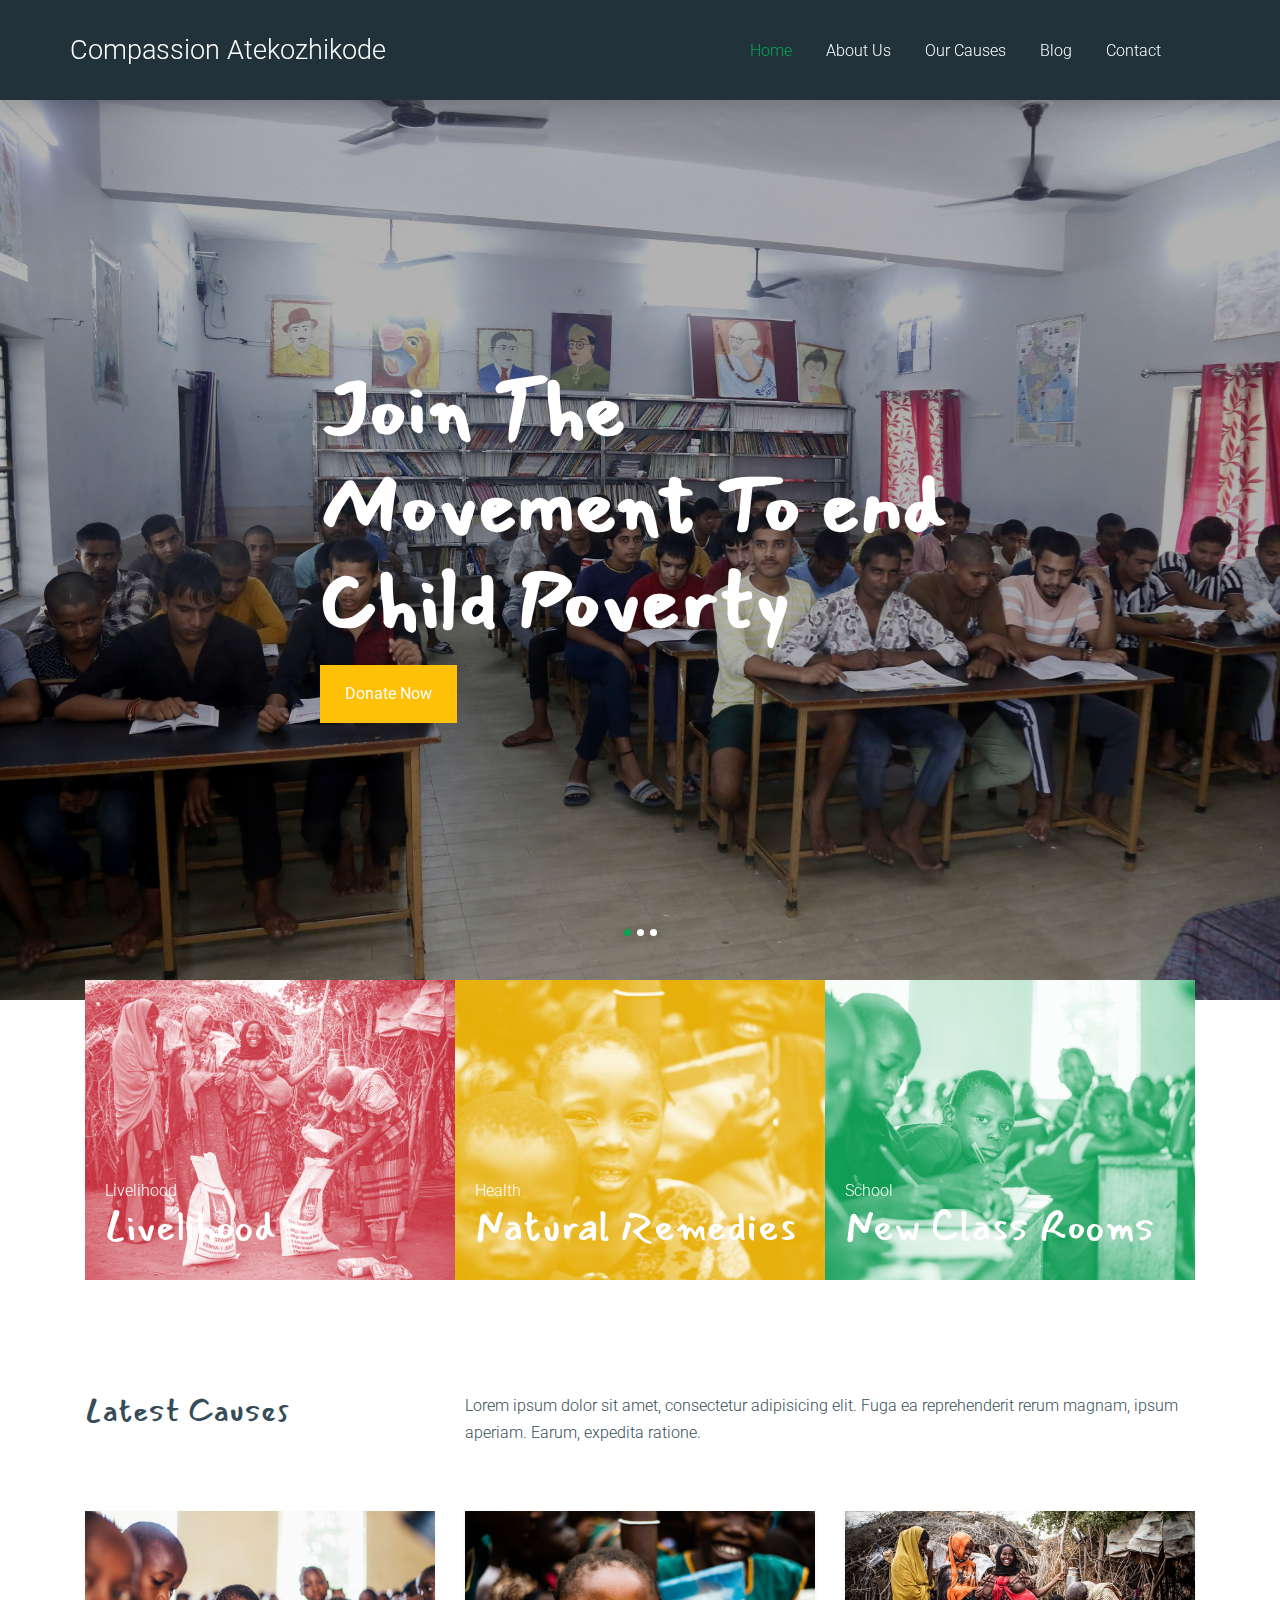
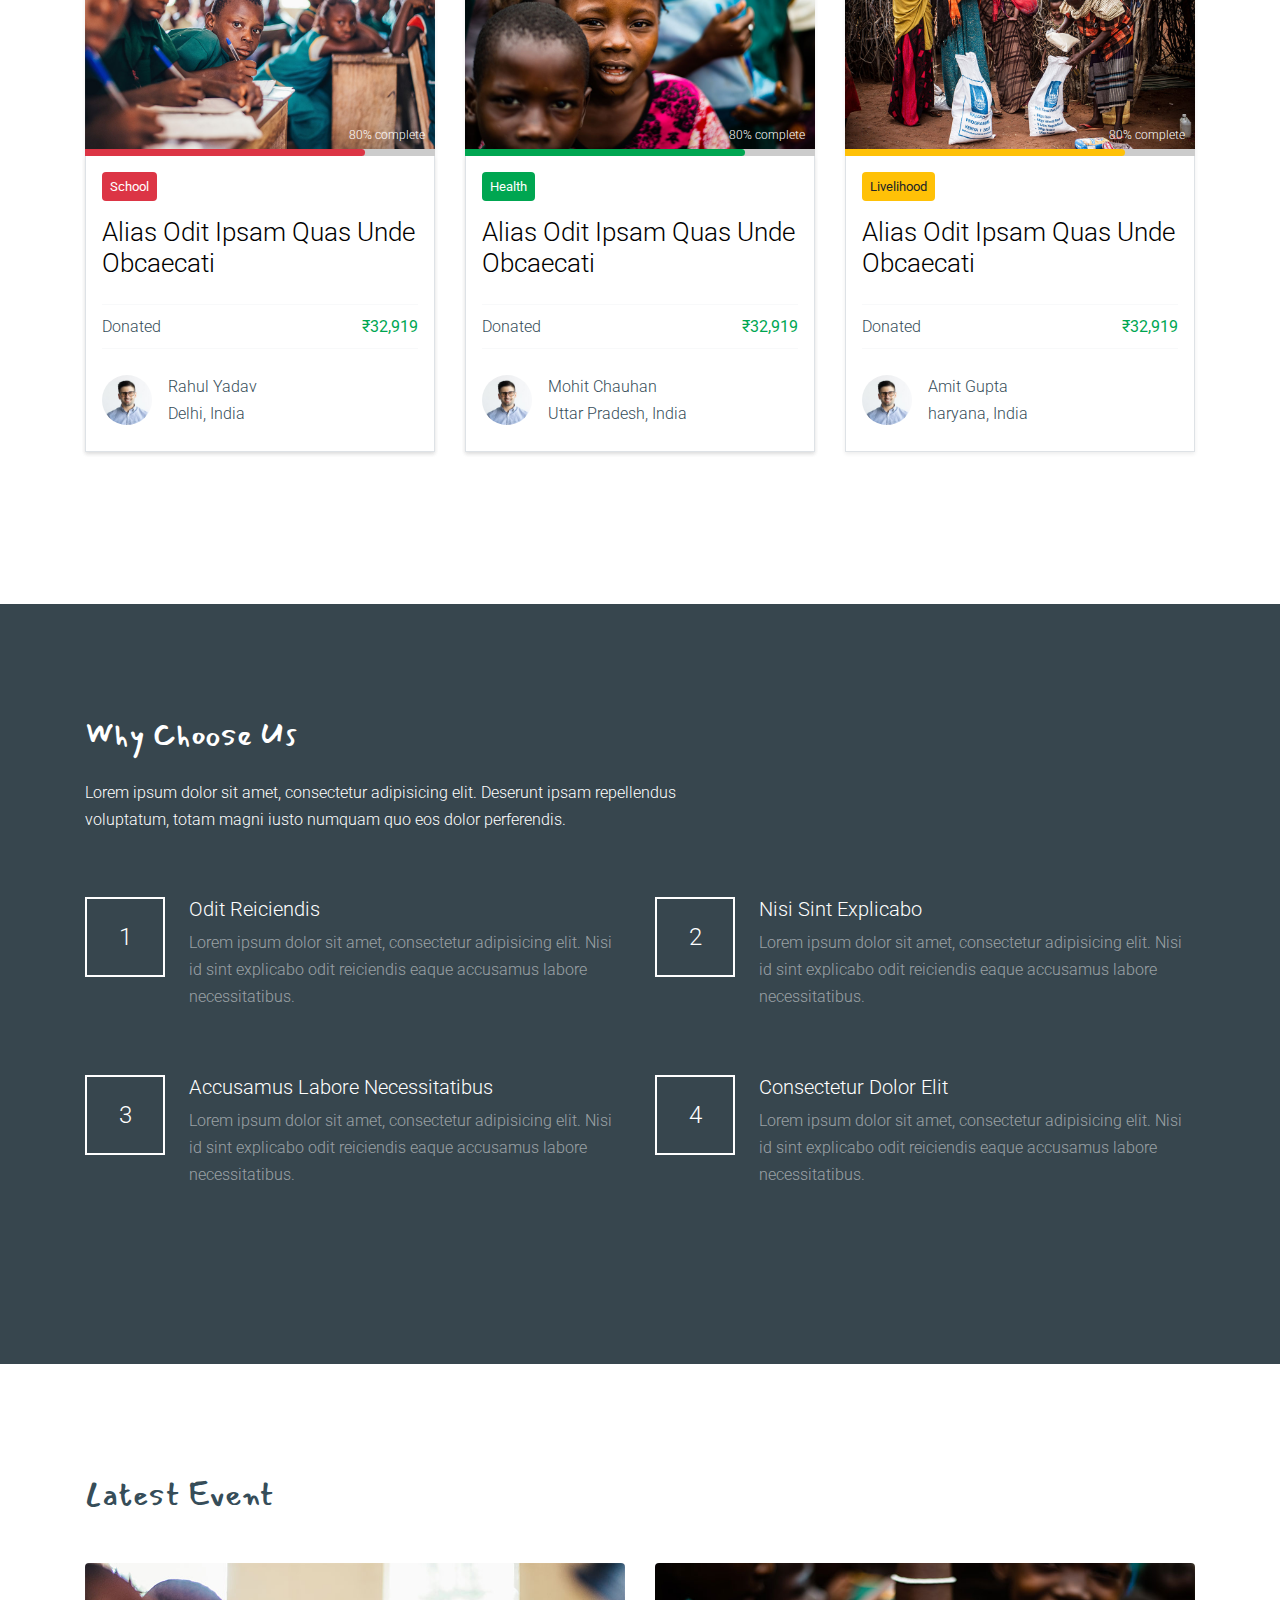
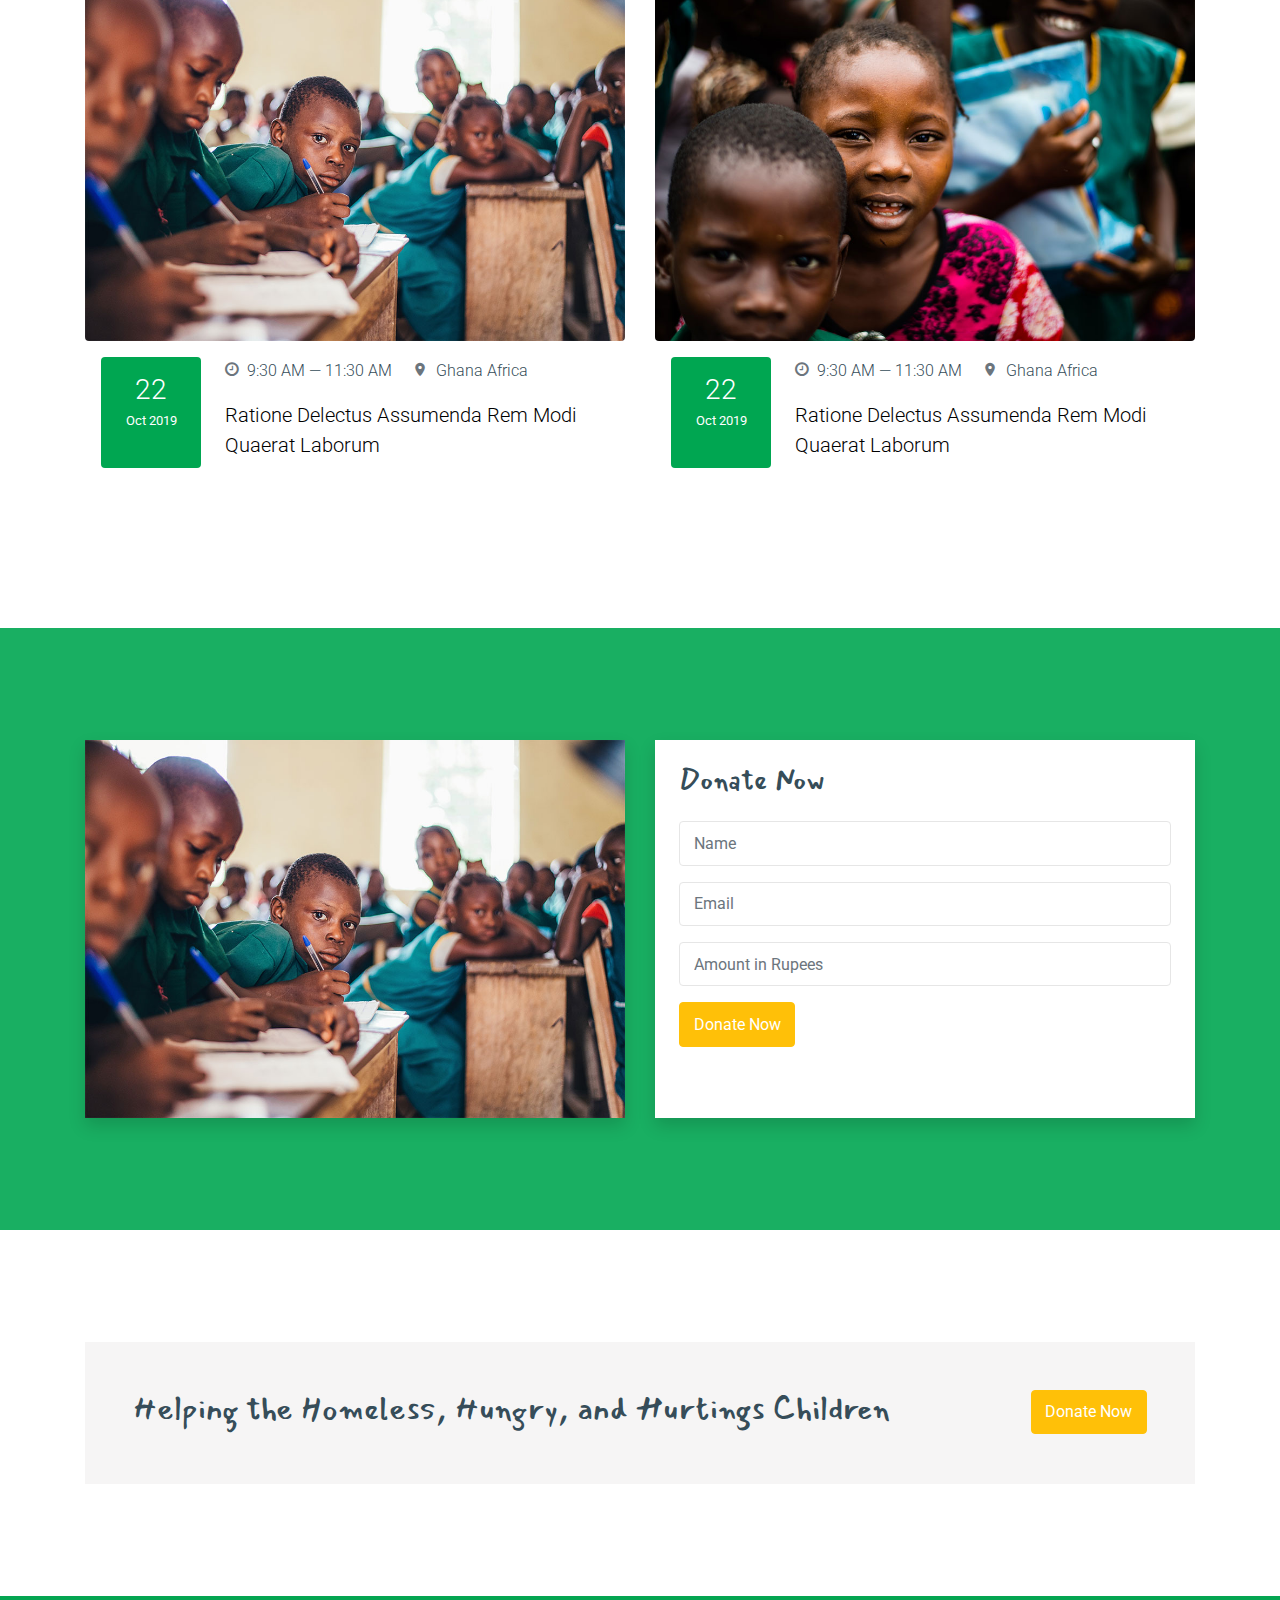
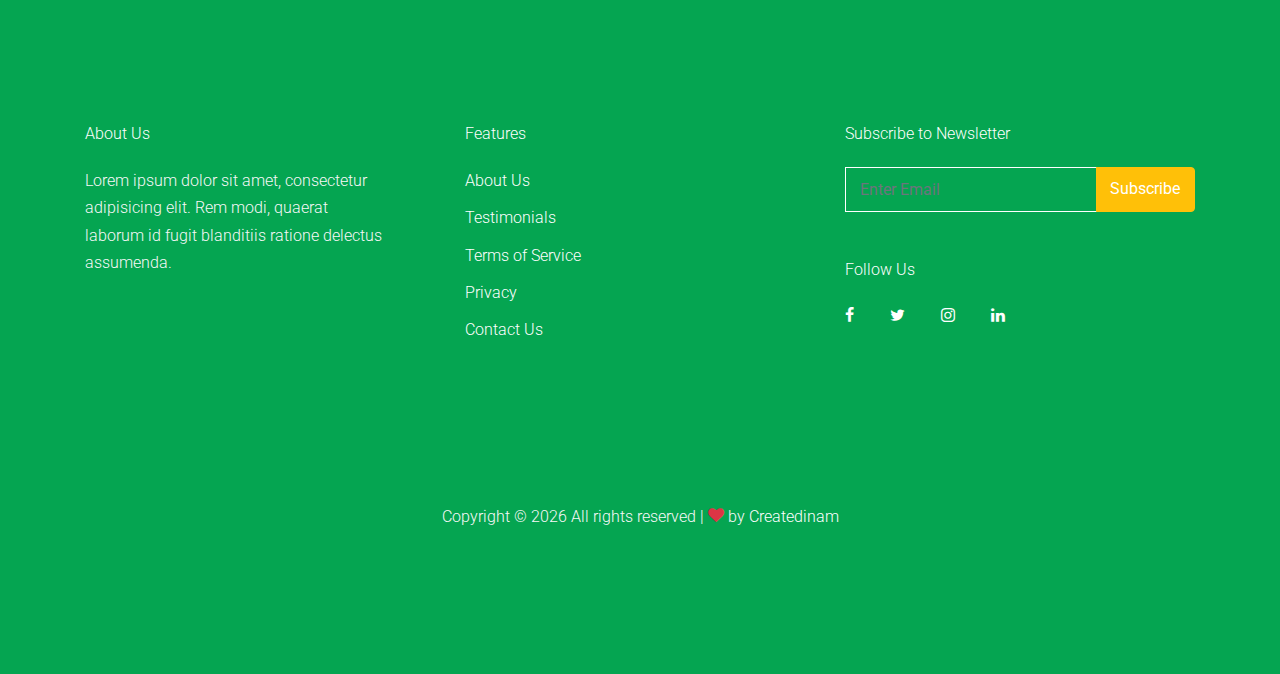
==== commit bce7d788: "added post page" ====
--- a/index.html
+++ b/index.html
@@ -21,6 +21,8 @@
 
   <!-- MAIN CSS -->
   <link rel="stylesheet" href="css/style.css">
+  <!-- icons -->
+  <link rel="stylesheet" href="https://cdnjs.cloudflare.com/ajax/libs/font-awesome/6.6.0/css/all.min.css" integrity="sha512-Kc323vGBEqzTmouAECnVceyQqyqdsSiqLQISBL29aUW4U/M7pSPA/gEUZQqv1cwx4OnYxTxve5UMg5GT6L4JJg==" crossorigin="anonymous" referrerpolicy="no-referrer" />
 
 </head>
 
@@ -75,6 +77,13 @@
               <li><a href="#" class="nav-link">Our Causes</a></li>
               <li><a href="#" class="nav-link">Blog</a></li>
               <li><a href="#" class="nav-link">Contact</a></li>
+              <li><a href="/login.html"><i class="fa-solid fa-user user">
+                <div class="dropdown">
+                    <p>Surf as a Guest</p>
+                    <p>Sign Up / Log In</p>
+                </div>
+              </i></a></li>
+            
             </ul>
           </nav>
 
@@ -103,9 +112,9 @@
       </div>
 
       <div class="owl-carousel owl-1 ">
-        <div class="ftco-cover-1 overlay" style="background-image: url('images/hero_1.jpg');"></div>
-        <div class="ftco-cover-1 overlay" style="background-image: url('images/hero_2.jpg');"></div>
-        <div class="ftco-cover-1 overlay" style="background-image: url('images/hero_3.jpg');"></div>
+        <div class="ftco-cover-1 overlay" style="background-image: url('images/home_1.JPG');"></div>
+        <div class="ftco-cover-1 overlay" style="background-image: url('images/home_2.JPG');"></div>
+        <div class="ftco-cover-1 overlay" style="background-image: url('images/home_3.JPG');"></div>
 
       </div>
     </div>
--- a/css/style.css
+++ b/css/style.css
@@ -2736,29 +2736,26 @@
   width: 100%;
 }
 
-
-@media (max-width : 768px) {
+@media (max-width: 768px) {
   .ngo-post {
     margin: 1rem;
     padding: 2rem;
     flex-direction: column;
   }
-  
+
   .post_name {
     margin: 1rem 0;
   }
 
-  .post-left, .post-right {
+  .post-left,
+  .post-right {
     width: 100%;
   }
 
   .post-left h3 {
     margin: 1rem 0 2rem 0;
   }
-
-
-}
-
+}
 
 /* @import url('https://fonts.googleapis.com/css?family=Bitter'); */
 
@@ -2776,7 +2773,7 @@
   color: #888;
 }
 
-.container {
+.progress_container {
   text-align: center;
 }
 
@@ -2854,7 +2851,6 @@
   width: 300px;
   margin: 1rem;
   border-radius: 10px;
-
 }
 
 .product_img {
@@ -3099,10 +3095,357 @@
   background-image: url(/images/banner_4.JPG);
 }
 
-
 @media (max-width: 768px) {
   .slider_container {
     height: 450px;
     width: 100%;
   }
-}+}
+
+/* login page */
+
+.form_container {
+  position: relative;
+  width: 810px;
+  height: 575px;
+  border: 2px solid #ff2770;
+  box-shadow: 0 0 25px #ff2770;
+  padding: 2rem;
+  margin: 3rem auto;
+  overflow: hidden;
+  background: #05a551;
+  border-radius: 10px;
+}
+
+.form_container .form-box {
+  position: absolute;
+  top: 0;
+  width: 50%;
+  height: 100%;
+  display: flex;
+  justify-content: center;
+  flex-direction: column;
+}
+
+.form-box .login {
+  left: 0;
+  padding: 0 40px;
+}
+
+.form-box.login .animation {
+  transform: translateX(0%);
+  transition: 0.7s;
+  opacity: 1;
+  transition-delay: calc(0.1s * var(--D));
+}
+
+.form_container.active .form-box.login .animation {
+  transform: translateX(-120%);
+  opacity: 0;
+}
+
+.form-box.register {
+  right: 0;
+  padding: 0 60px;
+}
+
+.form-box.register .animation {
+  transform: translateX(120%);
+  transition: 0.7s;
+  opacity: 0;
+  /* filter: blur(10px); */
+}
+
+.form_container.active .form-box.register .animation {
+  transform: translateX(0%);
+  opacity: 1;
+  transition-delay: calc(0.1s * var(--li));
+}
+
+.form-box h2 {
+  font-size: 32px;
+  text-align: center;
+  color: white;
+}
+
+.form-box .input-box {
+  position: relative;
+  width: 100%;
+  height: 50px;
+  margin-top: 25px;
+}
+
+.input-box input {
+  width: 100%;
+  height: 100%;
+  background: transparent;
+  border: none;
+  outline: none;
+  font-size: 16px;
+  color: #ffff;
+  font-weight: 600;
+  border-bottom: 2px solid #fff;
+  padding-right: 23px;
+  transition: 0.5s;
+}
+
+.input-box input:focus,
+.input-box input:valid {
+  border-bottom: 2px solid #ff2770;
+}
+
+.input-box label {
+  position: absolute;
+  top: 50%;
+  left: 0;
+  transform: translateY(-50%);
+  font-size: 16px;
+  color: #fff;
+  transition: 0.5s;
+}
+
+.input-box input:focus ~ label,
+.input-box input:valid ~ label {
+  top: -5px;
+  color: #ff2770;
+}
+
+.input-box i {
+  position: absolute;
+  top: 50%;
+  right: 0;
+  font-size: 18px;
+  transform: translateY(-50%);
+}
+
+.input-box input:focus ~ i,
+.input-box input:valid ~ i {
+  top: -5px;
+  color: #ff2770;
+}
+
+.register-link p{
+color: white;
+}
+
+.form_container .btn {
+  position: relative;
+  width: 100%;
+  border-radius: 40px;
+  height: 45px;
+  background: transparent;
+  border-radius: 40px;
+  cursor: pointer;
+  font: 16px;
+  font-weight: 600;
+  border: 2px solid #ff2770;
+  overflow: hidden;
+  z-index: 1;
+  color: white;
+}
+
+.form_container .btn::before {
+  content: "";
+  position: absolute;
+  height: 300%;
+  width: 100%;
+  background: linear-gradient(#21323b, #ff2770, #21323b, #ff2770);
+  top: -100%;
+  left: 0;
+  z-index: -1;
+  transition: 0.5s;
+}
+
+.form_container .btn:hover:before {
+  top: 0;
+}
+
+.register-link {
+  text-align: center;
+  font-size: 14px;
+  margin: 20px 0 10px;
+}
+
+.register-link a {
+  text-decoration: none;
+  color: #ff2770;
+  font-weight: 600;
+}
+
+.register-link a:hover {
+  text-decoration: underline;
+}
+
+.info-content {
+  position: absolute;
+  top: 0;
+  height: 100%;
+  width: 50%;
+  display: flex;
+  justify-content: center;
+  flex-direction: column;
+}
+
+.info-content.login {
+  right: 0;
+  text-align: right;
+  padding: 0 40px 60px 150px;
+}
+
+.info-content.login .animation {
+  transform: translateX(0);
+  transition: 0.7s ease;
+  transition-delay: calc(0.1s * var(--D));
+}
+
+.form_container.active .info-content.login .animation {
+  transform: translateX(120%);
+  opacity: 0;
+}
+
+.info-content.register {
+  left: 0;
+  text-align: left;
+  padding: 0 150px 60px 40px;
+  pointer-events: none;
+}
+
+.info-content.register .animation {
+  transform: translateX(-120%);
+  transition: 0.7s ease;
+}
+
+.form_container.active .info-content.register .animation {
+  transform: translateX(0%);
+  transition-delay: calc(0.1s * var(--li));
+}
+
+.info-content h2,
+.info-content p {
+  color: white;
+}
+
+.info-content h2 {
+  text-transform: uppercase;
+  font-size: 36px;
+  line-height: 1.3;
+}
+
+.info-content p {
+  font-size: 16px;
+}
+
+.form_container .curved-shape {
+  position: absolute;
+  right: 0;
+  top: -5px;
+  height: 600px;
+  width: 850px;
+  background: linear-gradient(45deg, #21323b, #ff2770);
+  transform: rotate(10deg) skewY(40deg);
+  transform-origin: bottom right;
+  transition: 2.5s ease;
+}
+
+.form_container.active .curved-shape {
+  transform: rotate(0deg) skewY(0deg);
+  transition: 1.5s ease;
+}
+
+.form_container .curved-shape2 {
+  position: absolute;
+  left: 250px;
+  top: 100%;
+  height: 700px;
+  width: 850px;
+  background: #21323b;
+  border-top: 3px solid #ff2770;
+  transform: rotate(0deg) skewY(0deg);
+  transform-origin: bottom left;
+  transition: 1.2s ease;
+}
+
+.form_container.active .curved-shape2 {
+  transform: rotate(-11deg) skewY(-41deg);
+  transition-delay: 1.2s;
+}
+
+@media (max-width: 768px) {
+  .form_container {
+    width: 370px;
+    border-radius: 10px;
+    padding: 0;
+  }
+
+  .form_container .form-box {
+    width: 350px;
+  }
+
+  .form-box.login {
+    padding: 15px;
+
+  }
+
+  .form-box.register {
+    padding: 15px;
+    opacity: 0;
+    visibility: hidden;
+    transform: translateX(100%);
+    transition: opacity 0.5s ease, transform 0.4s ease;
+  }
+
+  .form_container.active .form-box.register {
+    opacity: 1;
+    visibility: visible;
+    transform: translateX(0);
+  }
+
+
+  .form_container.active .form-box.login {
+    opacity: 0;
+    visibility: hidden;
+    transform: translateX(-100%);
+  }
+
+ 
+  .info-content {
+    display: none;
+  }
+}
+
+.user {
+  position: relative;
+  width: 25px;
+}
+
+.dropdown {
+  display: none;
+  position: absolute;
+  left: -10px;
+  top: 17px;
+  width: 140px;
+  height: 70px;
+  padding: 10px;
+  background: #21323b;
+  box-shadow: 0 0 10px black;
+}
+
+.dropdown p {
+  list-style: none;
+  font-size: 14px;
+  font-family: Roboto;
+}
+
+.dropdown p:hover {
+  color: #05a551;
+}
+
+.user:hover {
+  .dropdown {
+    display: block;
+  }
+}
+
+.dropdown:hover {
+  display: block;
+}
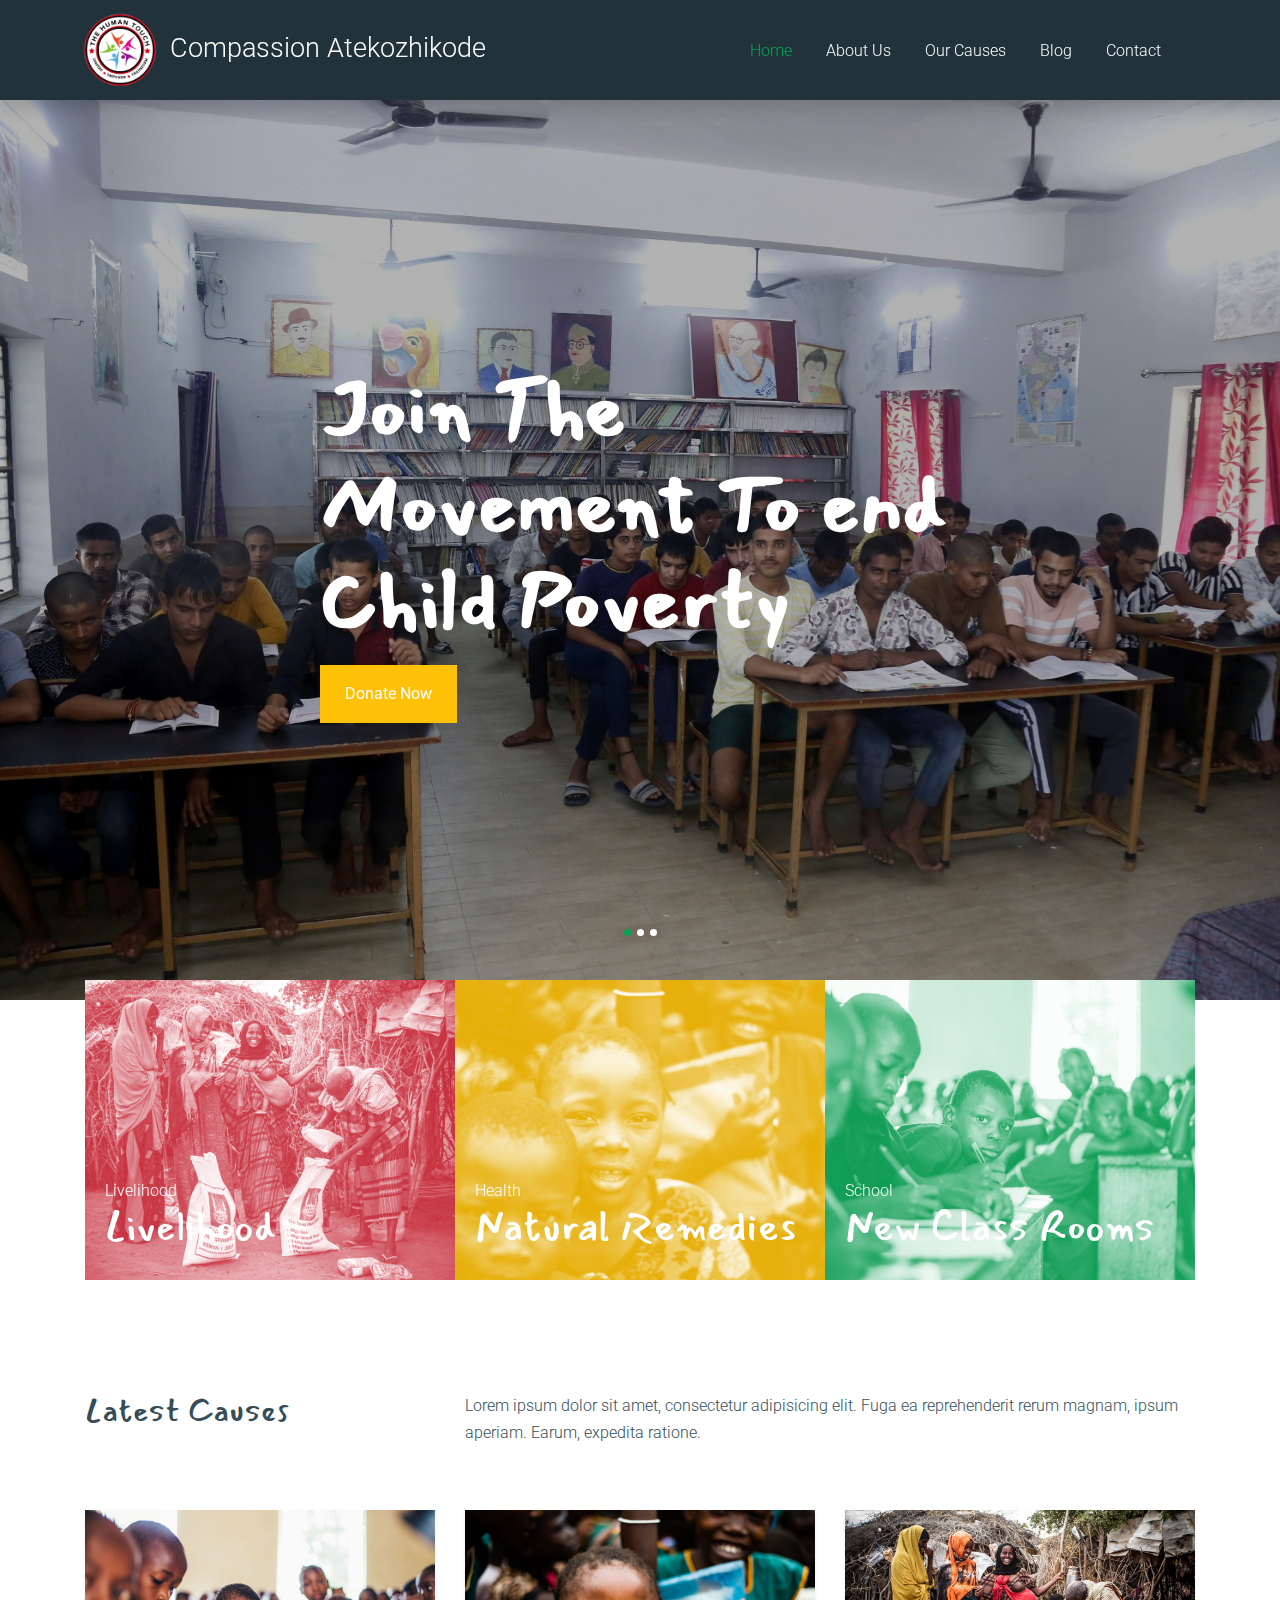
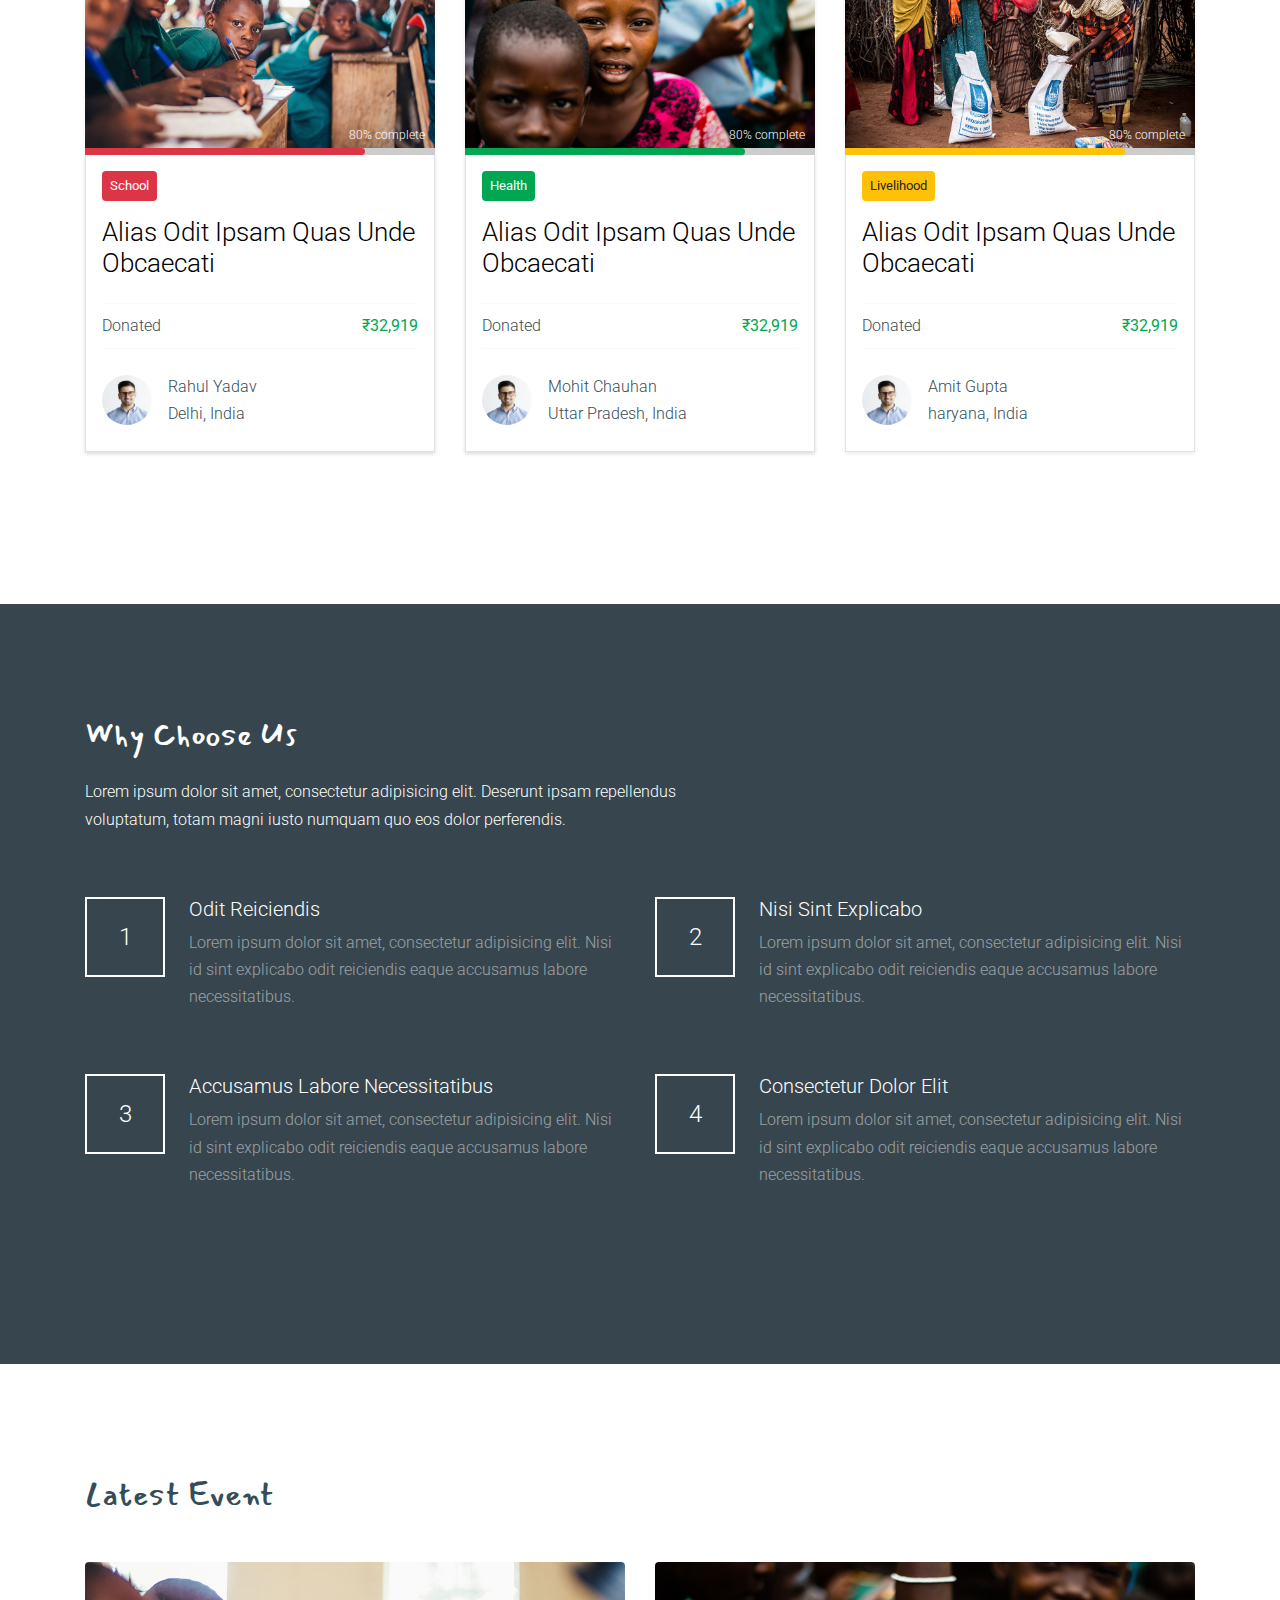
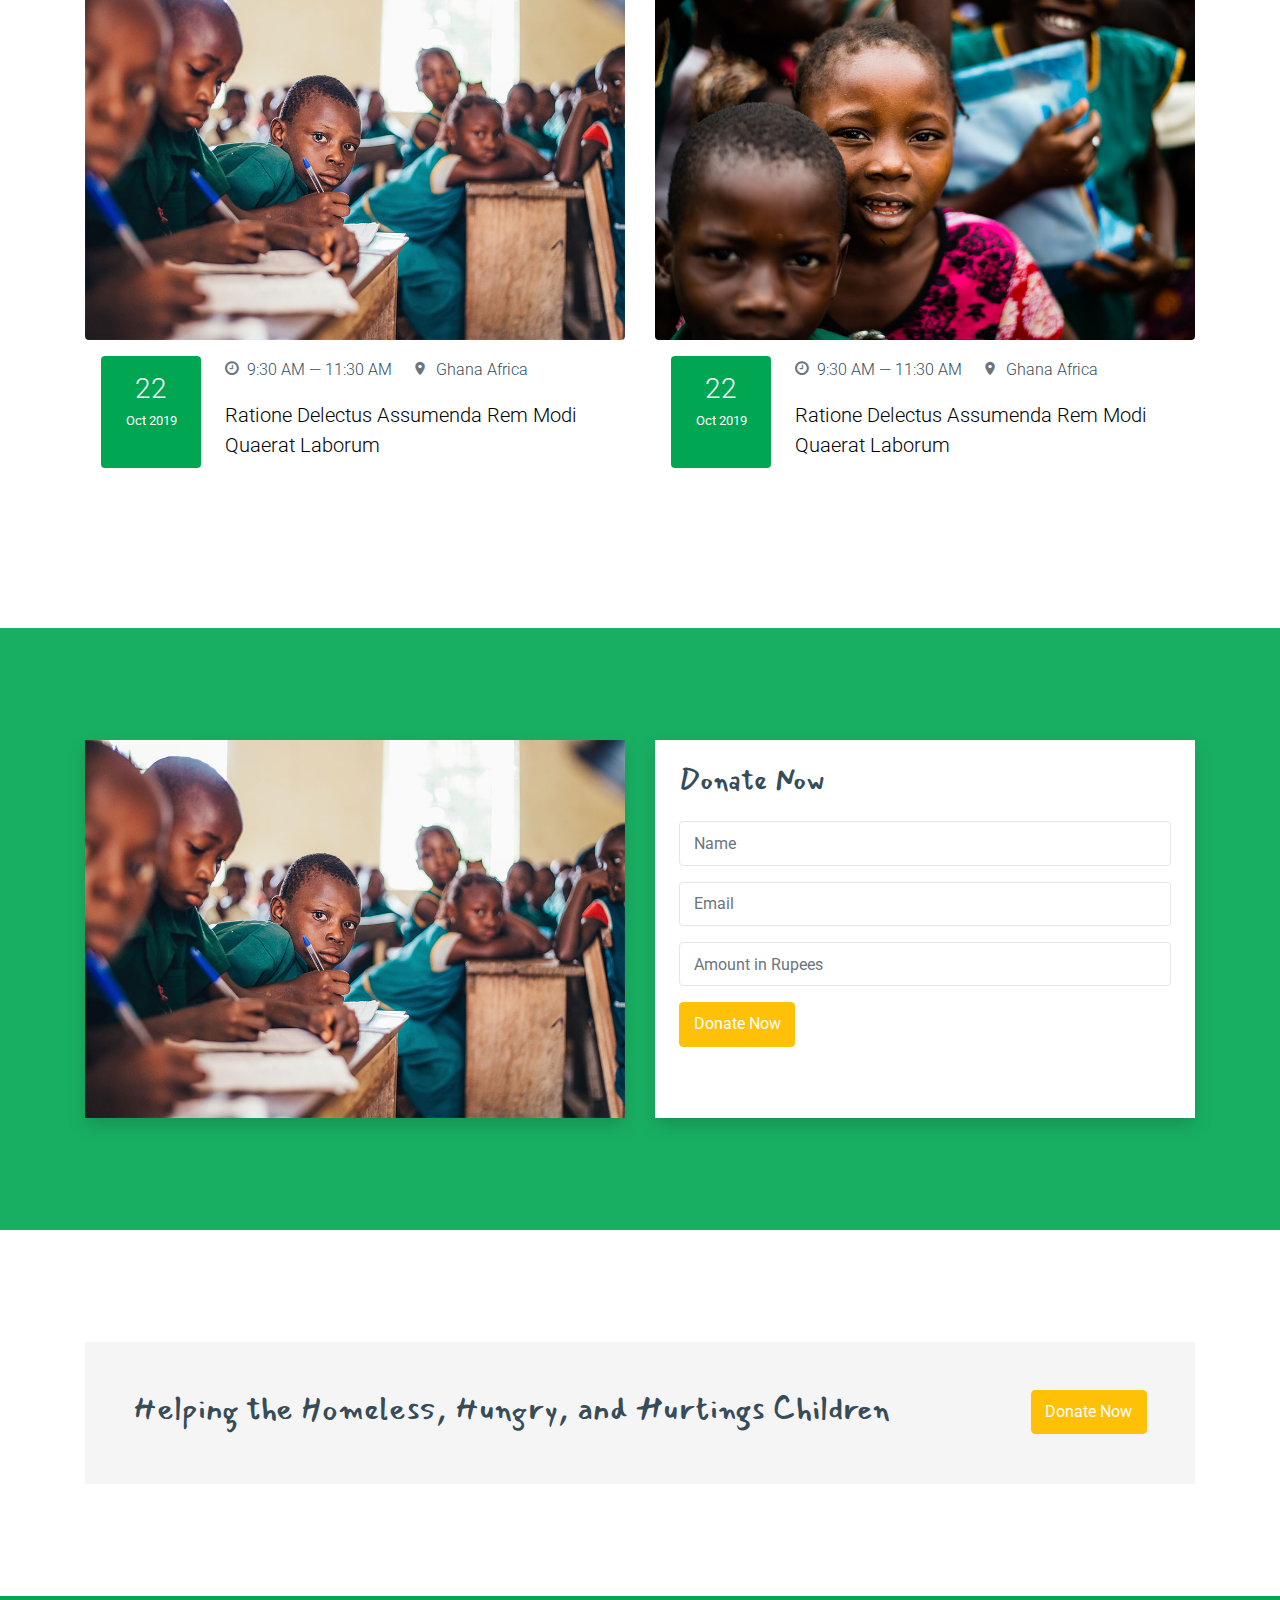
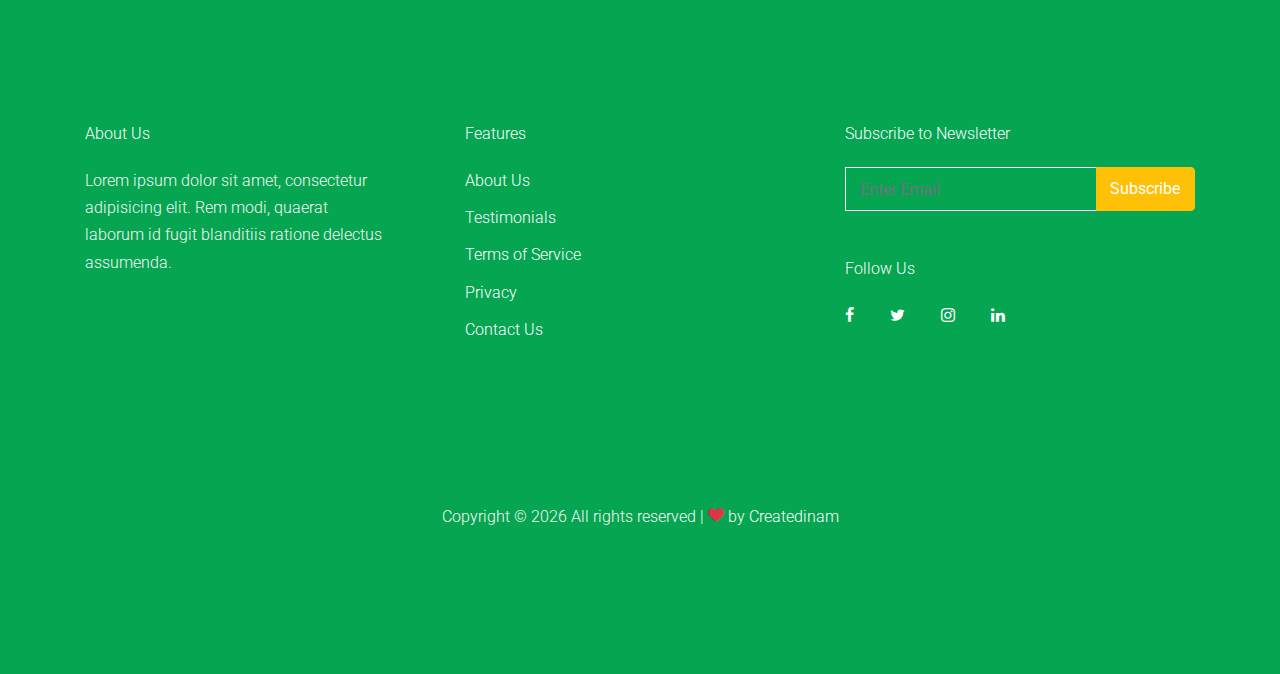
==== commit c3430775: "guest login added" ====
--- a/index.html
+++ b/index.html
@@ -66,7 +66,7 @@
 
 
           <div class="site-logo">
-            <a href="#" class="text-white">Compassion atekozhikode</a>
+            <a href="#" class="text-white"><img src="/images/logo.png" alt="" style="width: 100px">Compassion atekozhikode</a>
           </div>
 
 
--- a/css/style.css
+++ b/css/style.css
@@ -665,7 +665,7 @@
   position: relative;
   top: 0;
   width: 100%;
-  padding: 1rem;
+  /* padding: 1rem; */
 }
 
 @media (max-width: 991.98px) {
@@ -705,7 +705,6 @@
 .site-navbar .site-navigation .site-menu {
   margin: 0;
   padding: 0;
-  margin-bottom: 0;
 }
 
 .site-navbar .site-navigation .site-menu .active {
@@ -1032,7 +1031,9 @@
 .site-mobile-menu .site-nav-wrap li.active > a {
   color: #00a651;
 }
-
+.nav-link {
+  padding: 0.5rem 0rem;
+}
 .site-mobile-menu .site-nav-wrap .arrow-collapse {
   position: absolute;
   right: 0px;
@@ -3224,8 +3225,8 @@
   color: #ff2770;
 }
 
-.register-link p{
-color: white;
+.register-link p {
+  color: white;
 }
 
 .form_container .btn {
@@ -3383,7 +3384,6 @@
 
   .form-box.login {
     padding: 15px;
-
   }
 
   .form-box.register {
@@ -3400,52 +3400,90 @@
     transform: translateX(0);
   }
 
-
   .form_container.active .form-box.login {
     opacity: 0;
     visibility: hidden;
     transform: translateX(-100%);
   }
 
- 
   .info-content {
     display: none;
   }
 }
 
-.user {
-  position: relative;
-  width: 25px;
+/* Dropdown Styling */
+/* Hide the dropdown by default */
+#userIconContainer {
+  position: relative;
 }
 
 .dropdown {
   display: none;
   position: absolute;
-  left: -10px;
-  top: 17px;
-  width: 140px;
-  height: 70px;
+  top: 100%; /* Aligns right below the user icon */
+  left: 0;
+  background-color: white;
+  box-shadow: 0 4px 8px rgba(0, 0, 0, 0.1);
   padding: 10px;
-  background: #21323b;
-  box-shadow: 0 0 10px black;
-}
-
-.dropdown p {
-  list-style: none;
-  font-size: 14px;
-  font-family: Roboto;
-}
-
-.dropdown p:hover {
-  color: #05a551;
-}
-
-.user:hover {
-  .dropdown {
-    display: block;
-  }
-}
-
-.dropdown:hover {
+  border-radius: 5px;
+  z-index: 100;
+  width: 200px;
+}
+
+.dropdown a {
+  /* margin-left: 1.7rem; */
+}
+
+/* Show dropdown on hover over the whole user icon or guest area */
+#userIconContainer:hover .dropdown {
   display: block;
 }
+
+/* Ensure alignment and spacing */
+.navbar-guest {
+  display: flex;
+  align-items: center;
+  position: relative;
+}
+
+#userIcon {
+  cursor: pointer;
+  font-size: 24px;
+}
+
+#guestName {
+  font-size: 16px;
+  margin-left: 10px;
+}
+
+/* padding: 20px 0px; */
+
+/* Popup Styling */
+.popup-overlay {
+  position: fixed;
+  top: 0;
+  left: 0;
+  width: 100%;
+  height: 100%;
+  background-color: rgba(0, 0, 0, 0.5);
+  display: none;
+  justify-content: center;
+  align-items: center;
+  z-index: 1000;
+}
+
+.popup-form {
+  background-color: white;
+  padding: 30px;
+  border-radius: 10px;
+  box-shadow: 0 0 15px rgba(0, 0, 0, 0.3);
+}
+
+@media (max-width: 768px) {
+  .popup-overlay {
+    top: 30%;
+    width: 370px;
+    z-index: 2001;
+    left: 10px;
+  }
+}
